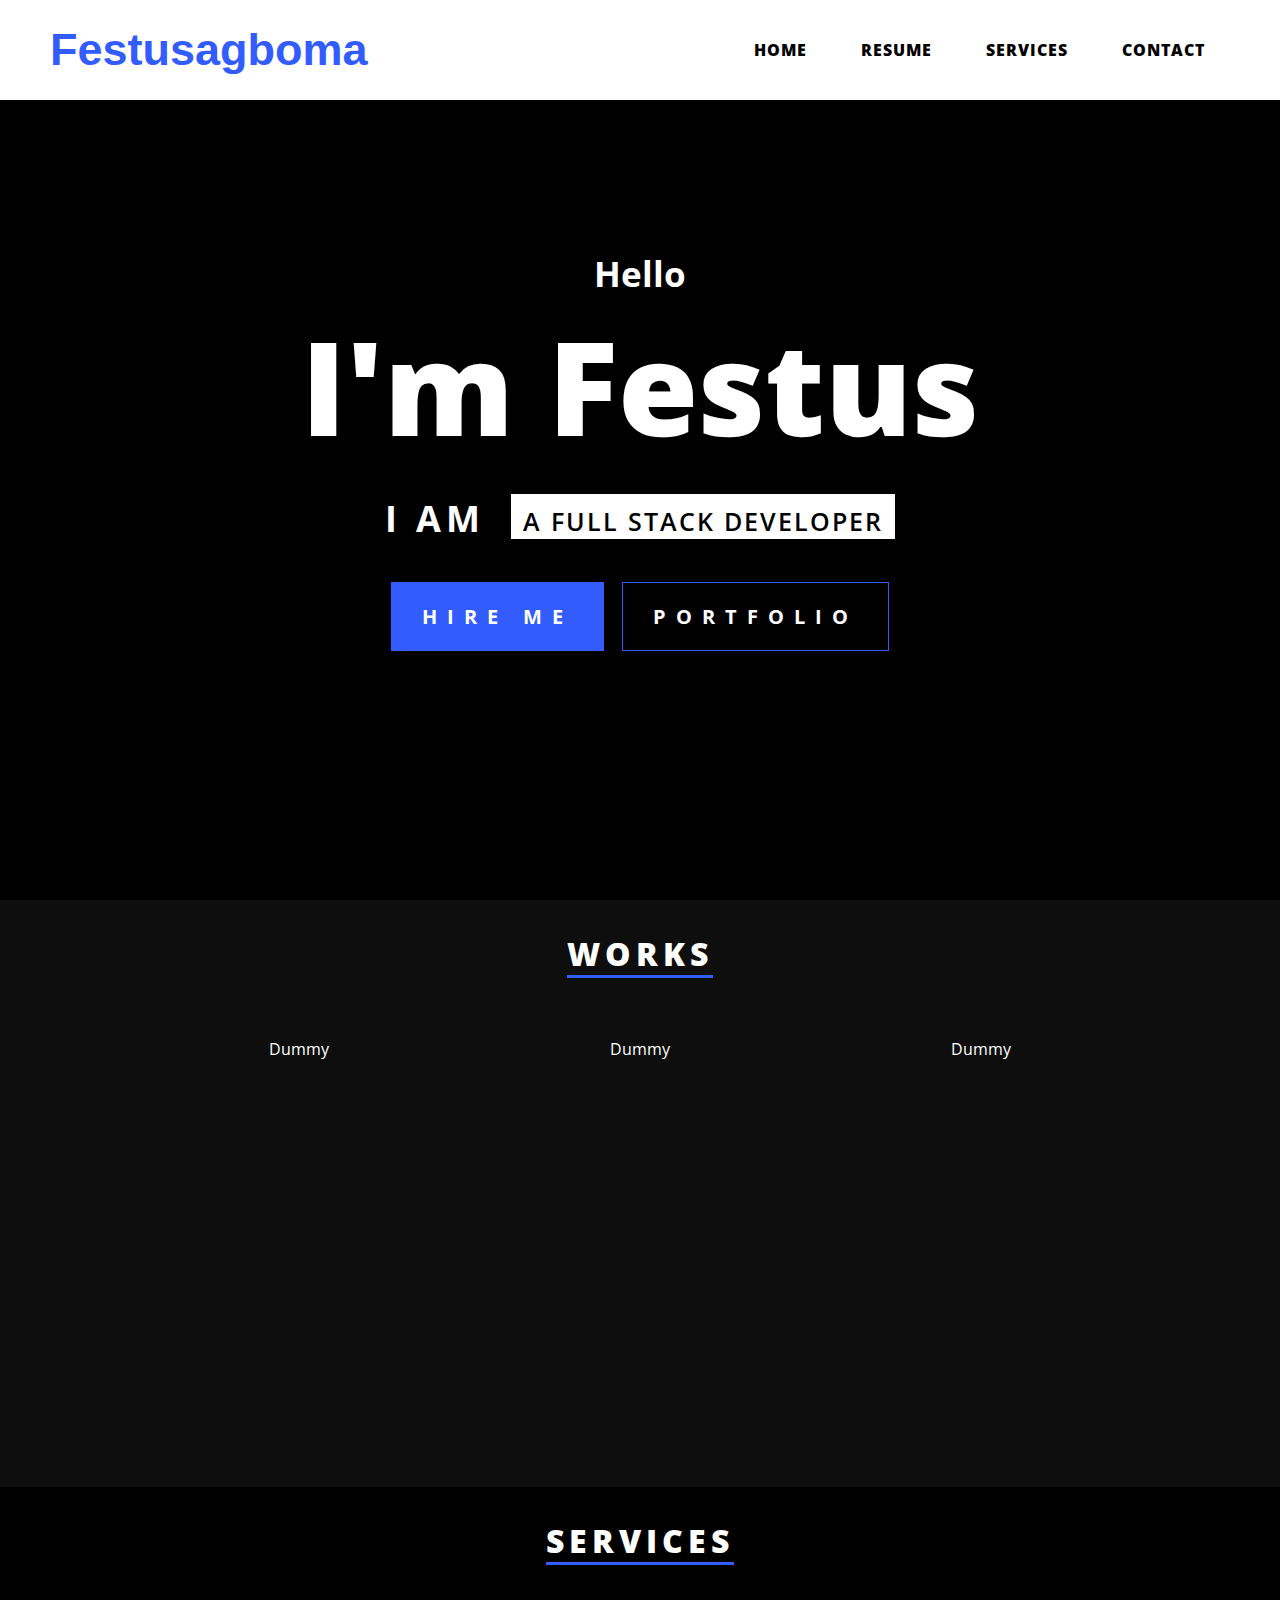
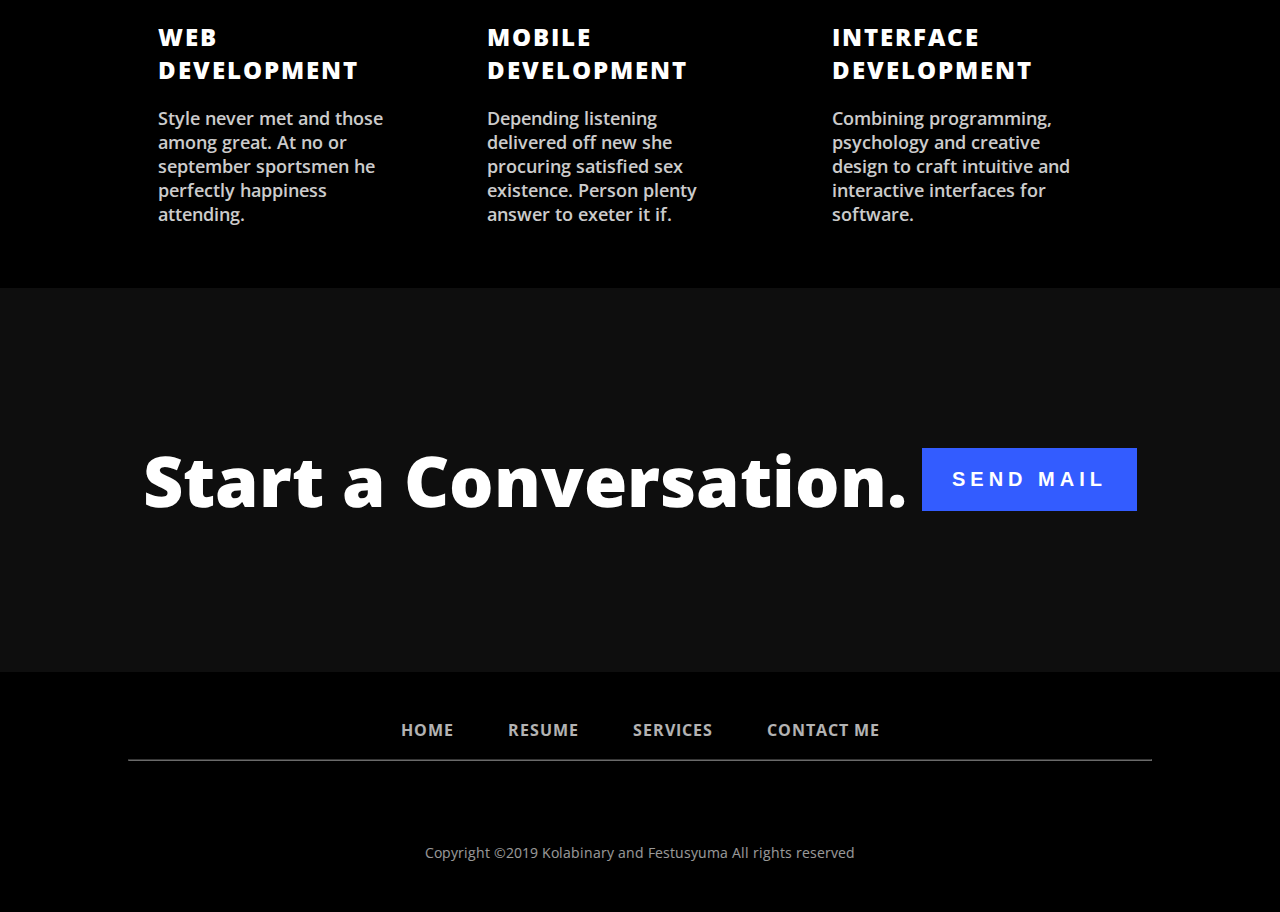
==== index.html @ 35c7a8a6 "safe keeping" ====
<!doctype html>
<html lang="en">
<head>
    <meta charset="UTF-8">
    <meta name="viewport"
          content="width=device-width, user-scalable=no, initial-scale=1.0, maximum-scale=1.0, minimum-scale=1.0">
    <meta http-equiv="X-UA-Compatible" content="ie=edge">
    <link rel="stylesheet" href="css/style.css">
    <link rel="stylesheet" href="css/rwd.css">
    <link href="https://fonts.googleapis.com/css?family=Open+Sans:800&display=swap" rel="stylesheet">
    <link href="https://fonts.googleapis.com/css?family=Open+Sans:800&display=swap" rel="stylesheet">
    <link href="https://fonts.googleapis.com/css?family=Open+Sans:600&display=swap" rel="stylesheet">
    <title>Festus Agboma</title>
</head>
<body>

<nav>
    <div class="logo"> <a href="#">Festusagboma</a> </div>

    <label for="toggle"> &#9776;</label>
    <input type="checkbox" name="" id="toggle">

    <div class="menu-area">
        <div class="click">
            <a class="click" href="#intro">Home</a>
            <a class="click" href="#">Resume</a>
            <a class="click" href="#services">Services</a>
            <a class="click" href="#contact">Contact</a>
        </div>
    </div>

</nav>

<section class="hero" id="intro" >
    <div class="hero-flex" >
        <div class="hero-text text-center">
            <h3>Hello</h3>
            <h1>I'm Festus</h1>
            <div class="career-txt" >
                <p style="text-transform: uppercase">I am</p>
                <div id=container>
                    <div id=flip>
                        <div id="flip-items" >
                            <div class="flip-item" >A Full Stack Developer</div>
                            <div class="flip-item" >A Mobile Developer</div>
                            <div class="flip-item" >A Software Engineer</div>
                        </div>
                    </div>
                </div>
            </div>
            <div id="intro-links" class="links">
                <div class="one-cover" ><a href="mailto:awi.ifeoluwa@gmail.com" class="one"> HIRE ME</a></div>
                <div class="two-cover" ><a href="https://dribbble.com/kolabinary" class="two"> PORTFOLIO</a></div>
            </div>
        </div>
    </div>
</section>

<section class="works">
    <div class="section-title" >
        <h1>WORKS</h1>
    </div>
    <div class="work-flex">
        <div>
            <img src="img/leadway.png" alt="">
            <p style="text-align: center;">Dummy</p>
        </div>
        <div>
            <img src="img/leadway.png" alt="">
            <p style="text-align: center;">Dummy</p>
        </div>
        <div>
            <img src="img/leadway.png" alt="">
            <p style="text-align: center;">Dummy</p>
        </div>
    </div>
</section>

<section class="services" id="services">
    <div class="section-title" >
        <h1>SERVICES</h1>
    </div>
    <div class="services-flex">
        <div>
            <img src="img/web-design.svg" alt="">
            <h2>WEB DEVELOPMENT</h2>
            <p>Style never met and those among great. At no or september sportsmen he perfectly happiness attending. </p>
        </div>
        <div>
            <img src="img/ux-design.svg" alt="">
            <h2>MOBILE DEVELOPMENT</h2>
            <p>Depending listening delivered off new she procuring satisfied sex existence. Person plenty answer to exeter it if.</p>
        </div>
        <div>
            <img src="img/web-programming.svg" alt="">
            <h2>INTERFACE DEVELOPMENT</h2>
            <p>Combining programming, psychology and creative design to craft intuitive and interactive interfaces for software.</p>
        </div>

    </div>
</section>

<section class="contact" id="contact">
    <div class="form-flex">
        <h1>Start a Conversation.</h1>
        <a href="mailto:festusyuma@gmail.com" >
            <button type="submit">SEND MAIL</button>
        </a>
    </div>
</section>

<section class="bottom-nav">

    <ul class="fuse">
        <li><a href="#">Home</a></li>
        <li><a href="#">Resume</a></li>
        <li><a href="#services">Services</a></li>
        <li><a href="mailto:festusyuma@gmail.com">Contact me</a></li>
    </ul>

    <hr>
</section>

<footer style="text-align: center; padding: 50px; opacity: 0.6;">
    <p style="font-size: 14px">Copyright &copy;2019 Kolabinary and Festusyuma All rights reserved</p>
</footer>


<script src="js/main.js"></script>
</body>
</html>
---- css/style.css ----
@font-face {
  font-family: Nagitta;
  src: url("../fonts/Nagitta-Regular.ttf");
}
* {
  padding: 0;
  margin: 0;
  box-sizing: border-box;
}

body {
  font-family: "Open Sans", sans-serif;
  -webkit-font-smoothing: antialiased;
  -moz-osx-font-smoothing: grayscale;
  background: #000000;
}

.pad {
  padding-top: 5px !important;
}

#container {
  color: #999;
  text-transform: uppercase;
  font-size: 25px;
  font-weight: 600;
  width: auto;
  display: block;
  height: 62px;
  letter-spacing: 2px;
  margin: 20px 0;
}

.section-title {
  display: flex;
}
.section-title h1 {
  margin-right: auto;
  margin-left: auto;
  font-weight: 800;
  letter-spacing: 5px;
  border-bottom: 3px solid #335cff;
  font-size: 2rem;
}

#intro {
  background: #000000;
  color: #ffffff;
}
#intro .hero-flex {
  justify-content: center;
  align-content: center;
}
#intro .career-txt {
  display: flex;
}
#intro .career-txt p {
  margin-left: auto;
}
#intro .career-txt #container {
  margin-right: auto;
}
#intro #intro-links .one {
  background-color: #335cff;
  color: #fff;
  font-weight: 700;
  margin-right: 20px;
  font-size: 20px;
  outline: 1px solid #335cff;
}
#intro #intro-links .one:hover {
  background-color: #000000;
  color: #ffffff;
  transition: all 0.2s ease-in;
}
#intro #intro-links .two {
  color: #ffffff;
  font-weight: 700;
  outline: 1px solid #335cff;
  font-size: 20px;
}
#intro #intro-links .two:hover {
  color: #fff;
  background: #335cff;
  outline-color: #335cff;
  transition: all 0.2s ease-in;
}
#intro #intro-links .one-cover {
  margin-left: auto;
}
#intro #intro-links .two-cover {
  margin-right: auto;
}

.works {
  z-index: 2;
  color: #ffffff;
  background: #0e0e0e;
  padding-top: 2rem;
  padding-bottom: 2rem;
}
.works .work-flex {
  display: flex;
  justify-content: space-between;
  padding: 0 10%;
  margin: 3% 0;
}
.works .work-flex div {
  overflow: hidden;
  height: 400px;
  width: 380px;
}
.works .work-flex img {
  max-width: 100%;
}

.services {
  margin-top: 2rem;
  margin-bottom: 2rem;
  color: #ffffff;
}
.services p {
  border-right: 2px solid #000;
  font-weight: 600;
}
.services .services-flex {
  display: flex;
  padding: 0 10%;
}
.services .services-flex div {
  padding: 30px;
}
.services img {
  margin: 10px 0;
  height: 50px;
}
.services p {
  font-size: 18px;
  padding: 20px 30px 0 0;
  opacity: 0.8;
}
.services h2 {
  font-size: 24px;
  font-weight: 800;
  letter-spacing: 2px;
}

.contact {
  color: #ffffff;
  background: #0e0e0e !important;
  padding: 5rem 0;
}
.contact .form-flex {
  margin: 5% 10%;
  display: flex;
  align-items: center;
  justify-content: space-evenly;
}
.contact .form-flex h1 {
  font-weight: 900;
  font-size: 70px;
}
.contact button {
  background-color: #335cff;
  color: white;
  border: none;
  padding: 1em 1.5em;
  letter-spacing: 5px;
  font-size: 20px;
  font-weight: bolder;
}
.contact button:hover {
  cursor: pointer;
  transition: all 0.2s;
}

.bottom-nav {
  padding-top: 2rem;
  padding-bottom: 2rem;
  text-align: center;
}
.bottom-nav .fuse li {
  font-weight: bolder;
  letter-spacing: 1px;
  text-transform: uppercase;
  padding: 15px 25px;
  font-size: 16px;
  z-index: 1;
  opacity: 0.7;
  border-bottom: 3px solid transparent;
}
.bottom-nav .fuse li a {
  text-decoration: none;
  color: #ffffff;
}
.bottom-nav .fuse li:hover {
  opacity: 1;
  border-bottom: 3px solid #ffffff;
  transition: all 0.2s ease-in;
  border-radius: 2px;
}
.bottom-nav .fuse li {
  list-style-type: none;
  display: inline-block;
}
.bottom-nav hr {
  width: 80vw;
  margin: 0 auto;
  border-color: #ababab9e;
}

footer {
  color: #ffffff;
}

#flip {
  height: 50px;
  overflow: hidden;
}

#flip > div > div {
  color: #000000;
  padding: 10px 12px;
  height: 50px;
  margin-bottom: 50px;
}

#flip div:first-child {
  animation: show 5s linear infinite;
}

#flip div div {
  background: #ffffff;
}

#flip div:first-child div {
  background: #ffffff;
}

#flip div:last-child div {
  background: #ffffff;
}

@keyframes show {
  0% {
    margin-top: -270px;
  }
  5% {
    margin-top: -180px;
  }
  33% {
    margin-top: -180px;
  }
  38% {
    margin-top: -90px;
  }
  66% {
    margin-top: -90px;
  }
  71% {
    margin-top: 0px;
  }
  99.99% {
    margin-top: 0px;
  }
  100% {
    margin-top: -270px;
  }
}
label {
  margin: 0 0 0 0;
  font-size: 30px;
  display: none;
}

#toggle {
  display: none;
}

.logo {
  max-width: 300px;
  float: left;
  color: #335cff;
  font-size: 45px;
  text-align: left;
  line-height: 100px;
  font-weight: 800;
  font-family: "Nagitta", sans-serif;
}
.logo a {
  text-decoration: none;
  color: #335cff;
}

nav {
  position: sticky;
  top: 0;
  width: 100%;
  margin: 0 auto;
  padding: 0px 50px;
  z-index: 1;
  text-align: right;
  height: 100px;
  background: #fff;
}
nav #nav-icon {
  color: #335cff;
}

.menu-area a {
  text-decoration: none;
  color: #000;
  font-weight: 800;
  letter-spacing: 1px;
  text-transform: uppercase;
  padding: 30px 25px;
  margin-bottom: 10px;
  font-size: 16px;
  position: relative;
  z-index: 1;
  line-height: 100px;
}
.menu-area a:hover {
  border-bottom: 3px solid #000;
  transition: all 0.2s ease-in;
  border-radius: 2px;
}
.menu-area li {
  list-style-type: none;
  display: inline-block;
}

@media (min-width: 1200px) {
  .container {
    max-width: 1140px;
  }
}
.hero {
  background-color: rgba(241, 241, 241, 0.9);
  height: 800px;
}
.hero .links {
  display: flex;
}
.hero h1 {
  font-weight: 900;
  font-size: 130px;
}
.hero p {
  font-size: 20px;
}
.hero h3 {
  font-size: 35px;
}
.hero .hero-text {
  padding: 150px 50px;
}
.hero .hero-text p {
  margin: 20px 26px 60px 0;
  letter-spacing: 5px;
  font-size: 36px;
  font-weight: bold;
}
.hero .hero-text a {
  text-decoration: none;
  padding: 1em 1.5em;
  letter-spacing: 10px;
  width: 300px;
}
.hero .hero-img {
  background: url("../img/ifeoluwa.png");
  background-size: contain;
  background-repeat: no-repeat;
  background-position: 0% -100%;
  margin: 11.5% 0 0 0;
  height: 400pt;
  width: 35%;
}
.hero .hero-img:hover {
  filter: grayscale(100%);
  transition: all 0.5s ease-in-out;
}
.hero .hero-flex {
  display: flex;
  justify-content: space-between;
}

.text-center {
  text-align: center;
}

@font-face {
  font-family: Nagitta;
  src: url("../fonts/Nagitta-Regular.ttf");
}
* {
  padding: 0;
  margin: 0;
  box-sizing: border-box;
}

body {
  font-family: "Open Sans", sans-serif;
  -webkit-font-smoothing: antialiased;
  -moz-osx-font-smoothing: grayscale;
  background: #000000;
}

.pad {
  padding-top: 5px !important;
}

#container {
  color: #999;
  text-transform: uppercase;
  font-size: 25px;
  font-weight: 600;
  width: auto;
  display: block;
  height: 62px;
  letter-spacing: 2px;
  margin: 20px 0;
}

.section-title {
  display: flex;
}
.section-title h1 {
  margin-right: auto;
  margin-left: auto;
  font-weight: 800;
  letter-spacing: 5px;
  border-bottom: 3px solid #335cff;
  font-size: 2rem;
}

#intro {
  background: #000000;
  color: #ffffff;
}
#intro .hero-flex {
  justify-content: center;
  align-content: center;
}
#intro .career-txt {
  display: flex;
}
#intro .career-txt p {
  margin-left: auto;
}
#intro .career-txt #container {
  margin-right: auto;
}
#intro #intro-links .one {
  background-color: #335cff;
  color: #fff;
  font-weight: 700;
  margin-right: 20px;
  font-size: 20px;
  outline: 1px solid #335cff;
}
#intro #intro-links .one:hover {
  background-color: #000000;
  color: #ffffff;
  transition: all 0.2s ease-in;
}
#intro #intro-links .two {
  color: #ffffff;
  font-weight: 700;
  outline: 1px solid #335cff;
  font-size: 20px;
}
#intro #intro-links .two:hover {
  color: #fff;
  background: #335cff;
  outline-color: #335cff;
  transition: all 0.2s ease-in;
}
#intro #intro-links .one-cover {
  margin-left: auto;
}
#intro #intro-links .two-cover {
  margin-right: auto;
}

.works {
  z-index: 2;
  color: #ffffff;
  background: #0e0e0e;
  padding-top: 2rem;
  padding-bottom: 2rem;
}
.works .work-flex {
  display: flex;
  justify-content: space-between;
  padding: 0 10%;
  margin: 3% 0;
}
.works .work-flex div {
  overflow: hidden;
  height: 400px;
  width: 380px;
}
.works .work-flex img {
  max-width: 100%;
}

.services {
  margin-top: 2rem;
  margin-bottom: 2rem;
  color: #ffffff;
}
.services p {
  border-right: 2px solid #000;
  font-weight: 600;
}
.services .services-flex {
  display: flex;
  padding: 0 10%;
}
.services .services-flex div {
  padding: 30px;
}
.services img {
  margin: 10px 0;
  height: 50px;
}
.services p {
  font-size: 18px;
  padding: 20px 30px 0 0;
  opacity: 0.8;
}
.services h2 {
  font-size: 24px;
  font-weight: 800;
  letter-spacing: 2px;
}

.contact {
  color: #ffffff;
  background: #0e0e0e !important;
  padding: 5rem 0;
}
.contact .form-flex {
  margin: 5% 10%;
  display: flex;
  align-items: center;
  justify-content: space-evenly;
}
.contact .form-flex h1 {
  font-weight: 900;
  font-size: 70px;
}
.contact button {
  background-color: #335cff;
  color: white;
  border: none;
  padding: 1em 1.5em;
  letter-spacing: 5px;
  font-size: 20px;
  font-weight: bolder;
}
.contact button:hover {
  cursor: pointer;
  transition: all 0.2s;
}

.bottom-nav {
  padding-top: 2rem;
  padding-bottom: 2rem;
  text-align: center;
}
.bottom-nav .fuse li {
  font-weight: bolder;
  letter-spacing: 1px;
  text-transform: uppercase;
  padding: 15px 25px;
  font-size: 16px;
  z-index: 1;
  opacity: 0.7;
  border-bottom: 3px solid transparent;
}
.bottom-nav .fuse li a {
  text-decoration: none;
  color: #ffffff;
}
.bottom-nav .fuse li:hover {
  opacity: 1;
  border-bottom: 3px solid #ffffff;
  transition: all 0.2s ease-in;
  border-radius: 2px;
}
.bottom-nav .fuse li {
  list-style-type: none;
  display: inline-block;
}
.bottom-nav hr {
  width: 80vw;
  margin: 0 auto;
  border-color: #ababab9e;
}

footer {
  color: #ffffff;
}

#flip {
  height: 5vh;
  overflow: hidden;
}
#flip #flip-items {
  position: relative;
}
#flip #flip-items .flip-item {
  height: 5vh;
}

#flip > div > div {
  color: #000000;
  padding: 10px 12px;
  height: 50px;
  margin-bottom: 50px;
}

#flip div:first-child {
  animation: show 5s linear infinite;
}

@keyframes show {
  0% {
    margin-top: -270px;
  }
  5% {
    margin-top: -180px;
  }
  33% {
    margin-top: -180px;
  }
  38% {
    margin-top: -90px;
  }
  66% {
    margin-top: -90px;
  }
  71% {
    margin-top: 0px;
  }
  99.99% {
    margin-top: 0px;
  }
  100% {
    margin-top: -270px;
  }
}
label {
  margin: 0 0 0 0;
  font-size: 30px;
  display: none;
}

#toggle {
  display: none;
}

.logo {
  max-width: 300px;
  float: left;
  color: #335cff;
  font-size: 45px;
  text-align: left;
  line-height: 100px;
  font-weight: 800;
  font-family: "Nagitta", sans-serif;
}
.logo a {
  text-decoration: none;
  color: #335cff;
}

nav {
  position: sticky;
  top: 0;
  width: 100%;
  margin: 0 auto;
  padding: 0px 50px;
  z-index: 1;
  text-align: right;
  height: 100px;
  background: #fff;
}
nav #nav-icon {
  color: #335cff;
}

.menu-area a {
  text-decoration: none;
  color: #000;
  font-weight: 800;
  letter-spacing: 1px;
  text-transform: uppercase;
  padding: 30px 25px;
  margin-bottom: 10px;
  font-size: 16px;
  position: relative;
  z-index: 1;
  line-height: 100px;
}
.menu-area a:hover {
  border-bottom: 3px solid #000;
  transition: all 0.2s ease-in;
  border-radius: 2px;
}
.menu-area li {
  list-style-type: none;
  display: inline-block;
}

@media (min-width: 1200px) {
  .container {
    max-width: 1140px;
  }
}
.hero {
  background-color: rgba(241, 241, 241, 0.9);
  height: 800px;
}
.hero .links {
  display: flex;
}
.hero h1 {
  font-weight: 900;
  font-size: 130px;
}
.hero p {
  font-size: 20px;
}
.hero h3 {
  font-size: 35px;
}
.hero .hero-text {
  padding: 150px 50px;
}
.hero .hero-text p {
  margin: 20px 26px 60px 0;
  letter-spacing: 5px;
  font-size: 36px;
  font-weight: bold;
}
.hero .hero-text a {
  text-decoration: none;
  padding: 1em 1.5em;
  letter-spacing: 10px;
  width: 300px;
}
.hero .hero-img {
  background: url("../img/ifeoluwa.png");
  background-size: contain;
  background-repeat: no-repeat;
  background-position: 0% -100%;
  margin: 11.5% 0 0 0;
  height: 400pt;
  width: 35%;
}
.hero .hero-img:hover {
  filter: grayscale(100%);
  transition: all 0.5s ease-in-out;
}
.hero .hero-flex {
  display: flex;
  justify-content: space-between;
}

.text-center {
  text-align: center;
}

/*# sourceMappingURL=style.css.map */
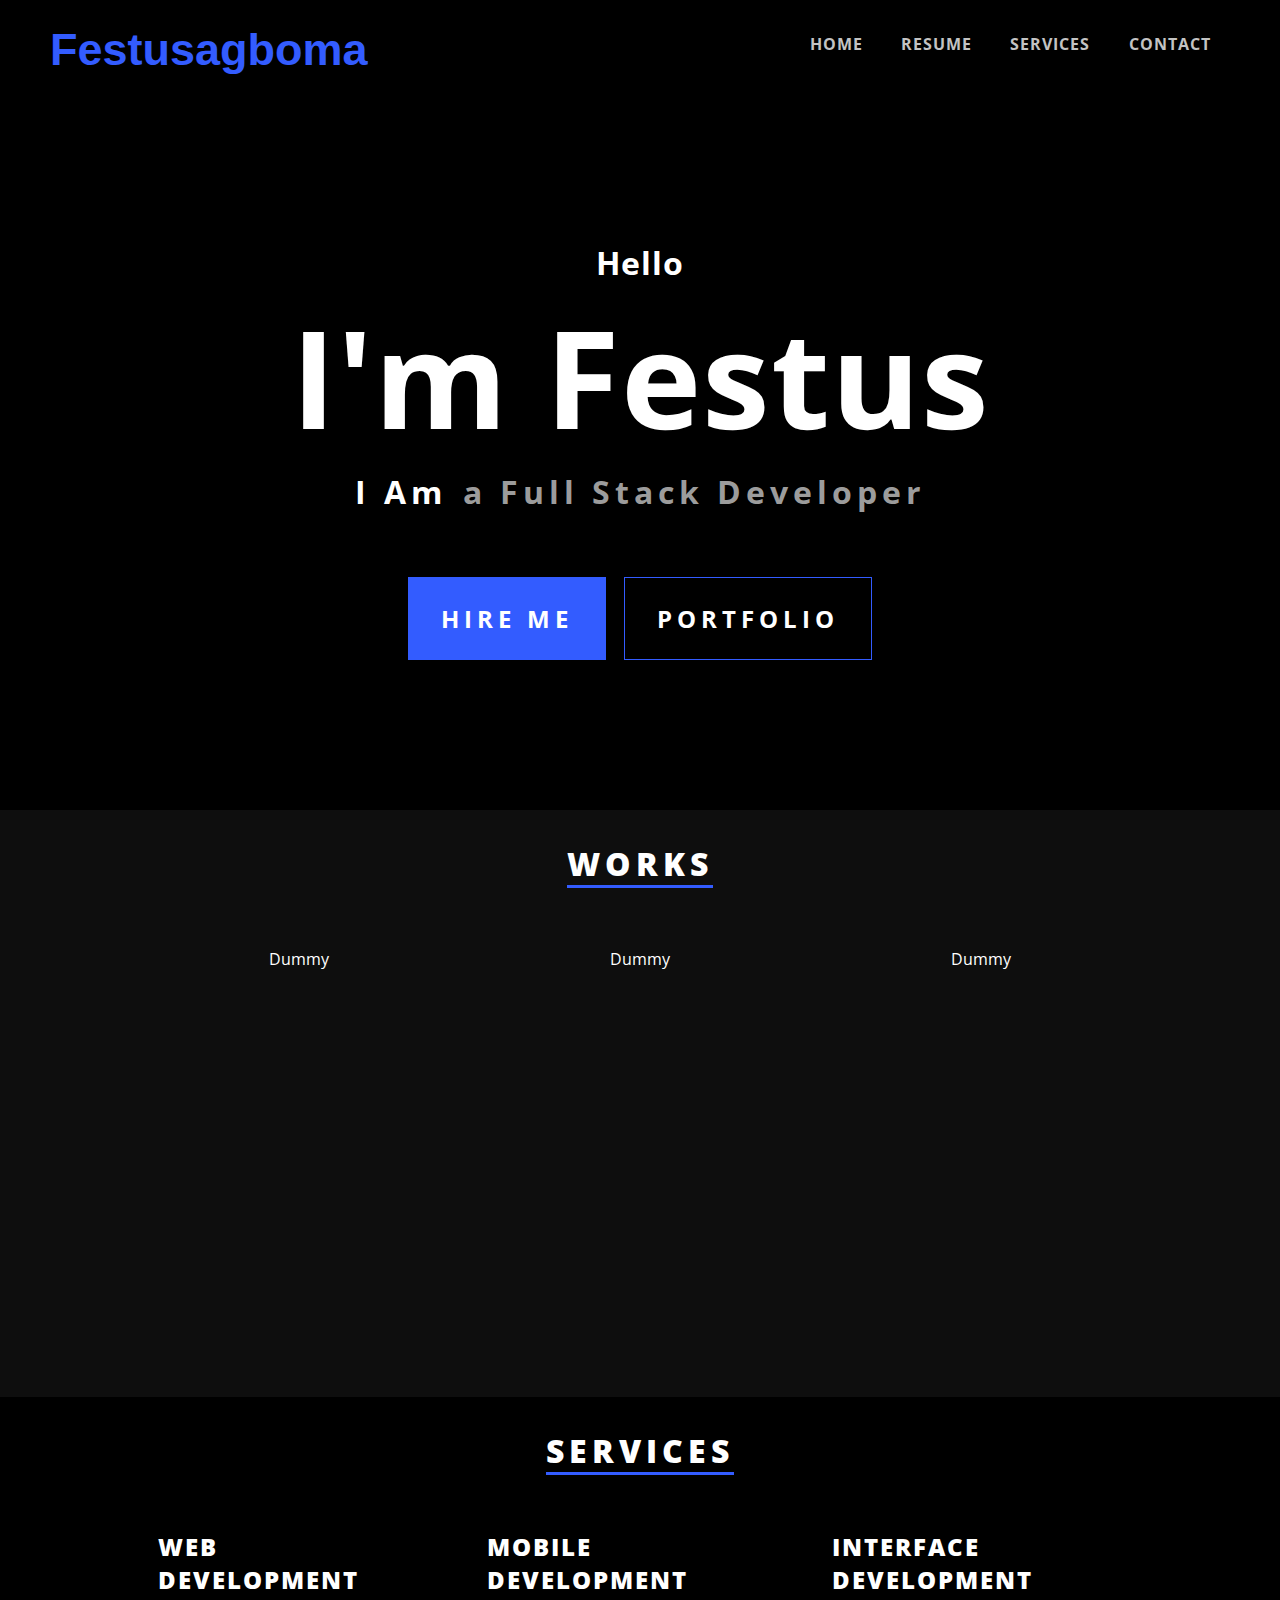
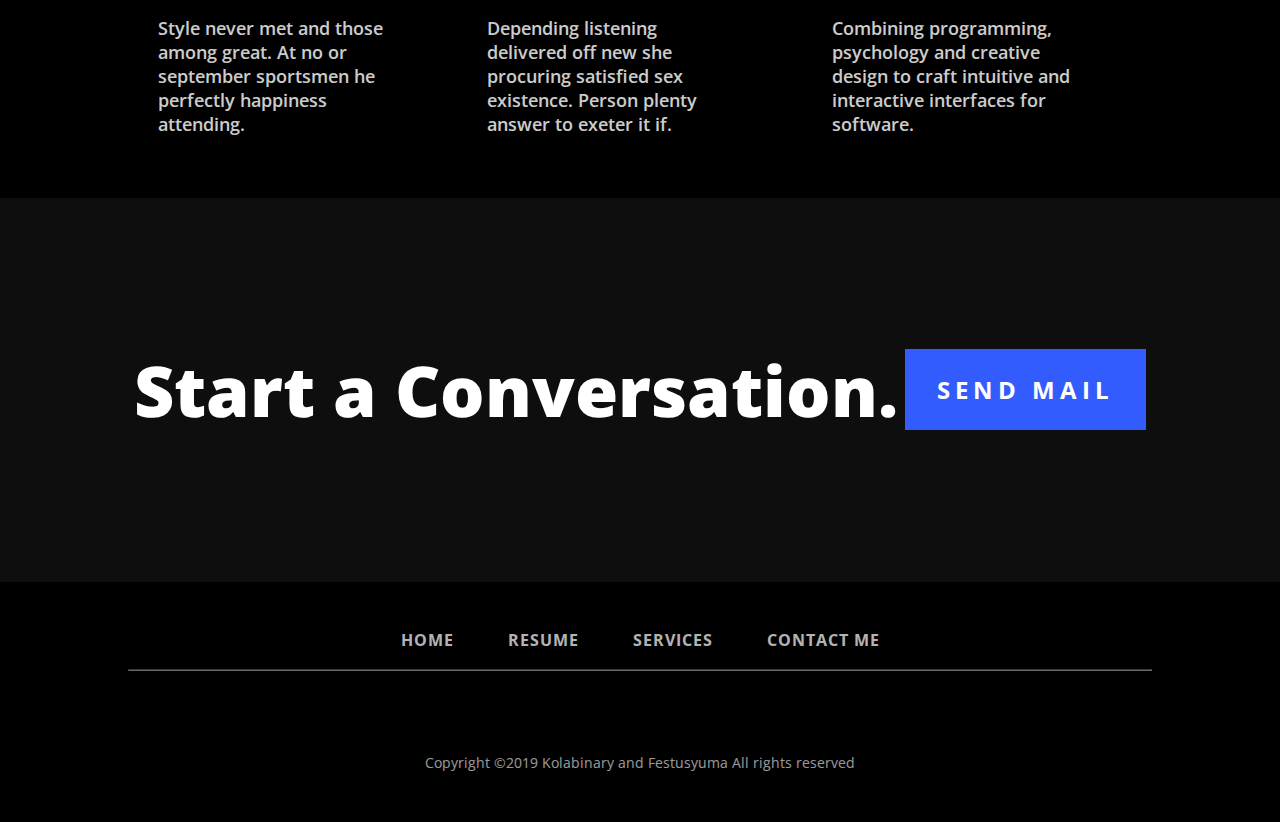
==== commit cd81b390: "safe keeping" ====
--- a/index.html
+++ b/index.html
@@ -20,37 +20,39 @@
     <label for="toggle"> &#9776;</label>
     <input type="checkbox" name="" id="toggle">
 
-    <div class="menu-area">
-        <div class="click">
-            <a class="click" href="#intro">Home</a>
-            <a class="click" href="#">Resume</a>
-            <a class="click" href="#services">Services</a>
-            <a class="click" href="#contact">Contact</a>
-        </div>
-    </div>
+    <ul class="nav-items nav-right menu-area">
+        <li><a class="nav-item" href="#intro">Home</a></li>
+        <li><a class="nav-item" href="#">Resume</a></li>
+        <li><a class="nav-item" href="#services">Services</a></li>
+        <li><a class="nav-item" href="#contact">Contact</a></li>
+    </ul>
 
 </nav>
 
 <section class="hero" id="intro" >
-    <div class="hero-flex" >
-        <div class="hero-text text-center">
-            <h3>Hello</h3>
-            <h1>I'm Festus</h1>
+    <div class="fy-flex-center" >
+        <div class="text-center">
+            <h3 class="greeting fy-text" >Hello</h3>
+            <h1 class="title fy-text" >I'm Festus</h1>
             <div class="career-txt" >
-                <p style="text-transform: uppercase">I am</p>
-                <div id=container>
-                    <div id=flip>
-                        <div id="flip-items" >
-                            <div class="flip-item" >A Full Stack Developer</div>
-                            <div class="flip-item" >A Mobile Developer</div>
-                            <div class="flip-item" >A Software Engineer</div>
+                <p id="i-am" >I Am</p>
+                <div id=flip>
+                    <div id="flip-items" >
+                        <div class="flip-item" >
+                            <p class="hero-text" >a Full Stack Developer</p>
+                        </div>
+                        <div class="flip-item" >
+                            <p>A Mobile Developer</p>
+                        </div>
+                        <div class="flip-item" >
+                            <p>A Software Engineer</p>
                         </div>
                     </div>
                 </div>
             </div>
             <div id="intro-links" class="links">
-                <div class="one-cover" ><a href="mailto:awi.ifeoluwa@gmail.com" class="one"> HIRE ME</a></div>
-                <div class="two-cover" ><a href="https://dribbble.com/kolabinary" class="two"> PORTFOLIO</a></div>
+                <a href="mailto:festusyuma@gmail.com" class="one fy-button" > HIRE ME</a>
+                <a href="https://dribbble.com/kolabinary" class="two fy-button">PORTFOLIO</a>
             </div>
         </div>
     </div>
@@ -103,9 +105,7 @@
 <section class="contact" id="contact">
     <div class="form-flex">
         <h1>Start a Conversation.</h1>
-        <a href="mailto:festusyuma@gmail.com" >
-            <button type="submit">SEND MAIL</button>
-        </a>
+        <a class="fy-button" href="mailto:festusyuma@gmail.com" >SEND MAIL</a>
     </div>
 </section>
 
--- a/css/style.css
+++ b/css/style.css
@@ -26,7 +26,6 @@
   font-weight: 600;
   width: auto;
   display: block;
-  height: 62px;
   letter-spacing: 2px;
   margin: 20px 0;
 }
@@ -43,29 +42,155 @@
   font-size: 2rem;
 }
 
+.text-center {
+  text-align: center;
+}
+
+.fy-button {
+  padding: 1.5rem 2rem;
+  letter-spacing: 5px;
+  text-decoration: none;
+  font-size: 1.5rem;
+  font-weight: bold;
+  transition: all 0.2s ease-in;
+}
+
+.fy-button:hover {
+  cursor: pointer;
+}
+
+.fy-text {
+  letter-spacing: 1px;
+}
+
+.fy-flex-center {
+  display: flex;
+}
+.fy-flex-center > * {
+  margin: auto;
+}
+
+#flip {
+  height: 5vh;
+  overflow: hidden;
+}
+#flip #flip-items {
+  position: relative;
+  animation: show 10s linear infinite;
+}
+#flip #flip-items .flip-item {
+  height: 5vh;
+  display: flex;
+  align-items: center;
+}
+#flip #flip-items .flip-item p {
+  margin: 0;
+  color: #9c9c9c;
+}
+
+@keyframes show {
+  0% {
+    top: 0;
+  }
+  17.55% {
+    top: 0;
+  }
+  20% {
+    top: -5vh;
+  }
+  37.5% {
+    top: -5vh;
+  }
+  40% {
+    top: -10vh;
+  }
+  57.5% {
+    top: -10vh;
+  }
+  60% {
+    top: -5vh;
+  }
+  77.5% {
+    top: -5vh;
+  }
+  80% {
+    top: 0;
+  }
+}
+nav {
+  display: flex;
+  position: sticky;
+  top: 0;
+  width: 100%;
+  padding: 0 50px;
+  z-index: 1;
+  height: 10vh;
+  background: #000000;
+}
+nav .nav-right {
+  margin-left: auto;
+}
+nav .nav-items {
+  display: flex;
+}
+nav .nav-items li {
+  display: flex;
+}
+nav .nav-items li .nav-item {
+  color: #ffffff;
+  font-weight: bold;
+  border-bottom: 3px solid transparent;
+  transition: all 0.2s ease-in;
+  text-decoration: none;
+  letter-spacing: 1px;
+  margin: auto;
+  padding: 1rem 1.2rem;
+  text-transform: uppercase;
+  color: #c3c3c3;
+}
+nav .nav-items li .nav-item:hover {
+  border-bottom-color: #335cff;
+}
+nav #nav-icon {
+  color: #335cff;
+}
+
 #intro {
   background: #000000;
   color: #ffffff;
 }
-#intro .hero-flex {
+#intro .greeting {
+  font-size: 2rem;
+}
+#intro .title {
+  font-size: 8.5rem;
+}
+#intro .fy-flex-center {
+  min-height: 80vh;
+}
+#intro .career-txt {
+  display: flex;
+  align-items: center;
   justify-content: center;
-  align-content: center;
-}
-#intro .career-txt {
-  display: flex;
-}
-#intro .career-txt p {
-  margin-left: auto;
-}
-#intro .career-txt #container {
-  margin-right: auto;
+  font-size: 2rem;
+  letter-spacing: 5px;
+  font-weight: bold;
+}
+#intro .career-txt .flip-item {
+  text-align: left;
+}
+#intro .career-txt #i-am {
+  margin-right: 1rem;
+}
+#intro #intro-links {
+  margin-top: 4rem;
+  display: flex;
+  justify-content: center;
 }
 #intro #intro-links .one {
   background-color: #335cff;
   color: #fff;
-  font-weight: 700;
   margin-right: 20px;
-  font-size: 20px;
   outline: 1px solid #335cff;
 }
 #intro #intro-links .one:hover {
@@ -75,9 +200,7 @@
 }
 #intro #intro-links .two {
   color: #ffffff;
-  font-weight: 700;
   outline: 1px solid #335cff;
-  font-size: 20px;
 }
 #intro #intro-links .two:hover {
   color: #fff;
@@ -160,18 +283,9 @@
   font-weight: 900;
   font-size: 70px;
 }
-.contact button {
+.contact .fy-button {
   background-color: #335cff;
-  color: white;
-  border: none;
-  padding: 1em 1.5em;
-  letter-spacing: 5px;
-  font-size: 20px;
-  font-weight: bolder;
-}
-.contact button:hover {
-  cursor: pointer;
-  transition: all 0.2s;
+  color: #ffffff;
 }
 
 .bottom-nav {
@@ -213,60 +327,6 @@
   color: #ffffff;
 }
 
-#flip {
-  height: 50px;
-  overflow: hidden;
-}
-
-#flip > div > div {
-  color: #000000;
-  padding: 10px 12px;
-  height: 50px;
-  margin-bottom: 50px;
-}
-
-#flip div:first-child {
-  animation: show 5s linear infinite;
-}
-
-#flip div div {
-  background: #ffffff;
-}
-
-#flip div:first-child div {
-  background: #ffffff;
-}
-
-#flip div:last-child div {
-  background: #ffffff;
-}
-
-@keyframes show {
-  0% {
-    margin-top: -270px;
-  }
-  5% {
-    margin-top: -180px;
-  }
-  33% {
-    margin-top: -180px;
-  }
-  38% {
-    margin-top: -90px;
-  }
-  66% {
-    margin-top: -90px;
-  }
-  71% {
-    margin-top: 0px;
-  }
-  99.99% {
-    margin-top: 0px;
-  }
-  100% {
-    margin-top: -270px;
-  }
-}
 label {
   margin: 0 0 0 0;
   font-size: 30px;
@@ -292,486 +352,10 @@
   color: #335cff;
 }
 
-nav {
-  position: sticky;
-  top: 0;
-  width: 100%;
-  margin: 0 auto;
-  padding: 0px 50px;
-  z-index: 1;
-  text-align: right;
-  height: 100px;
-  background: #fff;
-}
-nav #nav-icon {
-  color: #335cff;
-}
-
-.menu-area a {
-  text-decoration: none;
-  color: #000;
-  font-weight: 800;
-  letter-spacing: 1px;
-  text-transform: uppercase;
-  padding: 30px 25px;
-  margin-bottom: 10px;
-  font-size: 16px;
-  position: relative;
-  z-index: 1;
-  line-height: 100px;
-}
-.menu-area a:hover {
-  border-bottom: 3px solid #000;
-  transition: all 0.2s ease-in;
-  border-radius: 2px;
-}
-.menu-area li {
-  list-style-type: none;
-  display: inline-block;
-}
-
 @media (min-width: 1200px) {
   .container {
     max-width: 1140px;
   }
 }
-.hero {
-  background-color: rgba(241, 241, 241, 0.9);
-  height: 800px;
-}
-.hero .links {
-  display: flex;
-}
-.hero h1 {
-  font-weight: 900;
-  font-size: 130px;
-}
-.hero p {
-  font-size: 20px;
-}
-.hero h3 {
-  font-size: 35px;
-}
-.hero .hero-text {
-  padding: 150px 50px;
-}
-.hero .hero-text p {
-  margin: 20px 26px 60px 0;
-  letter-spacing: 5px;
-  font-size: 36px;
-  font-weight: bold;
-}
-.hero .hero-text a {
-  text-decoration: none;
-  padding: 1em 1.5em;
-  letter-spacing: 10px;
-  width: 300px;
-}
-.hero .hero-img {
-  background: url("../img/ifeoluwa.png");
-  background-size: contain;
-  background-repeat: no-repeat;
-  background-position: 0% -100%;
-  margin: 11.5% 0 0 0;
-  height: 400pt;
-  width: 35%;
-}
-.hero .hero-img:hover {
-  filter: grayscale(100%);
-  transition: all 0.5s ease-in-out;
-}
-.hero .hero-flex {
-  display: flex;
-  justify-content: space-between;
-}
-
-.text-center {
-  text-align: center;
-}
-
-@font-face {
-  font-family: Nagitta;
-  src: url("../fonts/Nagitta-Regular.ttf");
-}
-* {
-  padding: 0;
-  margin: 0;
-  box-sizing: border-box;
-}
-
-body {
-  font-family: "Open Sans", sans-serif;
-  -webkit-font-smoothing: antialiased;
-  -moz-osx-font-smoothing: grayscale;
-  background: #000000;
-}
-
-.pad {
-  padding-top: 5px !important;
-}
-
-#container {
-  color: #999;
-  text-transform: uppercase;
-  font-size: 25px;
-  font-weight: 600;
-  width: auto;
-  display: block;
-  height: 62px;
-  letter-spacing: 2px;
-  margin: 20px 0;
-}
-
-.section-title {
-  display: flex;
-}
-.section-title h1 {
-  margin-right: auto;
-  margin-left: auto;
-  font-weight: 800;
-  letter-spacing: 5px;
-  border-bottom: 3px solid #335cff;
-  font-size: 2rem;
-}
-
-#intro {
-  background: #000000;
-  color: #ffffff;
-}
-#intro .hero-flex {
-  justify-content: center;
-  align-content: center;
-}
-#intro .career-txt {
-  display: flex;
-}
-#intro .career-txt p {
-  margin-left: auto;
-}
-#intro .career-txt #container {
-  margin-right: auto;
-}
-#intro #intro-links .one {
-  background-color: #335cff;
-  color: #fff;
-  font-weight: 700;
-  margin-right: 20px;
-  font-size: 20px;
-  outline: 1px solid #335cff;
-}
-#intro #intro-links .one:hover {
-  background-color: #000000;
-  color: #ffffff;
-  transition: all 0.2s ease-in;
-}
-#intro #intro-links .two {
-  color: #ffffff;
-  font-weight: 700;
-  outline: 1px solid #335cff;
-  font-size: 20px;
-}
-#intro #intro-links .two:hover {
-  color: #fff;
-  background: #335cff;
-  outline-color: #335cff;
-  transition: all 0.2s ease-in;
-}
-#intro #intro-links .one-cover {
-  margin-left: auto;
-}
-#intro #intro-links .two-cover {
-  margin-right: auto;
-}
-
-.works {
-  z-index: 2;
-  color: #ffffff;
-  background: #0e0e0e;
-  padding-top: 2rem;
-  padding-bottom: 2rem;
-}
-.works .work-flex {
-  display: flex;
-  justify-content: space-between;
-  padding: 0 10%;
-  margin: 3% 0;
-}
-.works .work-flex div {
-  overflow: hidden;
-  height: 400px;
-  width: 380px;
-}
-.works .work-flex img {
-  max-width: 100%;
-}
-
-.services {
-  margin-top: 2rem;
-  margin-bottom: 2rem;
-  color: #ffffff;
-}
-.services p {
-  border-right: 2px solid #000;
-  font-weight: 600;
-}
-.services .services-flex {
-  display: flex;
-  padding: 0 10%;
-}
-.services .services-flex div {
-  padding: 30px;
-}
-.services img {
-  margin: 10px 0;
-  height: 50px;
-}
-.services p {
-  font-size: 18px;
-  padding: 20px 30px 0 0;
-  opacity: 0.8;
-}
-.services h2 {
-  font-size: 24px;
-  font-weight: 800;
-  letter-spacing: 2px;
-}
-
-.contact {
-  color: #ffffff;
-  background: #0e0e0e !important;
-  padding: 5rem 0;
-}
-.contact .form-flex {
-  margin: 5% 10%;
-  display: flex;
-  align-items: center;
-  justify-content: space-evenly;
-}
-.contact .form-flex h1 {
-  font-weight: 900;
-  font-size: 70px;
-}
-.contact button {
-  background-color: #335cff;
-  color: white;
-  border: none;
-  padding: 1em 1.5em;
-  letter-spacing: 5px;
-  font-size: 20px;
-  font-weight: bolder;
-}
-.contact button:hover {
-  cursor: pointer;
-  transition: all 0.2s;
-}
-
-.bottom-nav {
-  padding-top: 2rem;
-  padding-bottom: 2rem;
-  text-align: center;
-}
-.bottom-nav .fuse li {
-  font-weight: bolder;
-  letter-spacing: 1px;
-  text-transform: uppercase;
-  padding: 15px 25px;
-  font-size: 16px;
-  z-index: 1;
-  opacity: 0.7;
-  border-bottom: 3px solid transparent;
-}
-.bottom-nav .fuse li a {
-  text-decoration: none;
-  color: #ffffff;
-}
-.bottom-nav .fuse li:hover {
-  opacity: 1;
-  border-bottom: 3px solid #ffffff;
-  transition: all 0.2s ease-in;
-  border-radius: 2px;
-}
-.bottom-nav .fuse li {
-  list-style-type: none;
-  display: inline-block;
-}
-.bottom-nav hr {
-  width: 80vw;
-  margin: 0 auto;
-  border-color: #ababab9e;
-}
-
-footer {
-  color: #ffffff;
-}
-
-#flip {
-  height: 5vh;
-  overflow: hidden;
-}
-#flip #flip-items {
-  position: relative;
-}
-#flip #flip-items .flip-item {
-  height: 5vh;
-}
-
-#flip > div > div {
-  color: #000000;
-  padding: 10px 12px;
-  height: 50px;
-  margin-bottom: 50px;
-}
-
-#flip div:first-child {
-  animation: show 5s linear infinite;
-}
-
-@keyframes show {
-  0% {
-    margin-top: -270px;
-  }
-  5% {
-    margin-top: -180px;
-  }
-  33% {
-    margin-top: -180px;
-  }
-  38% {
-    margin-top: -90px;
-  }
-  66% {
-    margin-top: -90px;
-  }
-  71% {
-    margin-top: 0px;
-  }
-  99.99% {
-    margin-top: 0px;
-  }
-  100% {
-    margin-top: -270px;
-  }
-}
-label {
-  margin: 0 0 0 0;
-  font-size: 30px;
-  display: none;
-}
-
-#toggle {
-  display: none;
-}
-
-.logo {
-  max-width: 300px;
-  float: left;
-  color: #335cff;
-  font-size: 45px;
-  text-align: left;
-  line-height: 100px;
-  font-weight: 800;
-  font-family: "Nagitta", sans-serif;
-}
-.logo a {
-  text-decoration: none;
-  color: #335cff;
-}
-
-nav {
-  position: sticky;
-  top: 0;
-  width: 100%;
-  margin: 0 auto;
-  padding: 0px 50px;
-  z-index: 1;
-  text-align: right;
-  height: 100px;
-  background: #fff;
-}
-nav #nav-icon {
-  color: #335cff;
-}
-
-.menu-area a {
-  text-decoration: none;
-  color: #000;
-  font-weight: 800;
-  letter-spacing: 1px;
-  text-transform: uppercase;
-  padding: 30px 25px;
-  margin-bottom: 10px;
-  font-size: 16px;
-  position: relative;
-  z-index: 1;
-  line-height: 100px;
-}
-.menu-area a:hover {
-  border-bottom: 3px solid #000;
-  transition: all 0.2s ease-in;
-  border-radius: 2px;
-}
-.menu-area li {
-  list-style-type: none;
-  display: inline-block;
-}
-
-@media (min-width: 1200px) {
-  .container {
-    max-width: 1140px;
-  }
-}
-.hero {
-  background-color: rgba(241, 241, 241, 0.9);
-  height: 800px;
-}
-.hero .links {
-  display: flex;
-}
-.hero h1 {
-  font-weight: 900;
-  font-size: 130px;
-}
-.hero p {
-  font-size: 20px;
-}
-.hero h3 {
-  font-size: 35px;
-}
-.hero .hero-text {
-  padding: 150px 50px;
-}
-.hero .hero-text p {
-  margin: 20px 26px 60px 0;
-  letter-spacing: 5px;
-  font-size: 36px;
-  font-weight: bold;
-}
-.hero .hero-text a {
-  text-decoration: none;
-  padding: 1em 1.5em;
-  letter-spacing: 10px;
-  width: 300px;
-}
-.hero .hero-img {
-  background: url("../img/ifeoluwa.png");
-  background-size: contain;
-  background-repeat: no-repeat;
-  background-position: 0% -100%;
-  margin: 11.5% 0 0 0;
-  height: 400pt;
-  width: 35%;
-}
-.hero .hero-img:hover {
-  filter: grayscale(100%);
-  transition: all 0.5s ease-in-out;
-}
-.hero .hero-flex {
-  display: flex;
-  justify-content: space-between;
-}
-
-.text-center {
-  text-align: center;
-}
 
 /*# sourceMappingURL=style.css.map */
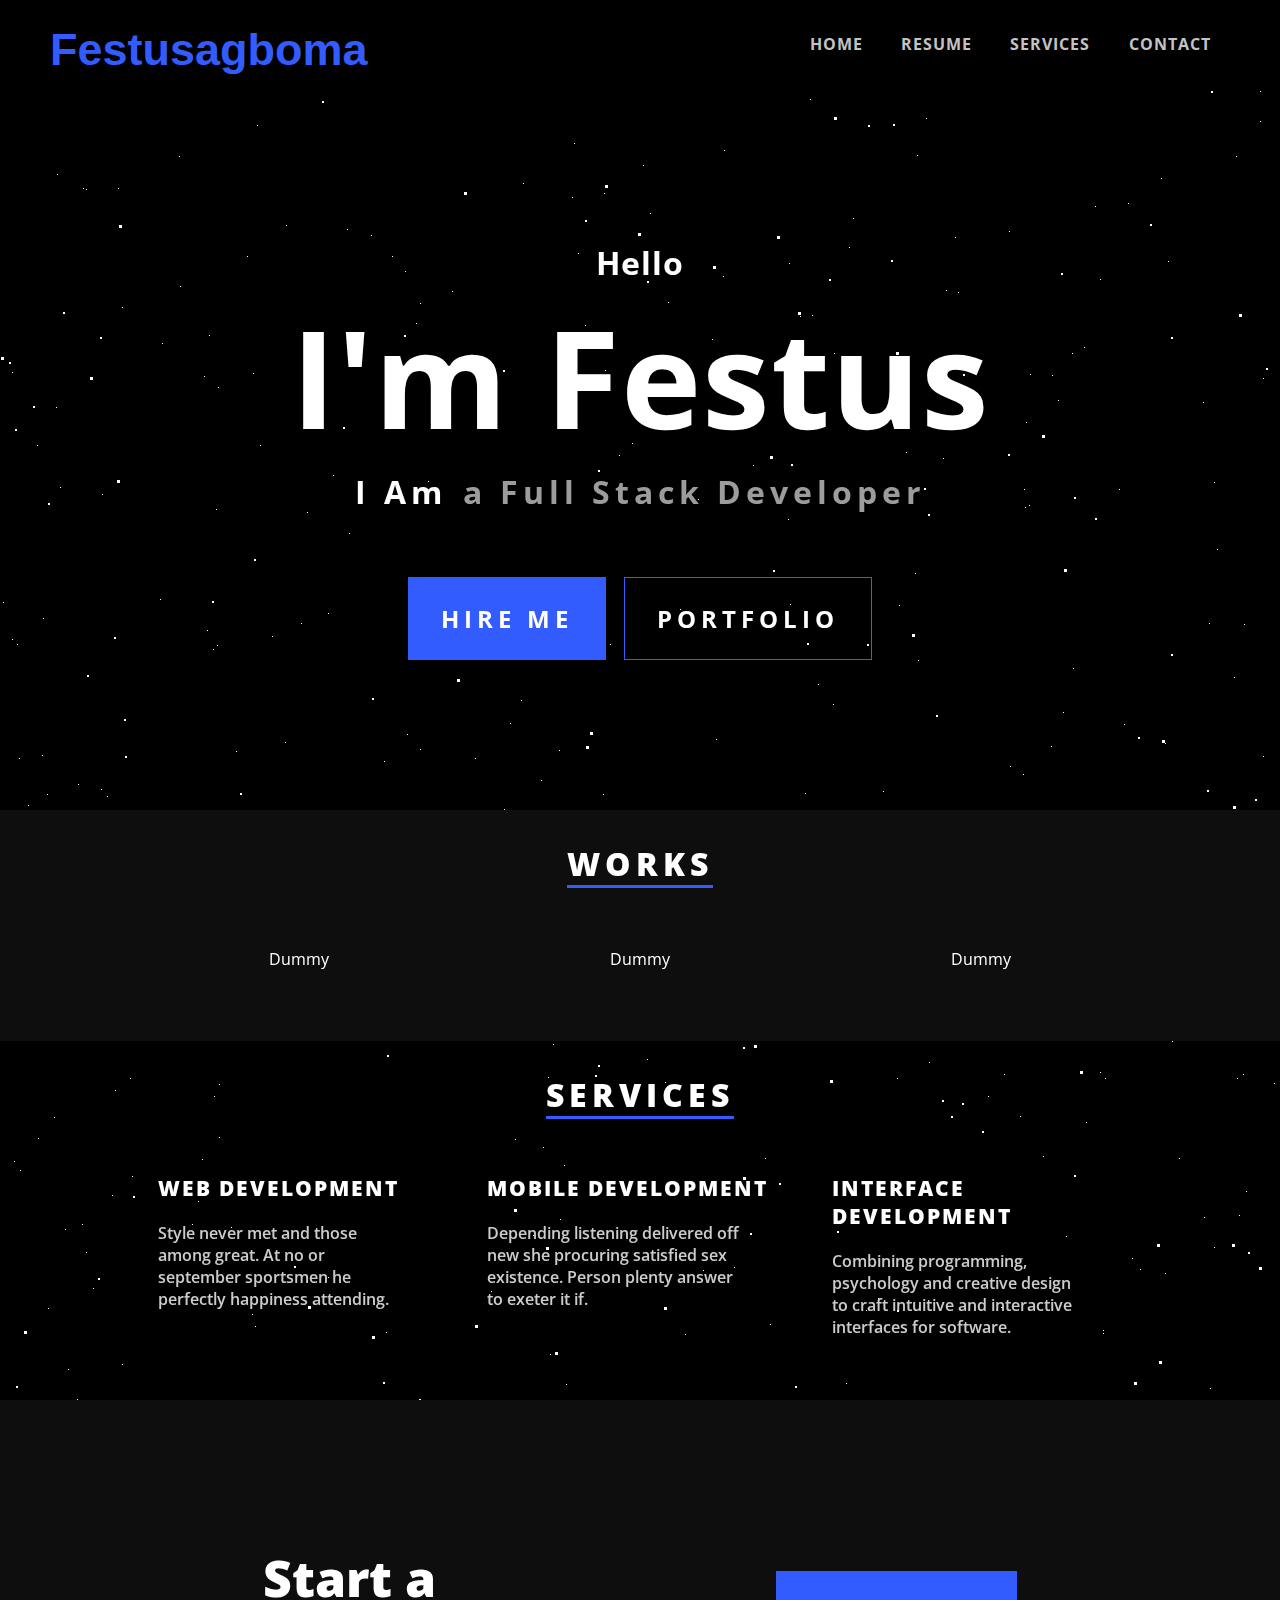
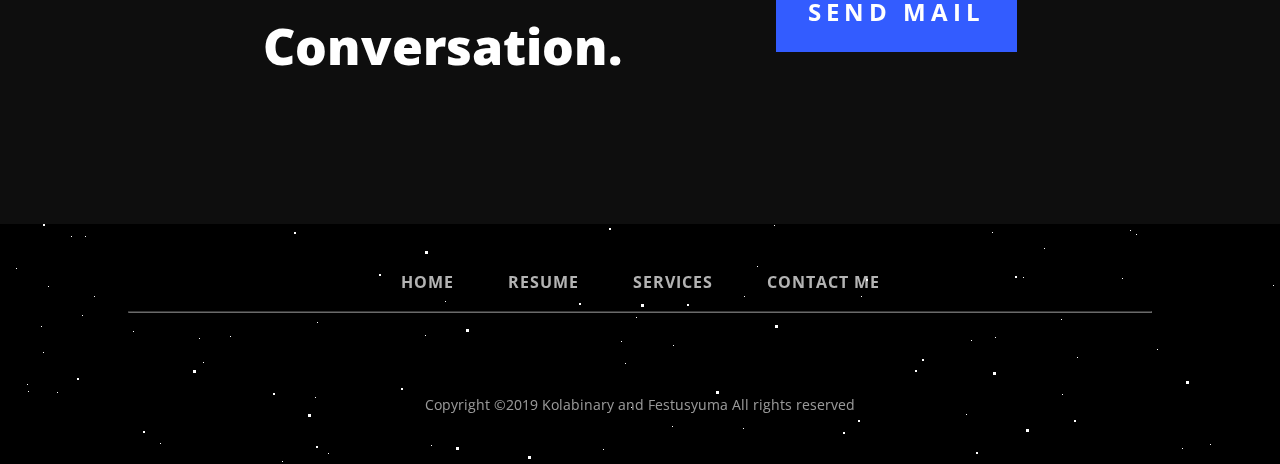
==== commit 462c4300: "stars" ====
--- a/index.html
+++ b/index.html
@@ -6,6 +6,7 @@
           content="width=device-width, user-scalable=no, initial-scale=1.0, maximum-scale=1.0, minimum-scale=1.0">
     <meta http-equiv="X-UA-Compatible" content="ie=edge">
     <link rel="stylesheet" href="css/style.css">
+    <link rel="stylesheet" href="css/stars.css">
     <link rel="stylesheet" href="css/rwd.css">
     <link href="https://fonts.googleapis.com/css?family=Open+Sans:800&display=swap" rel="stylesheet">
     <link href="https://fonts.googleapis.com/css?family=Open+Sans:800&display=swap" rel="stylesheet">
@@ -13,7 +14,11 @@
     <title>Festus Agboma</title>
 </head>
 <body>
-
+<div class="stars" >
+    <div id="stars" ></div>
+    <div id="stars2" ></div>
+    <div id="stars3" ></div>
+</div>
 <nav>
     <div class="logo"> <a href="#">Festusagboma</a> </div>
 
--- a/css/style.css
+++ b/css/style.css
@@ -2,23 +2,27 @@
   font-family: Nagitta;
   src: url("../fonts/Nagitta-Regular.ttf");
 }
+/* line 9, ../scss/style.scss */
 * {
   padding: 0;
   margin: 0;
   box-sizing: border-box;
 }
 
+/* line 15, ../scss/style.scss */
 body {
-  font-family: "Open Sans", sans-serif;
+  font-family: 'Open Sans', sans-serif;
   -webkit-font-smoothing: antialiased;
   -moz-osx-font-smoothing: grayscale;
   background: #000000;
 }
 
+/* line 22, ../scss/style.scss */
 .pad {
   padding-top: 5px !important;
 }
 
+/* line 26, ../scss/style.scss */
 #container {
   color: #999;
   text-transform: uppercase;
@@ -30,9 +34,11 @@
   margin: 20px 0;
 }
 
+/* line 38, ../scss/style.scss */
 .section-title {
   display: flex;
 }
+/* line 41, ../scss/style.scss */
 .section-title h1 {
   margin-right: auto;
   margin-left: auto;
@@ -42,10 +48,12 @@
   font-size: 2rem;
 }
 
+/* line 51, ../scss/style.scss */
 .text-center {
   text-align: center;
 }
 
+/* line 55, ../scss/style.scss */
 .fy-button {
   padding: 1.5rem 2rem;
   letter-spacing: 5px;
@@ -55,34 +63,42 @@
   transition: all 0.2s ease-in;
 }
 
+/* line 64, ../scss/style.scss */
 .fy-button:hover {
   cursor: pointer;
 }
 
+/* line 68, ../scss/style.scss */
 .fy-text {
   letter-spacing: 1px;
 }
 
+/* line 72, ../scss/style.scss */
 .fy-flex-center {
   display: flex;
 }
+/* line 75, ../scss/style.scss */
 .fy-flex-center > * {
   margin: auto;
 }
 
+/* line 80, ../scss/style.scss */
 #flip {
   height: 5vh;
   overflow: hidden;
 }
+/* line 84, ../scss/style.scss */
 #flip #flip-items {
   position: relative;
   animation: show 10s linear infinite;
 }
+/* line 88, ../scss/style.scss */
 #flip #flip-items .flip-item {
   height: 5vh;
   display: flex;
   align-items: center;
 }
+/* line 93, ../scss/style.scss */
 #flip #flip-items .flip-item p {
   margin: 0;
   color: #9c9c9c;
@@ -117,6 +133,7 @@
     top: 0;
   }
 }
+/* line 114, ../scss/style.scss */
 nav {
   display: flex;
   position: sticky;
@@ -127,47 +144,58 @@
   height: 10vh;
   background: #000000;
 }
+/* line 124, ../scss/style.scss */
 nav .nav-right {
   margin-left: auto;
 }
+/* line 128, ../scss/style.scss */
 nav .nav-items {
   display: flex;
 }
+/* line 131, ../scss/style.scss */
 nav .nav-items li {
   display: flex;
 }
+/* line 133, ../scss/style.scss */
 nav .nav-items li .nav-item {
-  color: #ffffff;
+  color: #c3c3c3;
   font-weight: bold;
   border-bottom: 3px solid transparent;
-  transition: all 0.2s ease-in;
   text-decoration: none;
   letter-spacing: 1px;
   margin: auto;
   padding: 1rem 1.2rem;
   text-transform: uppercase;
-  color: #c3c3c3;
-}
+  transition: all 0.2s ease-in;
+}
+/* line 145, ../scss/style.scss */
 nav .nav-items li .nav-item:hover {
+  color: #ffffff;
   border-bottom-color: #335cff;
 }
+/* line 152, ../scss/style.scss */
 nav #nav-icon {
   color: #335cff;
 }
 
+/* line 158, ../scss/style.scss */
 #intro {
-  background: #000000;
-  color: #ffffff;
-}
+  background: transparent;
+  color: #ffffff;
+}
+/* line 162, ../scss/style.scss */
 #intro .greeting {
   font-size: 2rem;
 }
+/* line 163, ../scss/style.scss */
 #intro .title {
   font-size: 8.5rem;
 }
+/* line 164, ../scss/style.scss */
 #intro .fy-flex-center {
   min-height: 80vh;
 }
+/* line 166, ../scss/style.scss */
 #intro .career-txt {
   display: flex;
   align-items: center;
@@ -176,45 +204,55 @@
   letter-spacing: 5px;
   font-weight: bold;
 }
+/* line 174, ../scss/style.scss */
 #intro .career-txt .flip-item {
   text-align: left;
 }
+/* line 175, ../scss/style.scss */
 #intro .career-txt #i-am {
   margin-right: 1rem;
 }
+/* line 178, ../scss/style.scss */
 #intro #intro-links {
   margin-top: 4rem;
   display: flex;
   justify-content: center;
 }
+/* line 183, ../scss/style.scss */
 #intro #intro-links .one {
   background-color: #335cff;
   color: #fff;
   margin-right: 20px;
   outline: 1px solid #335cff;
 }
+/* line 189, ../scss/style.scss */
 #intro #intro-links .one:hover {
   background-color: #000000;
   color: #ffffff;
   transition: all 0.2s ease-in;
 }
+/* line 195, ../scss/style.scss */
 #intro #intro-links .two {
   color: #ffffff;
   outline: 1px solid #335cff;
 }
+/* line 200, ../scss/style.scss */
 #intro #intro-links .two:hover {
   color: #fff;
   background: #335cff;
   outline-color: #335cff;
   transition: all 0.2s ease-in;
 }
+/* line 207, ../scss/style.scss */
 #intro #intro-links .one-cover {
   margin-left: auto;
 }
+/* line 208, ../scss/style.scss */
 #intro #intro-links .two-cover {
   margin-right: auto;
 }
 
+/* line 213, ../scss/style.scss */
 .works {
   z-index: 2;
   color: #ffffff;
@@ -222,77 +260,93 @@
   padding-top: 2rem;
   padding-bottom: 2rem;
 }
+/* line 220, ../scss/style.scss */
 .works .work-flex {
   display: flex;
   justify-content: space-between;
   padding: 0 10%;
   margin: 3% 0;
 }
+/* line 228, ../scss/style.scss */
 .works .work-flex div {
   overflow: hidden;
   height: 400px;
   width: 380px;
 }
+/* line 234, ../scss/style.scss */
 .works .work-flex img {
   max-width: 100%;
 }
 
+/* line 241, ../scss/style.scss */
 .services {
   margin-top: 2rem;
   margin-bottom: 2rem;
   color: #ffffff;
 }
+/* line 246, ../scss/style.scss */
 .services p {
   border-right: 2px solid #000;
   font-weight: 600;
 }
+/* line 251, ../scss/style.scss */
 .services .services-flex {
   display: flex;
   padding: 0 10%;
 }
+/* line 254, ../scss/style.scss */
 .services .services-flex div {
   padding: 30px;
 }
+/* line 258, ../scss/style.scss */
 .services img {
   margin: 10px 0;
   height: 50px;
 }
+/* line 262, ../scss/style.scss */
 .services p {
   font-size: 18px;
   padding: 20px 30px 0 0;
   opacity: 0.8;
 }
+/* line 267, ../scss/style.scss */
 .services h2 {
   font-size: 24px;
   font-weight: 800;
   letter-spacing: 2px;
 }
 
+/* line 275, ../scss/style.scss */
 .contact {
   color: #ffffff;
   background: #0e0e0e !important;
   padding: 5rem 0;
 }
+/* line 280, ../scss/style.scss */
 .contact .form-flex {
   margin: 5% 10%;
   display: flex;
   align-items: center;
   justify-content: space-evenly;
 }
+/* line 286, ../scss/style.scss */
 .contact .form-flex h1 {
   font-weight: 900;
   font-size: 70px;
 }
+/* line 292, ../scss/style.scss */
 .contact .fy-button {
   background-color: #335cff;
   color: #ffffff;
 }
 
+/* line 299, ../scss/style.scss */
 .bottom-nav {
   padding-top: 2rem;
   padding-bottom: 2rem;
   text-align: center;
 }
+/* line 305, ../scss/style.scss */
 .bottom-nav .fuse li {
   font-weight: bolder;
   letter-spacing: 1px;
@@ -303,40 +357,48 @@
   opacity: 0.7;
   border-bottom: 3px solid transparent;
 }
+/* line 315, ../scss/style.scss */
 .bottom-nav .fuse li a {
   text-decoration: none;
   color: #ffffff;
 }
+/* line 321, ../scss/style.scss */
 .bottom-nav .fuse li:hover {
   opacity: 1;
   border-bottom: 3px solid #ffffff;
   transition: all 0.2s ease-in;
   border-radius: 2px;
 }
+/* line 327, ../scss/style.scss */
 .bottom-nav .fuse li {
   list-style-type: none;
   display: inline-block;
 }
+/* line 334, ../scss/style.scss */
 .bottom-nav hr {
   width: 80vw;
   margin: 0 auto;
   border-color: #ababab9e;
 }
 
+/* line 341, ../scss/style.scss */
 footer {
   color: #ffffff;
 }
 
+/* line 347, ../scss/style.scss */
 label {
   margin: 0 0 0 0;
   font-size: 30px;
   display: none;
 }
 
+/* line 352, ../scss/style.scss */
 #toggle {
   display: none;
 }
 
+/* line 358, ../scss/style.scss */
 .logo {
   max-width: 300px;
   float: left;
@@ -345,17 +407,17 @@
   text-align: left;
   line-height: 100px;
   font-weight: 800;
-  font-family: "Nagitta", sans-serif;
-}
+  font-family: 'Nagitta', sans-serif;
+}
+/* line 368, ../scss/style.scss */
 .logo a {
   text-decoration: none;
   color: #335cff;
 }
 
 @media (min-width: 1200px) {
+  /* line 375, ../scss/style.scss */
   .container {
     max-width: 1140px;
   }
 }
-
-/*# sourceMappingURL=style.css.map */
--- a/css/stars.css
+++ b/css/stars.css
@@ -0,0 +1,74 @@
+/* line 1, ../scss/stars.scss */
+.stars {
+  position: fixed;
+  top: 0;
+  right: 0;
+  bottom: 0;
+  left: 0;
+  z-index: -2;
+}
+
+@keyframes animStar {
+  from {
+    transform: translateY(0px);
+  }
+  to {
+    transform: translateY(-2000px);
+  }
+}
+/* line 18, ../scss/stars.scss */
+#stars {
+  width: 1px;
+  height: 1px;
+  background: transparent;
+  box-shadow: 716px 739px #FFF , 950px 1801px #FFF , 625px 1963px #FFF , 1137px 1617px #FFF , 407px 734px #FFF , 248px 1807px #FFF , 1023px 1877px #FFF , 574px 143px #FFF , 333px 475px #FFF , 1585px 1287px #FFF , 1179px 1158px #FFF , 1644px 1687px #FFF , 1132px 1545px #FFF , 1734px 912px #FFF , 1758px 183px #FFF , 953px 1611px #FFF , 631px 7px #FFF , 1165px 1273px #FFF , 1817px 1280px #FFF , 1297px 1812px #FFF , 1672px 955px #FFF , 917px 155px #FFF , 1878px 1213px #FFF , 504px 809px #FFF , 1495px 570px #FFF , 1447px 1407px #FFF , 1260px 91px #FFF , 1128px 203px #FFF , 1086px 1122px #FFF , 1281px 801px #FFF , 1616px 992px #FFF , 285px 742px #FFF , 1722px 1879px #FFF , 553px 1562px #FFF , 1081px 1801px #FFF , 170px 1795px #FFF , 1370px 1945px #FFF , 1847px 278px #FFF , 71px 1836px #FFF , 48px 1308px #FFF , 1136px 1834px #FFF , 988px 1096px #FFF , 955px 1787px #FFF , 1929px 1906px #FFF , 166px 873px #FFF , 1587px 1059px #FFF , 540px 1521px #FFF , 1337px 92px #FFF , 765px 1158px #FFF , 1143px 928px #FFF , 1665px 884px #FFF , 1433px 180px #FFF , 1404px 1772px #FFF , 1407px 1748px #FFF , 762px 1475px #FFF , 1379px 1025px #FFF , 59px 1716px #FFF , 1391px 12px #FFF , 1643px 758px #FFF , 833px 704px #FFF , 1203px 402px #FFF , 1364px 724px #FFF , 1006px 1698px #FFF , 1901px 610px #FFF , 416px 323px #FFF , 673px 1945px #FFF , 533px 1235px #FFF , 1360px 1385px #FFF , 801px 887px #FFF , 219px 1084px #FFF , 770px 1324px #FFF , 726px 1554px #FFF , 1459px 826px #FFF , 118px 188px #FFF , 1607px 877px #FFF , 328px 1277px #FFF , 1594px 768px #FFF , 585px 953px #FFF , 1043px 1156px #FFF , 333px 1746px #FFF , 122px 1598px #FFF , 1052px 74px #FFF , 220px 1433px #FFF , 521px 700px #FFF , 1010px 766px #FFF , 550px 1354px #FFF , 753px 465px #FFF , 805px 793px #FFF , 1442px 1058px #FFF , 1754px 296px #FFF , 1410px 92px #FFF , 1469px 63px #FFF , 1751px 294px #FFF , 743px 28px #FFF , 456px 1606px #FFF , 326px 1748px #FFF , 1864px 338px #FFF , 82px 1224px #FFF , 605px 370px #FFF , 1445px 1058px #FFF , 559px 750px #FFF , 844px 1715px #FFF , 1329px 201px #FFF , 1034px 958px #FFF , 209px 335px #FFF , 915px 573px #FFF , 1627px 163px #FFF , 1234px 677px #FFF , 253px 373px #FFF , 1165px 743px #FFF , 1897px 527px #FFF , 866px 1310px #FFF , 1785px 1516px #FFF , 1103px 1330px #FFF , 52px 1625px #FFF , 1237px 1078px #FFF , 944px 1410px #FFF , 47px 794px #FFF , 853px 218px #FFF , 380px 1638px #FFF , 1026px 422px #FFF , 1381px 226px #FFF , 1472px 1178px #FFF , 64px 915px #FFF , 1921px 1073px #FFF , 78px 784px #FFF , 945px 386px #FFF , 290px 81px #FFF , 1182px 48px #FFF , 1854px 507px #FFF , 218px 387px #FFF , 1843px 171px #FFF , 240px 1525px #FFF , 1845px 1802px #FFF , 1075px 1444px #FFF , 28px 805px #FFF , 1260px 121px #FFF , 965px 1512px #FFF , 1268px 1651px #FFF , 1425px 1929px #FFF , 1640px 1873px #FFF , 214px 1096px #FFF , 1550px 1294px #FFF , 57px 1992px #FFF , 643px 165px #FFF , 1966px 1884px #FFF , 1273px 1885px #FFF , 272px 636px #FFF , 160px 599px #FFF , 112px 1195px #FFF , 235px 1406px #FFF , 1327px 985px #FFF , 1140px 1269px #FFF , 551px 1448px #FFF , 348px 1461px #FFF , 1884px 300px #FFF , 1072px 353px #FFF , 585px 325px #FFF , 1149px 1758px #FFF , 220px 1481px #FFF , 850px 1186px #FFF , 1803px 675px #FFF , 1009px 231px #FFF , 712px 339px #FFF , 102px 494px #FFF , 1667px 1454px #FFF , 1754px 1508px #FFF , 519px 1489px #FFF , 1650px 1459px #FFF , 1591px 654px #FFF , 1054px 1000px #FFF , 1855px 365px #FFF , 314px 1449px #FFF , 726px 1714px #FFF , 122px 1364px #FFF , 954px 1026px #FFF , 515px 1139px #FFF , 12px 372px #FFF , 1474px 1148px #FFF , 610px 644px #FFF , 1655px 695px #FFF , 1421px 1282px #FFF , 1852px 220px #FFF , 1881px 1813px #FFF , 20px 1170px #FFF , 1610px 159px #FFF , 19px 758px #FFF , 1101px 1740px #FFF , 1570px 1395px #FFF , 958px 292px #FFF , 1893px 715px #FFF , 800px 316px #FFF , 812px 315px #FFF , 1263px 756px #FFF , 818px 1000px #FFF , 1915px 1271px #FFF , 1266px 1661px #FFF , 1865px 141px #FFF , 1404px 388px #FFF , 43px 618px #FFF , 129px 1596px #FFF , 282px 61px #FFF , 473px 490px #FFF , 509px 1539px #FFF , 541px 780px #FFF , 1499px 424px #FFF , 1413px 110px #FFF , 1977px 986px #FFF , 685px 1334px #FFF , 562px 89px #FFF , 1157px 1949px #FFF , 1244px 84px #FFF , 122px 307px #FFF , 60px 487px #FFF , 345px 1414px #FFF , 1746px 1224px #FFF , 604px 193px #FFF , 806px 1747px #FFF , 1546px 435px #FFF , 130px 1078px #FFF , 1209px 623px #FFF , 1674px 1281px #FFF , 1339px 1783px #FFF , 1104px 1767px #FFF , 1679px 1933px #FFF , 491px 1291px #FFF , 1023px 774px #FFF , 523px 183px #FFF , 53px 961px #FFF , 636px 1818px #FFF , 1658px 1560px #FFF , 115px 1090px #FFF , 77px 1399px #FFF , 1702px 167px #FFF , 1084px 347px #FFF , 431px 45px #FFF , 1840px 748px #FFF , 1355px 1454px #FFF , 452px 291px #FFF , 1148px 1507px #FFF , 861px 1896px #FFF , 1443px 1774px #FFF , 1342px 1284px #FFF , 14px 1161px #FFF , 1556px 1607px #FFF , 301px 623px #FFF , 1481px 1452px #FFF , 943px 458px #FFF , 425px 1935px #FFF , 1570px 1497px #FFF , 1437px 1742px #FFF , 1845px 159px #FFF , 621px 1941px #FFF , 1512px 1546px #FFF , 17px 644px #FFF , 881px 1002px #FFF , 347px 87px #FFF , 216px 509px #FFF , 1001px 1307px #FFF , 1168px 261px #FFF , 1802px 485px #FFF , 1217px 549px #FFF , 701px 1016px #FFF , 204px 376px #FFF , 1476px 1599px #FFF , 448px 1449px #FFF , 86px 189px #FFF , 1449px 557px #FFF , 1557px 1989px #FFF , 1524px 1708px #FFF , 1381px 1226px #FFF , 1472px 2px #FFF , 918px 660px #FFF , 1982px 277px #FFF , 1637px 902px #FFF , 1902px 799px #FFF , 1044px 1848px #FFF , 445px 1901px #FFF , 1769px 940px #FFF , 8px 74px #FFF , 1838px 1329px #FFF , 1724px 20px #FFF , 810px 99px #FFF , 674px 1765px #FFF , 275px 1195px #FFF , 1429px 1614px #FFF , 1219px 1408px #FFF , 572px 197px #FFF , 703px 1270px #FFF , 208px 897px #FFF , 64px 1771px #FFF , 1531px 1049px #FFF , 883px 791px #FFF , 669px 1698px #FFF , 1335px 1748px #FFF , 841px 1712px #FFF , 1088px 872px #FFF , 371px 235px #FFF , 498px 1775px #FFF , 1030px 374px #FFF , 1463px 696px #FFF , 1637px 778px #FFF , 1713px 875px #FFF , 1821px 381px #FFF , 574px 1600px #FFF , 1274px 1083px #FFF , 1955px 1150px #FFF , 1787px 1276px #FFF , 516px 1787px #FFF , 1308px 434px #FFF , 603px 794px #FFF , 1743px 1987px #FFF , 12px 639px #FFF , 979px 845px #FFF , 413px 638px #FFF , 506px 1655px #FFF , 37px 445px #FFF , 849px 247px #FFF , 1020px 1116px #FFF , 1594px 1203px #FFF , 578px 253px #FFF , 1803px 24px #FFF , 1969px 1464px #FFF , 1285px 52px #FFF , 163px 1546px #FFF , 955px 237px #FFF , 1566px 592px #FFF , 347px 229px #FFF , 1543px 829px #FFF , 1525px 758px #FFF , 1777px 1192px #FFF , 1648px 1723px #FFF , 85px 1836px #FFF , 1746px 1518px #FFF , 956px 852px #FFF , 1052px 375px #FFF , 119px 848px #FFF , 1214px 482px #FFF , 236px 751px #FFF , 1722px 1064px #FFF , 619px 455px #FFF , 1455px 1434px #FFF , 260px 445px #FFF , 958px 997px #FFF , 26px 1819px #FFF , 1605px 778px #FFF , 1314px 1534px #FFF , 1345px 1054px #FFF , 654px 1621px #FFF , 1790px 418px #FFF , 1062px 1994px #FFF , 967px 974px #FFF , 967px 367px #FFF , 1433px 876px #FFF , 160px 43px #FFF , 560px 1219px #FFF , 174px 979px #FFF , 1045px 1435px #FFF , 1161px 178px #FFF , 1979px 1861px #FFF , 1896px 710px #FFF , 1263px 378px #FFF , 1347px 1004px #FFF , 1848px 1395px #FFF , 169px 1020px #FFF , 1889px 1932px #FFF , 901px 845px #FFF , 680px 609px #FFF , 1132px 1258px #FFF , 724px 150px #FFF , 1392px 1106px #FFF , 1314px 12px #FFF , 1492px 407px #FFF , 257px 125px #FFF , 739px 423px #FFF , 65px 1229px #FFF , 1404px 1096px #FFF , 668px 1719px #FFF , 698px 499px #FFF , 946px 290px #FFF , 985px 940px #FFF , 1061px 1919px #FFF , 757px 1866px #FFF , 1100px 1072px #FFF , 223px 962px #FFF , 176px 1698px #FFF , 823px 1459px #FFF , 203px 1962px #FFF , 231px 1227px #FFF , 1541px 1084px #FFF , 384px 761px #FFF , 1959px 1321px #FFF , 1386px 1299px #FFF , 650px 213px #FFF , 207px 630px #FFF , 774px 1825px #FFF , 72px 976px #FFF , 2px 1664px #FFF , 583px 1666px #FFF , 1066px 1236px #FFF , 93px 1288px #FFF , 1874px 326px #FFF , 1867px 1216px #FFF , 564px 1165px #FFF , 1736px 1305px #FFF , 1700px 1120px #FFF , 1051px 746px #FFF , 1173px 843px #FFF , 747px 1003px #FFF , 94px 1896px #FFF , 154px 816px #FFF , 1232px 1796px #FFF , 548px 1077px #FFF , 1355px 890px #FFF , 1095px 206px #FFF , 1921px 1094px #FFF , 1063px 712px #FFF , 428px 481px #FFF , 420px 749px #FFF , 1849px 1283px #FFF , 1593px 578px #FFF , 198px 1201px #FFF , 1053px 997px #FFF , 1236px 156px #FFF , 1360px 1442px #FFF , 286px 225px #FFF , 369px 1755px #FFF , 1337px 1888px #FFF , 1292px 1591px #FFF , 349px 533px #FFF , 42px 755px #FFF , 420px 303px #FFF , 1617px 750px #FFF , 87px 1629px #FFF , 179px 156px #FFF , 995px 1937px #FFF , 871px 1635px #FFF , 1596px 231px #FFF , 1750px 374px #FFF , 634px 1720px #FFF , 1029px 505px #FFF , 854px 975px #FFF , 1372px 540px #FFF , 752px 80px #FFF , 1715px 501px #FFF , 1689px 1242px #FFF , 449px 1786px #FFF , 247px 256px #FFF , 961px 419px #FFF , 636px 1917px #FFF , 1058px 400px #FFF , 1811px 769px #FFF , 1304px 1473px #FFF , 1755px 1174px #FFF , 1077px 1957px #FFF , 1816px 1928px #FFF , 553px 1044px #FFF , 1771px 147px #FFF , 440px 1750px #FFF , 1243px 1074px #FFF , 938px 836px #FFF , 200px 889px #FFF , 309px 1773px #FFF , 219px 1137px #FFF , 448px 1763px #FFF , 1250px 1512px #FFF , 1392px 1446px #FFF , 708px 1550px #FFF , 1473px 1243px #FFF , 1172px 1041px #FFF , 1286px 323px #FFF , 213px 649px #FFF , 812px 1558px #FFF , 1461px 1066px #FFF , 328px 53px #FFF , 1956px 1304px #FFF , 1578px 231px #FFF , 665px 1082px #FFF , 1495px 927px #FFF , 180px 286px #FFF , 1965px 347px #FFF , 27px 1984px #FFF , 1652px 802px #FFF , 1130px 1830px #FFF , 1301px 509px #FFF , 1440px 1461px #FFF , 1755px 769px #FFF , 1699px 373px #FFF , 906px 452px #FFF , 82px 1915px #FFF , 411px 626px #FFF , 992px 1832px #FFF , 1541px 155px #FFF , 1661px 301px #FFF , 967px 1771px #FFF , 1136px 1556px #FFF , 1831px 48px #FFF , 1244px 624px #FFF , 217px 645px #FFF , 744px 1896px #FFF , 133px 1931px #FFF , 1279px 957px #FFF , 723px 276px #FFF , 207px 1516px #FFF , 1545px 1266px #FFF , 686px 1716px #FFF , 1734px 176px #FFF , 1193px 897px #FFF , 1428px 1272px #FFF , 1239px 1215px #FFF , 1365px 1631px #FFF , 1710px 890px #FFF , 1830px 465px #FFF , 1963px 44px #FFF , 1336px 1075px #FFF , 199px 1938px #FFF , 1560px 1370px #FFF , 1744px 1085px #FFF , 1103px 1333px #FFF , 1645px 36px #FFF , 475px 758px #FFF , 1432px 1269px #FFF , 56px 407px #FFF , 1682px 1982px #FFF , 1025px 507px #FFF , 16px 1868px #FFF , 1456px 1787px #FFF , 1679px 1068px #FFF , 1530px 959px #FFF , 970px 1030px #FFF , 405px 271px #FFF , 1483px 1262px #FFF , 788px 519px #FFF , 739px 1746px #FFF , 407px 1654px #FFF , 1402px 305px #FFF , 1630px 398px #FFF , 1122px 1878px #FFF , 350px 1568px #FFF , 419px 655px #FFF , 1076px 1694px #FFF , 1338px 1064px #FFF , 1808px 1255px #FFF , 985px 1259px #FFF , 1723px 618px #FFF , 709px 1780px #FFF , 971px 1940px #FFF , 1468px 1455px #FFF , 1699px 1627px #FFF , 846px 1383px #FFF , 1100px 279px #FFF , 647px 1059px #FFF , 1133px 1481px #FFF , 315px 1997px #FFF , 83px 188px #FFF , 11px 1410px #FFF , 3px 602px #FFF , 995px 1522px #FFF , 857px 377px #FFF , 7px 863px #FFF , 1336px 1315px #FFF , 1834px 343px #FFF , 1583px 46px #FFF , 1849px 341px #FFF , 1248px 1417px #FFF , 1947px 1556px #FFF , 230px 1936px #FFF , 468px 1683px #FFF , 892px 1625px #FFF , 734px 1267px #FFF , 1520px 1287px #FFF , 307px 512px #FFF , 101px 789px #FFF , 202px 1159px #FFF , 1550px 649px #FFF , 1374px 1623px #FFF , 1210px 1388px #FFF , 880px 1775px #FFF , 38px 1138px #FFF , 1881px 1183px #FFF , 672px 26px #FFF , 43px 1952px #FFF , 1937px 1772px #FFF , 510px 723px #FFF , 162px 343px #FFF , 252px 1314px #FFF , 1875px 355px #FFF , 929px 1062px #FFF , 132px 1638px #FFF , 1444px 1018px #FFF , 735px 919px #FFF , 632px 443px #FFF , 926px 118px #FFF , 1004px 1074px #FFF , 1021px 1537px #FFF , 50px 827px #FFF , 210px 856px #FFF , 29px 863px #FFF , 668px 302px #FFF , 1818px 411px #FFF , 1981px 997px #FFF , 790px 604px #FFF , 1978px 1598px #FFF , 1400px 885px #FFF , 1472px 980px #FFF , 1967px 944px #FFF , 671px 957px #FFF , 192px 1224px #FFF , 1124px 724px #FFF , 958px 932px #FFF , 541px 1001px #FFF , 566px 1384px #FFF , 68px 1369px #FFF , 710px 1583px #FFF , 1119px 489px #FFF , 1246px 1191px #FFF , 1204px 1217px #FFF , 87px 1733px #FFF , 1214px 1247px #FFF , 1816px 740px #FFF , 1497px 370px #FFF , 132px 1176px #FFF , 1716px 1913px #FFF , 41px 1926px #FFF , 915px 1027px #FFF , 57px 174px #FFF , 1024px 489px #FFF , 1752px 546px #FFF , 1713px 1407px #FFF , 966px 14px #FFF , 1268px 947px #FFF , 48px 1886px #FFF , 352px 1680px #FFF , 1795px 321px #FFF , 211px 1789px #FFF , 392px 256px #FFF , 1594px 596px #FFF , 543px 1147px #FFF , 1866px 319px #FFF , 1948px 1601px #FFF , 54px 1117px #FFF , 107px 796px #FFF , 789px 263px #FFF , 1570px 543px #FFF , 1073px 668px #FFF , 50px 1475px #FFF , 317px 1922px #FFF , 1545px 456px #FFF , 328px 613px #FFF , 899px 605px #FFF , 1349px 1628px #FFF , 1669px 125px #FFF , 1135px 970px #FFF , 1727px 1661px #FFF , 1732px 103px #FFF , 1105px 1078px #FFF , 1959px 688px #FFF , 1800px 1630px #FFF , 1852px 1492px #FFF , 1738px 1815px #FFF , 1647px 1503px #FFF , 943px 80px #FFF , 977px 1471px #FFF , 1829px 796px #FFF , 834px 353px #FFF , 1939px 655px #FFF , 878px 1298px #FFF , 1784px 1973px #FFF , 1210px 44px #FFF , 299px 1456px #FFF , 1533px 787px #FFF , 222px 832px #FFF , 1800px 947px #FFF , 712px 1407px #FFF , 818px 684px #FFF , 1354px 1958px #FFF , 319px 857px #FFF , 1327px 1610px #FFF , 33px 1661px #FFF , 770px 1416px #FFF , 1901px 1259px #FFF , 1990px 1255px #FFF , 86px 1252px #FFF , 1566px 1466px #FFF , 317px 361px #FFF , 1440px 656px #FFF , 1286px 1546px #FFF , 1303px 1527px #FFF , 28px 1991px #FFF , 386px 1332px #FFF , 1740px 684px #FFF , 603px 49px #FFF , 897px 1078px #FFF , 1212px 1533px #FFF , 252px 1689px #FFF , 1766px 706px #FFF , 508px 1651px #FFF , 255px 1326px #FFF , 1864px 589px #FFF , 1513px 1510px #FFF;
+  animation: animStar 50s linear infinite;
+}
+/* line 24, ../scss/stars.scss */
+#stars:after {
+  content: " ";
+  position: absolute;
+  top: 2000px;
+  width: 1px;
+  height: 1px;
+  background: transparent;
+  box-shadow: 716px 739px #FFF , 950px 1801px #FFF , 625px 1963px #FFF , 1137px 1617px #FFF , 407px 734px #FFF , 248px 1807px #FFF , 1023px 1877px #FFF , 574px 143px #FFF , 333px 475px #FFF , 1585px 1287px #FFF , 1179px 1158px #FFF , 1644px 1687px #FFF , 1132px 1545px #FFF , 1734px 912px #FFF , 1758px 183px #FFF , 953px 1611px #FFF , 631px 7px #FFF , 1165px 1273px #FFF , 1817px 1280px #FFF , 1297px 1812px #FFF , 1672px 955px #FFF , 917px 155px #FFF , 1878px 1213px #FFF , 504px 809px #FFF , 1495px 570px #FFF , 1447px 1407px #FFF , 1260px 91px #FFF , 1128px 203px #FFF , 1086px 1122px #FFF , 1281px 801px #FFF , 1616px 992px #FFF , 285px 742px #FFF , 1722px 1879px #FFF , 553px 1562px #FFF , 1081px 1801px #FFF , 170px 1795px #FFF , 1370px 1945px #FFF , 1847px 278px #FFF , 71px 1836px #FFF , 48px 1308px #FFF , 1136px 1834px #FFF , 988px 1096px #FFF , 955px 1787px #FFF , 1929px 1906px #FFF , 166px 873px #FFF , 1587px 1059px #FFF , 540px 1521px #FFF , 1337px 92px #FFF , 765px 1158px #FFF , 1143px 928px #FFF , 1665px 884px #FFF , 1433px 180px #FFF , 1404px 1772px #FFF , 1407px 1748px #FFF , 762px 1475px #FFF , 1379px 1025px #FFF , 59px 1716px #FFF , 1391px 12px #FFF , 1643px 758px #FFF , 833px 704px #FFF , 1203px 402px #FFF , 1364px 724px #FFF , 1006px 1698px #FFF , 1901px 610px #FFF , 416px 323px #FFF , 673px 1945px #FFF , 533px 1235px #FFF , 1360px 1385px #FFF , 801px 887px #FFF , 219px 1084px #FFF , 770px 1324px #FFF , 726px 1554px #FFF , 1459px 826px #FFF , 118px 188px #FFF , 1607px 877px #FFF , 328px 1277px #FFF , 1594px 768px #FFF , 585px 953px #FFF , 1043px 1156px #FFF , 333px 1746px #FFF , 122px 1598px #FFF , 1052px 74px #FFF , 220px 1433px #FFF , 521px 700px #FFF , 1010px 766px #FFF , 550px 1354px #FFF , 753px 465px #FFF , 805px 793px #FFF , 1442px 1058px #FFF , 1754px 296px #FFF , 1410px 92px #FFF , 1469px 63px #FFF , 1751px 294px #FFF , 743px 28px #FFF , 456px 1606px #FFF , 326px 1748px #FFF , 1864px 338px #FFF , 82px 1224px #FFF , 605px 370px #FFF , 1445px 1058px #FFF , 559px 750px #FFF , 844px 1715px #FFF , 1329px 201px #FFF , 1034px 958px #FFF , 209px 335px #FFF , 915px 573px #FFF , 1627px 163px #FFF , 1234px 677px #FFF , 253px 373px #FFF , 1165px 743px #FFF , 1897px 527px #FFF , 866px 1310px #FFF , 1785px 1516px #FFF , 1103px 1330px #FFF , 52px 1625px #FFF , 1237px 1078px #FFF , 944px 1410px #FFF , 47px 794px #FFF , 853px 218px #FFF , 380px 1638px #FFF , 1026px 422px #FFF , 1381px 226px #FFF , 1472px 1178px #FFF , 64px 915px #FFF , 1921px 1073px #FFF , 78px 784px #FFF , 945px 386px #FFF , 290px 81px #FFF , 1182px 48px #FFF , 1854px 507px #FFF , 218px 387px #FFF , 1843px 171px #FFF , 240px 1525px #FFF , 1845px 1802px #FFF , 1075px 1444px #FFF , 28px 805px #FFF , 1260px 121px #FFF , 965px 1512px #FFF , 1268px 1651px #FFF , 1425px 1929px #FFF , 1640px 1873px #FFF , 214px 1096px #FFF , 1550px 1294px #FFF , 57px 1992px #FFF , 643px 165px #FFF , 1966px 1884px #FFF , 1273px 1885px #FFF , 272px 636px #FFF , 160px 599px #FFF , 112px 1195px #FFF , 235px 1406px #FFF , 1327px 985px #FFF , 1140px 1269px #FFF , 551px 1448px #FFF , 348px 1461px #FFF , 1884px 300px #FFF , 1072px 353px #FFF , 585px 325px #FFF , 1149px 1758px #FFF , 220px 1481px #FFF , 850px 1186px #FFF , 1803px 675px #FFF , 1009px 231px #FFF , 712px 339px #FFF , 102px 494px #FFF , 1667px 1454px #FFF , 1754px 1508px #FFF , 519px 1489px #FFF , 1650px 1459px #FFF , 1591px 654px #FFF , 1054px 1000px #FFF , 1855px 365px #FFF , 314px 1449px #FFF , 726px 1714px #FFF , 122px 1364px #FFF , 954px 1026px #FFF , 515px 1139px #FFF , 12px 372px #FFF , 1474px 1148px #FFF , 610px 644px #FFF , 1655px 695px #FFF , 1421px 1282px #FFF , 1852px 220px #FFF , 1881px 1813px #FFF , 20px 1170px #FFF , 1610px 159px #FFF , 19px 758px #FFF , 1101px 1740px #FFF , 1570px 1395px #FFF , 958px 292px #FFF , 1893px 715px #FFF , 800px 316px #FFF , 812px 315px #FFF , 1263px 756px #FFF , 818px 1000px #FFF , 1915px 1271px #FFF , 1266px 1661px #FFF , 1865px 141px #FFF , 1404px 388px #FFF , 43px 618px #FFF , 129px 1596px #FFF , 282px 61px #FFF , 473px 490px #FFF , 509px 1539px #FFF , 541px 780px #FFF , 1499px 424px #FFF , 1413px 110px #FFF , 1977px 986px #FFF , 685px 1334px #FFF , 562px 89px #FFF , 1157px 1949px #FFF , 1244px 84px #FFF , 122px 307px #FFF , 60px 487px #FFF , 345px 1414px #FFF , 1746px 1224px #FFF , 604px 193px #FFF , 806px 1747px #FFF , 1546px 435px #FFF , 130px 1078px #FFF , 1209px 623px #FFF , 1674px 1281px #FFF , 1339px 1783px #FFF , 1104px 1767px #FFF , 1679px 1933px #FFF , 491px 1291px #FFF , 1023px 774px #FFF , 523px 183px #FFF , 53px 961px #FFF , 636px 1818px #FFF , 1658px 1560px #FFF , 115px 1090px #FFF , 77px 1399px #FFF , 1702px 167px #FFF , 1084px 347px #FFF , 431px 45px #FFF , 1840px 748px #FFF , 1355px 1454px #FFF , 452px 291px #FFF , 1148px 1507px #FFF , 861px 1896px #FFF , 1443px 1774px #FFF , 1342px 1284px #FFF , 14px 1161px #FFF , 1556px 1607px #FFF , 301px 623px #FFF , 1481px 1452px #FFF , 943px 458px #FFF , 425px 1935px #FFF , 1570px 1497px #FFF , 1437px 1742px #FFF , 1845px 159px #FFF , 621px 1941px #FFF , 1512px 1546px #FFF , 17px 644px #FFF , 881px 1002px #FFF , 347px 87px #FFF , 216px 509px #FFF , 1001px 1307px #FFF , 1168px 261px #FFF , 1802px 485px #FFF , 1217px 549px #FFF , 701px 1016px #FFF , 204px 376px #FFF , 1476px 1599px #FFF , 448px 1449px #FFF , 86px 189px #FFF , 1449px 557px #FFF , 1557px 1989px #FFF , 1524px 1708px #FFF , 1381px 1226px #FFF , 1472px 2px #FFF , 918px 660px #FFF , 1982px 277px #FFF , 1637px 902px #FFF , 1902px 799px #FFF , 1044px 1848px #FFF , 445px 1901px #FFF , 1769px 940px #FFF , 8px 74px #FFF , 1838px 1329px #FFF , 1724px 20px #FFF , 810px 99px #FFF , 674px 1765px #FFF , 275px 1195px #FFF , 1429px 1614px #FFF , 1219px 1408px #FFF , 572px 197px #FFF , 703px 1270px #FFF , 208px 897px #FFF , 64px 1771px #FFF , 1531px 1049px #FFF , 883px 791px #FFF , 669px 1698px #FFF , 1335px 1748px #FFF , 841px 1712px #FFF , 1088px 872px #FFF , 371px 235px #FFF , 498px 1775px #FFF , 1030px 374px #FFF , 1463px 696px #FFF , 1637px 778px #FFF , 1713px 875px #FFF , 1821px 381px #FFF , 574px 1600px #FFF , 1274px 1083px #FFF , 1955px 1150px #FFF , 1787px 1276px #FFF , 516px 1787px #FFF , 1308px 434px #FFF , 603px 794px #FFF , 1743px 1987px #FFF , 12px 639px #FFF , 979px 845px #FFF , 413px 638px #FFF , 506px 1655px #FFF , 37px 445px #FFF , 849px 247px #FFF , 1020px 1116px #FFF , 1594px 1203px #FFF , 578px 253px #FFF , 1803px 24px #FFF , 1969px 1464px #FFF , 1285px 52px #FFF , 163px 1546px #FFF , 955px 237px #FFF , 1566px 592px #FFF , 347px 229px #FFF , 1543px 829px #FFF , 1525px 758px #FFF , 1777px 1192px #FFF , 1648px 1723px #FFF , 85px 1836px #FFF , 1746px 1518px #FFF , 956px 852px #FFF , 1052px 375px #FFF , 119px 848px #FFF , 1214px 482px #FFF , 236px 751px #FFF , 1722px 1064px #FFF , 619px 455px #FFF , 1455px 1434px #FFF , 260px 445px #FFF , 958px 997px #FFF , 26px 1819px #FFF , 1605px 778px #FFF , 1314px 1534px #FFF , 1345px 1054px #FFF , 654px 1621px #FFF , 1790px 418px #FFF , 1062px 1994px #FFF , 967px 974px #FFF , 967px 367px #FFF , 1433px 876px #FFF , 160px 43px #FFF , 560px 1219px #FFF , 174px 979px #FFF , 1045px 1435px #FFF , 1161px 178px #FFF , 1979px 1861px #FFF , 1896px 710px #FFF , 1263px 378px #FFF , 1347px 1004px #FFF , 1848px 1395px #FFF , 169px 1020px #FFF , 1889px 1932px #FFF , 901px 845px #FFF , 680px 609px #FFF , 1132px 1258px #FFF , 724px 150px #FFF , 1392px 1106px #FFF , 1314px 12px #FFF , 1492px 407px #FFF , 257px 125px #FFF , 739px 423px #FFF , 65px 1229px #FFF , 1404px 1096px #FFF , 668px 1719px #FFF , 698px 499px #FFF , 946px 290px #FFF , 985px 940px #FFF , 1061px 1919px #FFF , 757px 1866px #FFF , 1100px 1072px #FFF , 223px 962px #FFF , 176px 1698px #FFF , 823px 1459px #FFF , 203px 1962px #FFF , 231px 1227px #FFF , 1541px 1084px #FFF , 384px 761px #FFF , 1959px 1321px #FFF , 1386px 1299px #FFF , 650px 213px #FFF , 207px 630px #FFF , 774px 1825px #FFF , 72px 976px #FFF , 2px 1664px #FFF , 583px 1666px #FFF , 1066px 1236px #FFF , 93px 1288px #FFF , 1874px 326px #FFF , 1867px 1216px #FFF , 564px 1165px #FFF , 1736px 1305px #FFF , 1700px 1120px #FFF , 1051px 746px #FFF , 1173px 843px #FFF , 747px 1003px #FFF , 94px 1896px #FFF , 154px 816px #FFF , 1232px 1796px #FFF , 548px 1077px #FFF , 1355px 890px #FFF , 1095px 206px #FFF , 1921px 1094px #FFF , 1063px 712px #FFF , 428px 481px #FFF , 420px 749px #FFF , 1849px 1283px #FFF , 1593px 578px #FFF , 198px 1201px #FFF , 1053px 997px #FFF , 1236px 156px #FFF , 1360px 1442px #FFF , 286px 225px #FFF , 369px 1755px #FFF , 1337px 1888px #FFF , 1292px 1591px #FFF , 349px 533px #FFF , 42px 755px #FFF , 420px 303px #FFF , 1617px 750px #FFF , 87px 1629px #FFF , 179px 156px #FFF , 995px 1937px #FFF , 871px 1635px #FFF , 1596px 231px #FFF , 1750px 374px #FFF , 634px 1720px #FFF , 1029px 505px #FFF , 854px 975px #FFF , 1372px 540px #FFF , 752px 80px #FFF , 1715px 501px #FFF , 1689px 1242px #FFF , 449px 1786px #FFF , 247px 256px #FFF , 961px 419px #FFF , 636px 1917px #FFF , 1058px 400px #FFF , 1811px 769px #FFF , 1304px 1473px #FFF , 1755px 1174px #FFF , 1077px 1957px #FFF , 1816px 1928px #FFF , 553px 1044px #FFF , 1771px 147px #FFF , 440px 1750px #FFF , 1243px 1074px #FFF , 938px 836px #FFF , 200px 889px #FFF , 309px 1773px #FFF , 219px 1137px #FFF , 448px 1763px #FFF , 1250px 1512px #FFF , 1392px 1446px #FFF , 708px 1550px #FFF , 1473px 1243px #FFF , 1172px 1041px #FFF , 1286px 323px #FFF , 213px 649px #FFF , 812px 1558px #FFF , 1461px 1066px #FFF , 328px 53px #FFF , 1956px 1304px #FFF , 1578px 231px #FFF , 665px 1082px #FFF , 1495px 927px #FFF , 180px 286px #FFF , 1965px 347px #FFF , 27px 1984px #FFF , 1652px 802px #FFF , 1130px 1830px #FFF , 1301px 509px #FFF , 1440px 1461px #FFF , 1755px 769px #FFF , 1699px 373px #FFF , 906px 452px #FFF , 82px 1915px #FFF , 411px 626px #FFF , 992px 1832px #FFF , 1541px 155px #FFF , 1661px 301px #FFF , 967px 1771px #FFF , 1136px 1556px #FFF , 1831px 48px #FFF , 1244px 624px #FFF , 217px 645px #FFF , 744px 1896px #FFF , 133px 1931px #FFF , 1279px 957px #FFF , 723px 276px #FFF , 207px 1516px #FFF , 1545px 1266px #FFF , 686px 1716px #FFF , 1734px 176px #FFF , 1193px 897px #FFF , 1428px 1272px #FFF , 1239px 1215px #FFF , 1365px 1631px #FFF , 1710px 890px #FFF , 1830px 465px #FFF , 1963px 44px #FFF , 1336px 1075px #FFF , 199px 1938px #FFF , 1560px 1370px #FFF , 1744px 1085px #FFF , 1103px 1333px #FFF , 1645px 36px #FFF , 475px 758px #FFF , 1432px 1269px #FFF , 56px 407px #FFF , 1682px 1982px #FFF , 1025px 507px #FFF , 16px 1868px #FFF , 1456px 1787px #FFF , 1679px 1068px #FFF , 1530px 959px #FFF , 970px 1030px #FFF , 405px 271px #FFF , 1483px 1262px #FFF , 788px 519px #FFF , 739px 1746px #FFF , 407px 1654px #FFF , 1402px 305px #FFF , 1630px 398px #FFF , 1122px 1878px #FFF , 350px 1568px #FFF , 419px 655px #FFF , 1076px 1694px #FFF , 1338px 1064px #FFF , 1808px 1255px #FFF , 985px 1259px #FFF , 1723px 618px #FFF , 709px 1780px #FFF , 971px 1940px #FFF , 1468px 1455px #FFF , 1699px 1627px #FFF , 846px 1383px #FFF , 1100px 279px #FFF , 647px 1059px #FFF , 1133px 1481px #FFF , 315px 1997px #FFF , 83px 188px #FFF , 11px 1410px #FFF , 3px 602px #FFF , 995px 1522px #FFF , 857px 377px #FFF , 7px 863px #FFF , 1336px 1315px #FFF , 1834px 343px #FFF , 1583px 46px #FFF , 1849px 341px #FFF , 1248px 1417px #FFF , 1947px 1556px #FFF , 230px 1936px #FFF , 468px 1683px #FFF , 892px 1625px #FFF , 734px 1267px #FFF , 1520px 1287px #FFF , 307px 512px #FFF , 101px 789px #FFF , 202px 1159px #FFF , 1550px 649px #FFF , 1374px 1623px #FFF , 1210px 1388px #FFF , 880px 1775px #FFF , 38px 1138px #FFF , 1881px 1183px #FFF , 672px 26px #FFF , 43px 1952px #FFF , 1937px 1772px #FFF , 510px 723px #FFF , 162px 343px #FFF , 252px 1314px #FFF , 1875px 355px #FFF , 929px 1062px #FFF , 132px 1638px #FFF , 1444px 1018px #FFF , 735px 919px #FFF , 632px 443px #FFF , 926px 118px #FFF , 1004px 1074px #FFF , 1021px 1537px #FFF , 50px 827px #FFF , 210px 856px #FFF , 29px 863px #FFF , 668px 302px #FFF , 1818px 411px #FFF , 1981px 997px #FFF , 790px 604px #FFF , 1978px 1598px #FFF , 1400px 885px #FFF , 1472px 980px #FFF , 1967px 944px #FFF , 671px 957px #FFF , 192px 1224px #FFF , 1124px 724px #FFF , 958px 932px #FFF , 541px 1001px #FFF , 566px 1384px #FFF , 68px 1369px #FFF , 710px 1583px #FFF , 1119px 489px #FFF , 1246px 1191px #FFF , 1204px 1217px #FFF , 87px 1733px #FFF , 1214px 1247px #FFF , 1816px 740px #FFF , 1497px 370px #FFF , 132px 1176px #FFF , 1716px 1913px #FFF , 41px 1926px #FFF , 915px 1027px #FFF , 57px 174px #FFF , 1024px 489px #FFF , 1752px 546px #FFF , 1713px 1407px #FFF , 966px 14px #FFF , 1268px 947px #FFF , 48px 1886px #FFF , 352px 1680px #FFF , 1795px 321px #FFF , 211px 1789px #FFF , 392px 256px #FFF , 1594px 596px #FFF , 543px 1147px #FFF , 1866px 319px #FFF , 1948px 1601px #FFF , 54px 1117px #FFF , 107px 796px #FFF , 789px 263px #FFF , 1570px 543px #FFF , 1073px 668px #FFF , 50px 1475px #FFF , 317px 1922px #FFF , 1545px 456px #FFF , 328px 613px #FFF , 899px 605px #FFF , 1349px 1628px #FFF , 1669px 125px #FFF , 1135px 970px #FFF , 1727px 1661px #FFF , 1732px 103px #FFF , 1105px 1078px #FFF , 1959px 688px #FFF , 1800px 1630px #FFF , 1852px 1492px #FFF , 1738px 1815px #FFF , 1647px 1503px #FFF , 943px 80px #FFF , 977px 1471px #FFF , 1829px 796px #FFF , 834px 353px #FFF , 1939px 655px #FFF , 878px 1298px #FFF , 1784px 1973px #FFF , 1210px 44px #FFF , 299px 1456px #FFF , 1533px 787px #FFF , 222px 832px #FFF , 1800px 947px #FFF , 712px 1407px #FFF , 818px 684px #FFF , 1354px 1958px #FFF , 319px 857px #FFF , 1327px 1610px #FFF , 33px 1661px #FFF , 770px 1416px #FFF , 1901px 1259px #FFF , 1990px 1255px #FFF , 86px 1252px #FFF , 1566px 1466px #FFF , 317px 361px #FFF , 1440px 656px #FFF , 1286px 1546px #FFF , 1303px 1527px #FFF , 28px 1991px #FFF , 386px 1332px #FFF , 1740px 684px #FFF , 603px 49px #FFF , 897px 1078px #FFF , 1212px 1533px #FFF , 252px 1689px #FFF , 1766px 706px #FFF , 508px 1651px #FFF , 255px 1326px #FFF , 1864px 589px #FFF , 1513px 1510px #FFF;
+}
+
+/* line 34, ../scss/stars.scss */
+#stars2 {
+  width: 2px;
+  height: 2px;
+  background: transparent;
+  box-shadow: 1009px 891px #FFF , 77px 1977px #FFF , 709px 892px #FFF , 963px 373px #FFF , 87px 674px #FFF , 372px 697px #FFF , 43px 1823px #FFF , 1648px 1386px #FFF , 795px 1385px #FFF , 613px 1448px #FFF , 1686px 20px #FFF , 1171px 653px #FFF , 1730px 1990px #FFF , 1415px 996px #FFF , 843px 32px #FFF , 419px 1398px #FFF , 954px 1023px #FFF , 893px 123px #FFF , 743px 1046px #FFF , 1717px 1802px #FFF , 1641px 1533px #FFF , 1302px 879px #FFF , 928px 513px #FFF , 254px 558px #FFF , 1266px 367px #FFF , 1456px 1641px #FFF , 665px 1091px #FFF , 982px 1130px #FFF , 585px 219px #FFF , 1983px 480px #FFF , 327px 1776px #FFF , 524px 1738px #FFF , 401px 1987px #FFF , 1593px 868px #FFF , 1370px 1482px #FFF , 811px 1652px #FFF , 773px 569px #FFF , 1425px 171px #FFF , 598px 469px #FFF , 778px 1682px #FFF , 1248px 1251px #FFF , 1772px 1104px #FFF , 1889px 1012px #FFF , 1565px 1214px #FFF , 1889px 1794px #FFF , 897px 1309px #FFF , 181px 1578px #FFF , 186px 826px #FFF , 1760px 1831px #FFF , 1568px 983px #FFF , 1331px 1834px #FFF , 897px 832px #FFF , 114px 636px #FFF , 976px 52px #FFF , 802px 1410px #FFF , 1171px 336px #FFF , 866px 1878px #FFF , 1789px 862px #FFF , 387px 1054px #FFF , 976px 971px #FFF , 891px 259px #FFF , 143px 1813px #FFF , 379px 1873px #FFF , 1881px 697px #FFF , 503px 369px #FFF , 427px 1767px #FFF , 1074px 1174px #FFF , 1440px 563px #FFF , 1383px 1748px #FFF , 1179px 930px #FFF , 1117px 1031px #FFF , 316px 46px #FFF , 125px 755px #FFF , 33px 405px #FFF , 1255px 798px #FFF , 924px 487px #FFF , 686px 1719px #FFF , 1136px 971px #FFF , 1261px 1507px #FFF , 1751px 20px #FFF , 915px 1969px #FFF , 98px 1277px #FFF , 1541px 1411px #FFF , 1295px 220px #FFF , 9px 361px #FFF , 837px 1230px #FFF , 273px 1992px #FFF , 807px 642px #FFF , 609px 1827px #FFF , 1917px 578px #FFF , 1627px 1132px #FFF , 1546px 811px #FFF , 1138px 736px #FFF , 294px 1831px #FFF , 1822px 1001px #FFF , 1436px 43px #FFF , 687px 1903px #FFF , 56px 1662px #FFF , 1387px 1908px #FFF , 1906px 711px #FFF , 1806px 1360px #FFF , 606px 1550px #FFF , 348px 998px #FFF , 294px 1265px #FFF , 858px 20px #FFF , 1043px 960px #FFF , 567px 1699px #FFF , 867px 643px #FFF , 383px 1381px #FFF , 1008px 453px #FFF , 1397px 1894px #FFF , 1211px 90px #FFF , 387px 1537px #FFF , 9px 1015px #FFF , 1383px 1727px #FFF , 985px 1550px #FFF , 124px 718px #FFF , 1529px 732px #FFF , 100px 336px #FFF , 942px 1099px #FFF , 1876px 1694px #FFF , 1480px 1837px #FFF , 1030px 1613px #FFF , 1150px 223px #FFF , 579px 1902px #FFF , 1918px 605px #FFF , 829px 278px #FFF , 1679px 1726px #FFF , 1637px 625px #FFF , 1460px 1340px #FFF , 1627px 1749px #FFF , 1593px 1639px #FFF , 1061px 272px #FFF , 143px 31px #FFF , 26px 1580px #FFF , 1501px 1328px #FFF , 1390px 1483px #FFF , 1486px 598px #FFF , 1095px 517px #FFF , 1873px 146px #FFF , 922px 1958px #FFF , 343px 426px #FFF , 791px 463px #FFF , 48px 502px #FFF , 554px 1586px #FFF , 1207px 789px #FFF , 945px 1713px #FFF , 962px 1102px #FFF , 1642px 1252px #FFF , 868px 124px #FFF , 1056px 1657px #FFF , 133px 1195px #FFF , 1898px 874px #FFF , 1649px 1617px #FFF , 1589px 716px #FFF , 1600px 145px #FFF , 2000px 147px #FFF , 244px 1599px #FFF , 682px 1575px #FFF , 1059px 972px #FFF , 16px 1385px #FFF , 1504px 209px #FFF , 284px 1782px #FFF , 647px 280px #FFF , 1074px 20px #FFF , 1643px 1329px #FFF , 1814px 490px #FFF , 444px 1611px #FFF , 1932px 877px #FFF , 1881px 968px #FFF , 750px 1232px #FFF , 686px 882px #FFF , 1525px 416px #FFF , 921px 1820px #FFF , 595px 1074px #FFF , 951px 1115px #FFF , 212px 600px #FFF , 1605px 399px #FFF , 1924px 1264px #FFF , 1074px 496px #FFF , 1968px 1018px #FFF , 15px 428px #FFF , 1040px 1725px #FFF , 198px 1181px #FFF , 640px 1654px #FFF , 63px 311px #FFF , 550px 1534px #FFF , 598px 1064px #FFF , 240px 792px #FFF , 1692px 103px #FFF , 791px 835px #FFF , 404px 334px #FFF , 1728px 53px #FFF , 1015px 1875px #FFF , 1271px 842px #FFF , 322px 100px #FFF , 936px 714px #FFF , 307px 1584px #FFF , 1453px 44px #FFF , 779px 1182px #FFF;
+  animation: animStar 100s linear infinite;
+}
+/* line 40, ../scss/stars.scss */
+#stars2:after {
+  content: " ";
+  position: absolute;
+  top: 2000px;
+  width: 2px;
+  height: 2px;
+  background: transparent;
+  box-shadow: 1009px 891px #FFF , 77px 1977px #FFF , 709px 892px #FFF , 963px 373px #FFF , 87px 674px #FFF , 372px 697px #FFF , 43px 1823px #FFF , 1648px 1386px #FFF , 795px 1385px #FFF , 613px 1448px #FFF , 1686px 20px #FFF , 1171px 653px #FFF , 1730px 1990px #FFF , 1415px 996px #FFF , 843px 32px #FFF , 419px 1398px #FFF , 954px 1023px #FFF , 893px 123px #FFF , 743px 1046px #FFF , 1717px 1802px #FFF , 1641px 1533px #FFF , 1302px 879px #FFF , 928px 513px #FFF , 254px 558px #FFF , 1266px 367px #FFF , 1456px 1641px #FFF , 665px 1091px #FFF , 982px 1130px #FFF , 585px 219px #FFF , 1983px 480px #FFF , 327px 1776px #FFF , 524px 1738px #FFF , 401px 1987px #FFF , 1593px 868px #FFF , 1370px 1482px #FFF , 811px 1652px #FFF , 773px 569px #FFF , 1425px 171px #FFF , 598px 469px #FFF , 778px 1682px #FFF , 1248px 1251px #FFF , 1772px 1104px #FFF , 1889px 1012px #FFF , 1565px 1214px #FFF , 1889px 1794px #FFF , 897px 1309px #FFF , 181px 1578px #FFF , 186px 826px #FFF , 1760px 1831px #FFF , 1568px 983px #FFF , 1331px 1834px #FFF , 897px 832px #FFF , 114px 636px #FFF , 976px 52px #FFF , 802px 1410px #FFF , 1171px 336px #FFF , 866px 1878px #FFF , 1789px 862px #FFF , 387px 1054px #FFF , 976px 971px #FFF , 891px 259px #FFF , 143px 1813px #FFF , 379px 1873px #FFF , 1881px 697px #FFF , 503px 369px #FFF , 427px 1767px #FFF , 1074px 1174px #FFF , 1440px 563px #FFF , 1383px 1748px #FFF , 1179px 930px #FFF , 1117px 1031px #FFF , 316px 46px #FFF , 125px 755px #FFF , 33px 405px #FFF , 1255px 798px #FFF , 924px 487px #FFF , 686px 1719px #FFF , 1136px 971px #FFF , 1261px 1507px #FFF , 1751px 20px #FFF , 915px 1969px #FFF , 98px 1277px #FFF , 1541px 1411px #FFF , 1295px 220px #FFF , 9px 361px #FFF , 837px 1230px #FFF , 273px 1992px #FFF , 807px 642px #FFF , 609px 1827px #FFF , 1917px 578px #FFF , 1627px 1132px #FFF , 1546px 811px #FFF , 1138px 736px #FFF , 294px 1831px #FFF , 1822px 1001px #FFF , 1436px 43px #FFF , 687px 1903px #FFF , 56px 1662px #FFF , 1387px 1908px #FFF , 1906px 711px #FFF , 1806px 1360px #FFF , 606px 1550px #FFF , 348px 998px #FFF , 294px 1265px #FFF , 858px 20px #FFF , 1043px 960px #FFF , 567px 1699px #FFF , 867px 643px #FFF , 383px 1381px #FFF , 1008px 453px #FFF , 1397px 1894px #FFF , 1211px 90px #FFF , 387px 1537px #FFF , 9px 1015px #FFF , 1383px 1727px #FFF , 985px 1550px #FFF , 124px 718px #FFF , 1529px 732px #FFF , 100px 336px #FFF , 942px 1099px #FFF , 1876px 1694px #FFF , 1480px 1837px #FFF , 1030px 1613px #FFF , 1150px 223px #FFF , 579px 1902px #FFF , 1918px 605px #FFF , 829px 278px #FFF , 1679px 1726px #FFF , 1637px 625px #FFF , 1460px 1340px #FFF , 1627px 1749px #FFF , 1593px 1639px #FFF , 1061px 272px #FFF , 143px 31px #FFF , 26px 1580px #FFF , 1501px 1328px #FFF , 1390px 1483px #FFF , 1486px 598px #FFF , 1095px 517px #FFF , 1873px 146px #FFF , 922px 1958px #FFF , 343px 426px #FFF , 791px 463px #FFF , 48px 502px #FFF , 554px 1586px #FFF , 1207px 789px #FFF , 945px 1713px #FFF , 962px 1102px #FFF , 1642px 1252px #FFF , 868px 124px #FFF , 1056px 1657px #FFF , 133px 1195px #FFF , 1898px 874px #FFF , 1649px 1617px #FFF , 1589px 716px #FFF , 1600px 145px #FFF , 2000px 147px #FFF , 244px 1599px #FFF , 682px 1575px #FFF , 1059px 972px #FFF , 16px 1385px #FFF , 1504px 209px #FFF , 284px 1782px #FFF , 647px 280px #FFF , 1074px 20px #FFF , 1643px 1329px #FFF , 1814px 490px #FFF , 444px 1611px #FFF , 1932px 877px #FFF , 1881px 968px #FFF , 750px 1232px #FFF , 686px 882px #FFF , 1525px 416px #FFF , 921px 1820px #FFF , 595px 1074px #FFF , 951px 1115px #FFF , 212px 600px #FFF , 1605px 399px #FFF , 1924px 1264px #FFF , 1074px 496px #FFF , 1968px 1018px #FFF , 15px 428px #FFF , 1040px 1725px #FFF , 198px 1181px #FFF , 640px 1654px #FFF , 63px 311px #FFF , 550px 1534px #FFF , 598px 1064px #FFF , 240px 792px #FFF , 1692px 103px #FFF , 791px 835px #FFF , 404px 334px #FFF , 1728px 53px #FFF , 1015px 1875px #FFF , 1271px 842px #FFF , 322px 100px #FFF , 936px 714px #FFF , 307px 1584px #FFF , 1453px 44px #FFF , 779px 1182px #FFF;
+}
+
+/* line 50, ../scss/stars.scss */
+#stars3 {
+  width: 3px;
+  height: 3px;
+  background: transparent;
+  box-shadow: 1470px 1436px #FFF , 1069px 953px #FFF , 1393px 1270px #FFF , 1026px 29px #FFF , 1422px 1569px #FFF , 193px 1967px #FFF , 1326px 364px #FFF , 638px 230px #FFF , 351px 1751px #FFF , 1px 354px #FFF , 1134px 1379px #FFF , 457px 676px #FFF , 775px 1922px #FFF , 1157px 1241px #FFF , 536px 1565px #FFF , 1969px 909px #FFF , 1186px 1978px #FFF , 1391px 1478px #FFF , 1599px 1010px #FFF , 950px 1010px #FFF , 1853px 1730px #FFF , 464px 189px #FFF , 1938px 785px #FFF , 90px 374px #FFF , 1042px 432px #FFF , 1232px 1241px #FFF , 912px 631px #FFF , 1889px 1260px #FFF , 590px 729px #FFF , 1902px 1808px #FFF , 664px 1304px #FFF , 934px 1699px #FFF , 1800px 14px #FFF , 1289px 6px #FFF , 1233px 803px #FFF , 605px 182px #FFF , 1621px 324px #FFF , 1381px 200px #FFF , 1369px 1726px #FFF , 372px 1333px #FFF , 930px 951px #FFF , 1502px 428px #FFF , 514px 1206px #FFF , 1803px 1438px #FFF , 993px 1969px #FFF , 1162px 737px #FFF , 1084px 984px #FFF , 117px 477px #FFF , 716px 1988px #FFF , 1080px 1068px #FFF , 830px 1077px #FFF , 754px 1042px #FFF , 466px 1926px #FFF , 1687px 943px #FFF , 1436px 1751px #FFF , 567px 1481px #FFF , 24px 1328px #FFF , 583px 877px #FFF , 777px 233px #FFF , 475px 1322px #FFF , 425px 1848px #FFF , 1512px 836px #FFF , 528px 56px #FFF , 308px 1303px #FFF , 1159px 1358px #FFF , 1877px 38px #FFF , 743px 1174px #FFF , 1627px 1627px #FFF , 882px 1000px #FFF , 1630px 1802px #FFF , 1533px 554px #FFF , 915px 1426px #FFF , 1285px 572px #FFF , 1281px 1326px #FFF , 294px 888px #FFF , 456px 47px #FFF , 1017px 842px #FFF , 834px 114px #FFF , 586px 743px #FFF , 641px 1901px #FFF , 770px 453px #FFF , 555px 1349px #FFF , 607px 850px #FFF , 798px 309px #FFF , 308px 14px #FFF , 1434px 1354px #FFF , 1239px 311px #FFF , 896px 349px #FFF , 1259px 1264px #FFF , 1562px 499px #FFF , 1305px 397px #FFF , 1580px 1164px #FFF , 119px 222px #FFF , 114px 818px #FFF , 1727px 1742px #FFF , 1064px 566px #FFF , 1813px 447px #FFF , 546px 1244px #FFF , 713px 263px #FFF , 1505px 265px #FFF;
+  animation: animStar 150s linear infinite;
+}
+/* line 56, ../scss/stars.scss */
+#stars3:after {
+  content: " ";
+  position: absolute;
+  top: 2000px;
+  width: 3px;
+  height: 3px;
+  background: transparent;
+  box-shadow: 1470px 1436px #FFF , 1069px 953px #FFF , 1393px 1270px #FFF , 1026px 29px #FFF , 1422px 1569px #FFF , 193px 1967px #FFF , 1326px 364px #FFF , 638px 230px #FFF , 351px 1751px #FFF , 1px 354px #FFF , 1134px 1379px #FFF , 457px 676px #FFF , 775px 1922px #FFF , 1157px 1241px #FFF , 536px 1565px #FFF , 1969px 909px #FFF , 1186px 1978px #FFF , 1391px 1478px #FFF , 1599px 1010px #FFF , 950px 1010px #FFF , 1853px 1730px #FFF , 464px 189px #FFF , 1938px 785px #FFF , 90px 374px #FFF , 1042px 432px #FFF , 1232px 1241px #FFF , 912px 631px #FFF , 1889px 1260px #FFF , 590px 729px #FFF , 1902px 1808px #FFF , 664px 1304px #FFF , 934px 1699px #FFF , 1800px 14px #FFF , 1289px 6px #FFF , 1233px 803px #FFF , 605px 182px #FFF , 1621px 324px #FFF , 1381px 200px #FFF , 1369px 1726px #FFF , 372px 1333px #FFF , 930px 951px #FFF , 1502px 428px #FFF , 514px 1206px #FFF , 1803px 1438px #FFF , 993px 1969px #FFF , 1162px 737px #FFF , 1084px 984px #FFF , 117px 477px #FFF , 716px 1988px #FFF , 1080px 1068px #FFF , 830px 1077px #FFF , 754px 1042px #FFF , 466px 1926px #FFF , 1687px 943px #FFF , 1436px 1751px #FFF , 567px 1481px #FFF , 24px 1328px #FFF , 583px 877px #FFF , 777px 233px #FFF , 475px 1322px #FFF , 425px 1848px #FFF , 1512px 836px #FFF , 528px 56px #FFF , 308px 1303px #FFF , 1159px 1358px #FFF , 1877px 38px #FFF , 743px 1174px #FFF , 1627px 1627px #FFF , 882px 1000px #FFF , 1630px 1802px #FFF , 1533px 554px #FFF , 915px 1426px #FFF , 1285px 572px #FFF , 1281px 1326px #FFF , 294px 888px #FFF , 456px 47px #FFF , 1017px 842px #FFF , 834px 114px #FFF , 586px 743px #FFF , 641px 1901px #FFF , 770px 453px #FFF , 555px 1349px #FFF , 607px 850px #FFF , 798px 309px #FFF , 308px 14px #FFF , 1434px 1354px #FFF , 1239px 311px #FFF , 896px 349px #FFF , 1259px 1264px #FFF , 1562px 499px #FFF , 1305px 397px #FFF , 1580px 1164px #FFF , 119px 222px #FFF , 114px 818px #FFF , 1727px 1742px #FFF , 1064px 566px #FFF , 1813px 447px #FFF , 546px 1244px #FFF , 713px 263px #FFF , 1505px 265px #FFF;
+}
--- a/css/rwd.css
+++ b/css/rwd.css
@@ -0,0 +1,623 @@
+@media screen and (max-width: 1685px) {
+  /* line 5, ../scss/rwd.scss */
+  .contact .form-flex h1 {
+    font-weight: 900;
+    max-width: 13ch;
+    font-size: 60px;
+  }
+}
+@media screen and (max-width: 1285px) {
+  /* line 17, ../scss/rwd.scss */
+  .work-flex div {
+    height: auto !important;
+    margin: 0 10px;
+  }
+
+  /* line 22, ../scss/rwd.scss */
+  .contact .form-flex h1 {
+    font-weight: 900;
+    max-width: 13ch;
+    font-size: 50px;
+  }
+
+  /* line 27, ../scss/rwd.scss */
+  .services p {
+    font-size: 16px;
+  }
+
+  /* line 30, ../scss/rwd.scss */
+  .services h2 {
+    font-size: 21px;
+  }
+}
+@media screen and (max-width: 1025px) {
+  /* line 39, ../scss/rwd.scss */
+  nav {
+    padding: 0 50px 0 20px;
+  }
+
+  /* line 44, ../scss/rwd.scss */
+  .hero-text {
+    padding: 120px 50px !important;
+    width: 100%;
+    background: url("../img/ifeoluwa.png");
+    -webkit-background-size: cover;
+    background-size: 334px;
+    background-repeat: no-repeat;
+    background-position: 620px 160px;
+  }
+
+  /* line 54, ../scss/rwd.scss */
+  .work-flex div {
+    height: auto !important;
+    margin: 0 10px;
+  }
+
+  /* line 59, ../scss/rwd.scss */
+  .hero {
+    height: 700px;
+  }
+  /* line 61, ../scss/rwd.scss */
+  .hero .hero-img {
+    display: none;
+  }
+  /* line 64, ../scss/rwd.scss */
+  .hero h1 {
+    font-size: 90px;
+    max-width: 5ch;
+  }
+
+  /* line 69, ../scss/rwd.scss */
+  .menu-area a {
+    padding: 30px 15px;
+    font-size: 13px;
+  }
+
+  /* line 73, ../scss/rwd.scss */
+  .services {
+    margin-bottom: 50px;
+  }
+  /* line 75, ../scss/rwd.scss */
+  .services .services-flex div {
+    padding: 15px;
+  }
+  /* line 78, ../scss/rwd.scss */
+  .services p {
+    font-size: 15px;
+    padding: 20px 13px 0 0;
+  }
+  /* line 82, ../scss/rwd.scss */
+  .services h1 {
+    font-weight: 900;
+    letter-spacing: 5px;
+    border-bottom: 3px solid #000;
+    max-width: 10ch;
+    margin: auto;
+    margin-top: 41px;
+    margin-bottom: 25px;
+    font-size: 28px;
+  }
+  /* line 92, ../scss/rwd.scss */
+  .services img {
+    height: 35px;
+  }
+  /* line 95, ../scss/rwd.scss */
+  .services h2 {
+    font-size: 17px;
+    max-width: 5ch;
+  }
+
+  /* line 101, ../scss/rwd.scss */
+  .contact {
+    padding: 0.5% 0;
+  }
+  /* line 103, ../scss/rwd.scss */
+  .contact h1 {
+    font-size: 44px !important;
+    margin-top: 20px;
+  }
+  /* line 107, ../scss/rwd.scss */
+  .contact textarea {
+    width: 350px;
+    margin-top: 20px;
+  }
+  /* line 111, ../scss/rwd.scss */
+  .contact input {
+    width: 345px;
+  }
+  /* line 114, ../scss/rwd.scss */
+  .contact button {
+    background-color: #000000;
+    color: white;
+    border: none;
+    padding: 5px 10px;
+    height: 60px;
+    width: 90%;
+    margin: 15px 0;
+    letter-spacing: 2px;
+    font-size: 16px;
+  }
+}
+@media screen and (max-width: 769px) {
+  /* line 131, ../scss/rwd.scss */
+  .hero-text {
+    padding: 145px 50px !important;
+    width: 100%;
+    background: url("../img/ifeoluwa.png");
+    -webkit-background-size: cover;
+    background-size: 334px;
+    background-repeat: no-repeat;
+    background-position: 537px 164px;
+  }
+
+  /* line 141, ../scss/rwd.scss */
+  .work-flex div {
+    height: auto !important;
+    margin: 0 10px;
+  }
+
+  /* line 146, ../scss/rwd.scss */
+  .hero {
+    height: 700px;
+  }
+  /* line 148, ../scss/rwd.scss */
+  .hero .hero-img {
+    display: none;
+  }
+  /* line 151, ../scss/rwd.scss */
+  .hero h1 {
+    font-size: 65px;
+  }
+
+  /* line 156, ../scss/rwd.scss */
+  .menu-area a {
+    padding: 30px 15px;
+    font-size: 13px;
+  }
+
+  /* line 160, ../scss/rwd.scss */
+  .services {
+    margin-bottom: 50px;
+  }
+  /* line 162, ../scss/rwd.scss */
+  .services .services-flex div {
+    padding: 15px;
+  }
+  /* line 165, ../scss/rwd.scss */
+  .services p {
+    font-size: 15px;
+    padding: 20px 13px 0 0;
+  }
+  /* line 169, ../scss/rwd.scss */
+  .services h1 {
+    font-weight: 900;
+    letter-spacing: 5px;
+    border-bottom: 3px solid #000;
+    max-width: 10ch;
+    margin: auto;
+    margin-top: 41px;
+    margin-bottom: 25px;
+    font-size: 28px;
+  }
+  /* line 179, ../scss/rwd.scss */
+  .services img {
+    height: 35px;
+  }
+  /* line 182, ../scss/rwd.scss */
+  .services h2 {
+    font-size: 17px;
+    max-width: 5ch;
+  }
+
+  /* line 188, ../scss/rwd.scss */
+  .contact {
+    padding: 0.5% 0;
+  }
+  /* line 190, ../scss/rwd.scss */
+  .contact h1 {
+    font-size: 44px !important;
+    margin-top: 20px;
+  }
+  /* line 194, ../scss/rwd.scss */
+  .contact textarea {
+    width: 265px;
+    margin-top: 20px;
+  }
+  /* line 198, ../scss/rwd.scss */
+  .contact button {
+    background-color: #000000;
+    color: white;
+    border: none;
+    padding: 5px 10px;
+    height: 60px;
+    width: 90%;
+    margin: 15px 0;
+    letter-spacing: 2px;
+    font-size: 16px;
+  }
+}
+@media screen and (max-width: 415px) {
+  /* line 214, ../scss/rwd.scss */
+  #flip > div > div {
+    color: #fff;
+    padding: 10px 12px;
+    height: 50px;
+  }
+
+  /* line 222, ../scss/rwd.scss */
+  .fuse a {
+    margin-bottom: 10px;
+    font-size: 14px;
+    position: relative;
+    z-index: 1;
+    line-height: 40px !important;
+    padding: 7px 25px;
+  }
+
+  /* line 231, ../scss/rwd.scss */
+  #container {
+    height: 62px;
+    margin-left: 10px;
+    font-size: 15px;
+  }
+
+  /* line 237, ../scss/rwd.scss */
+  .hero-img {
+    display: none;
+  }
+
+  /* line 240, ../scss/rwd.scss */
+  body {
+    padding: 0;
+  }
+
+  /* line 244, ../scss/rwd.scss */
+  .hero .hero-flex {
+    display: flex;
+    justify-content: center;
+  }
+
+  /* line 249, ../scss/rwd.scss */
+  label {
+    display: block;
+    cursor: pointer;
+    line-height: 100px;
+  }
+
+  /* line 254, ../scss/rwd.scss */
+  .menu-area {
+    background-color: #fff;
+    display: none;
+    height: 100vh;
+  }
+
+  /* line 260, ../scss/rwd.scss */
+  .menu-area a {
+    display: block !important;
+    text-align: center;
+    padding: 30px 0;
+    line-height: 20px;
+    margin: 0 auto;
+    border-bottom: 1px solid black;
+  }
+
+  /* line 270, ../scss/rwd.scss */
+  #toggle:checked + .menu-area {
+    display: block;
+  }
+
+  /* line 273, ../scss/rwd.scss */
+  nav {
+    padding: 0 20px;
+  }
+
+  /* line 279, ../scss/rwd.scss */
+  .services {
+    text-align: center;
+  }
+  /* line 281, ../scss/rwd.scss */
+  .services .services-flex {
+    flex-wrap: wrap;
+    justify-content: center;
+  }
+  /* line 286, ../scss/rwd.scss */
+  .services p {
+    border-right: none;
+    border-bottom: 2px solid #000;
+    font-weight: 600;
+    font-size: 16px;
+    padding: 20px 0px 25px 0;
+    text-align: justify;
+  }
+
+  /* line 296, ../scss/rwd.scss */
+  .contact {
+    margin: 0 20px;
+  }
+  /* line 298, ../scss/rwd.scss */
+  .contact .form-flex {
+    text-align: center;
+    flex-wrap: wrap;
+  }
+  /* line 301, ../scss/rwd.scss */
+  .contact .form-flex h1 {
+    font-size: 35px;
+  }
+  /* line 305, ../scss/rwd.scss */
+  .contact .form-flex div {
+    width: auto;
+    margin: 20px 0;
+  }
+  /* line 310, ../scss/rwd.scss */
+  .contact input {
+    margin: 20px 20px 20px 0;
+    width: 300px;
+  }
+  /* line 314, ../scss/rwd.scss */
+  .contact textarea {
+    width: 300px;
+  }
+  /* line 317, ../scss/rwd.scss */
+  .contact button {
+    width: 300px !important;
+    margin: 30px 0;
+    letter-spacing: 2px;
+    font-size: 16px;
+  }
+
+  /* line 325, ../scss/rwd.scss */
+  .hero-text h1 {
+    font-size: 50px !important;
+    max-width: 10ch;
+    line-height: 100%;
+    margin: 10px 0;
+  }
+
+  /* line 332, ../scss/rwd.scss */
+  .works .work-flex {
+    flex-wrap: wrap;
+    padding: 0 !important;
+    justify-content: center;
+  }
+  /* line 337, ../scss/rwd.scss */
+  .works .work-flex div {
+    height: 330px;
+    width: 335px;
+    margin: 10px 0;
+  }
+
+  /* line 343, ../scss/rwd.scss */
+  .hero {
+    background-color: transparent;
+  }
+  /* line 344, ../scss/rwd.scss */
+  .hero .links {
+    flex-wrap: wrap;
+    justify-content: center;
+    text-align: center;
+  }
+  /* line 346, ../scss/rwd.scss */
+  .hero .links a {
+    display: block;
+    width: 374px;
+    margin-top: 20px;
+  }
+  /* line 360, ../scss/rwd.scss */
+  .hero .links div {
+    margin: 10px 0;
+  }
+  /* line 366, ../scss/rwd.scss */
+  .hero h3 {
+    font-size: 20px;
+  }
+  /* line 369, ../scss/rwd.scss */
+  .hero p {
+    font-size: 14px !important;
+  }
+  /* line 372, ../scss/rwd.scss */
+  .hero .hero-text {
+    padding: 110px 25px !important;
+    background: url("../img/ifeoluwa.png");
+    -webkit-background-size: cover;
+    background-size: cover;
+    background-repeat: no-repeat;
+    background-position: 170px 100px;
+  }
+  /* line 374, ../scss/rwd.scss */
+  .hero .hero-text p {
+    margin: 30px 0 30px 0;
+  }
+  /* line 386, ../scss/rwd.scss */
+  .hero .hero-text .one {
+    background-color: #000;
+    color: #fff;
+    font-weight: 700;
+    margin-right: 0;
+    font-size: 20px;
+  }
+}
+@media screen and (max-width: 376px) {
+  /* line 397, ../scss/rwd.scss */
+  .hero-img {
+    display: none;
+  }
+
+  /* line 400, ../scss/rwd.scss */
+  body {
+    padding: 0;
+  }
+
+  /* line 404, ../scss/rwd.scss */
+  .fuse {
+    margin-bottom: 10px;
+    font-size: 16px;
+    position: relative;
+    z-index: 1;
+    line-height: 10px !important;
+  }
+
+  /* line 413, ../scss/rwd.scss */
+  .hero .hero-flex {
+    display: flex;
+    justify-content: center;
+  }
+
+  /* line 418, ../scss/rwd.scss */
+  label {
+    display: block;
+    cursor: pointer;
+    line-height: 100px;
+  }
+
+  /* line 425, ../scss/rwd.scss */
+  .menu-area {
+    background-color: #fff;
+    display: none;
+    height: 100vh;
+  }
+
+  /* line 430, ../scss/rwd.scss */
+  .menu-area a {
+    display: block !important;
+    text-align: center;
+    padding: 30px 0;
+    line-height: 20px;
+    margin: 0 auto;
+    border-bottom: 1px solid black;
+  }
+
+  /* line 440, ../scss/rwd.scss */
+  #toggle:checked + .menu-area {
+    display: block;
+  }
+
+  /* line 443, ../scss/rwd.scss */
+  nav {
+    padding: 0 15px;
+  }
+
+  /* line 449, ../scss/rwd.scss */
+  .services {
+    text-align: center;
+  }
+  /* line 451, ../scss/rwd.scss */
+  .services .services-flex {
+    flex-wrap: wrap;
+    justify-content: center;
+  }
+  /* line 456, ../scss/rwd.scss */
+  .services p {
+    border-right: none;
+    border-bottom: 2px solid #000;
+    font-weight: 600;
+    font-size: 16px;
+    padding: 20px 0px 25px 0;
+    text-align: justify;
+  }
+
+  /* line 466, ../scss/rwd.scss */
+  .contact {
+    margin: 0 20px;
+  }
+  /* line 468, ../scss/rwd.scss */
+  .contact .form-flex {
+    text-align: center;
+    flex-wrap: wrap;
+  }
+  /* line 471, ../scss/rwd.scss */
+  .contact .form-flex h1 {
+    font-size: 35px;
+  }
+  /* line 475, ../scss/rwd.scss */
+  .contact .form-flex div {
+    width: auto;
+    margin: 20px 0;
+  }
+  /* line 480, ../scss/rwd.scss */
+  .contact input {
+    margin: 20px 20px 20px 15px;
+    width: 305px;
+  }
+  /* line 484, ../scss/rwd.scss */
+  .contact textarea {
+    width: 313px !important;
+  }
+  /* line 487, ../scss/rwd.scss */
+  .contact button {
+    width: 315px !important;
+    margin: 30px 0;
+    letter-spacing: 2px;
+    font-size: 16px;
+  }
+
+  /* line 495, ../scss/rwd.scss */
+  .hero-text h1 {
+    font-size: 50px !important;
+    max-width: 10ch;
+    line-height: 100%;
+    margin: 10px 0;
+  }
+
+  /* line 502, ../scss/rwd.scss */
+  .works .work-flex {
+    flex-wrap: wrap;
+    padding: 0 !important;
+    justify-content: center;
+  }
+  /* line 507, ../scss/rwd.scss */
+  .works .work-flex div {
+    height: 330px;
+    width: 335px;
+    margin: 10px 0;
+  }
+
+  /* line 513, ../scss/rwd.scss */
+  .hero {
+    background-color: transparent;
+  }
+  /* line 514, ../scss/rwd.scss */
+  .hero .links {
+    flex-wrap: wrap;
+    justify-content: center;
+    text-align: center;
+  }
+  /* line 516, ../scss/rwd.scss */
+  .hero .links a {
+    display: block;
+    width: 335px;
+    margin-top: 20px;
+  }
+  /* line 530, ../scss/rwd.scss */
+  .hero .links div {
+    margin: 10px 0;
+  }
+  /* line 536, ../scss/rwd.scss */
+  .hero h3 {
+    font-size: 20px;
+  }
+  /* line 539, ../scss/rwd.scss */
+  .hero p {
+    font-size: 14px;
+  }
+  /* line 542, ../scss/rwd.scss */
+  .hero .hero-text {
+    padding: 110px 20px;
+    background: url("../img/ifeoluwa.png");
+    -webkit-background-size: cover;
+    background-size: cover;
+    background-repeat: no-repeat;
+    background-position: 170px 100px;
+  }
+  /* line 544, ../scss/rwd.scss */
+  .hero .hero-text p {
+    margin: 30px 0 30px 0;
+  }
+  /* line 556, ../scss/rwd.scss */
+  .hero .hero-text .one {
+    background-color: #000;
+    color: #fff;
+    font-weight: 700;
+    margin-right: 0;
+    font-size: 20px;
+  }
+}
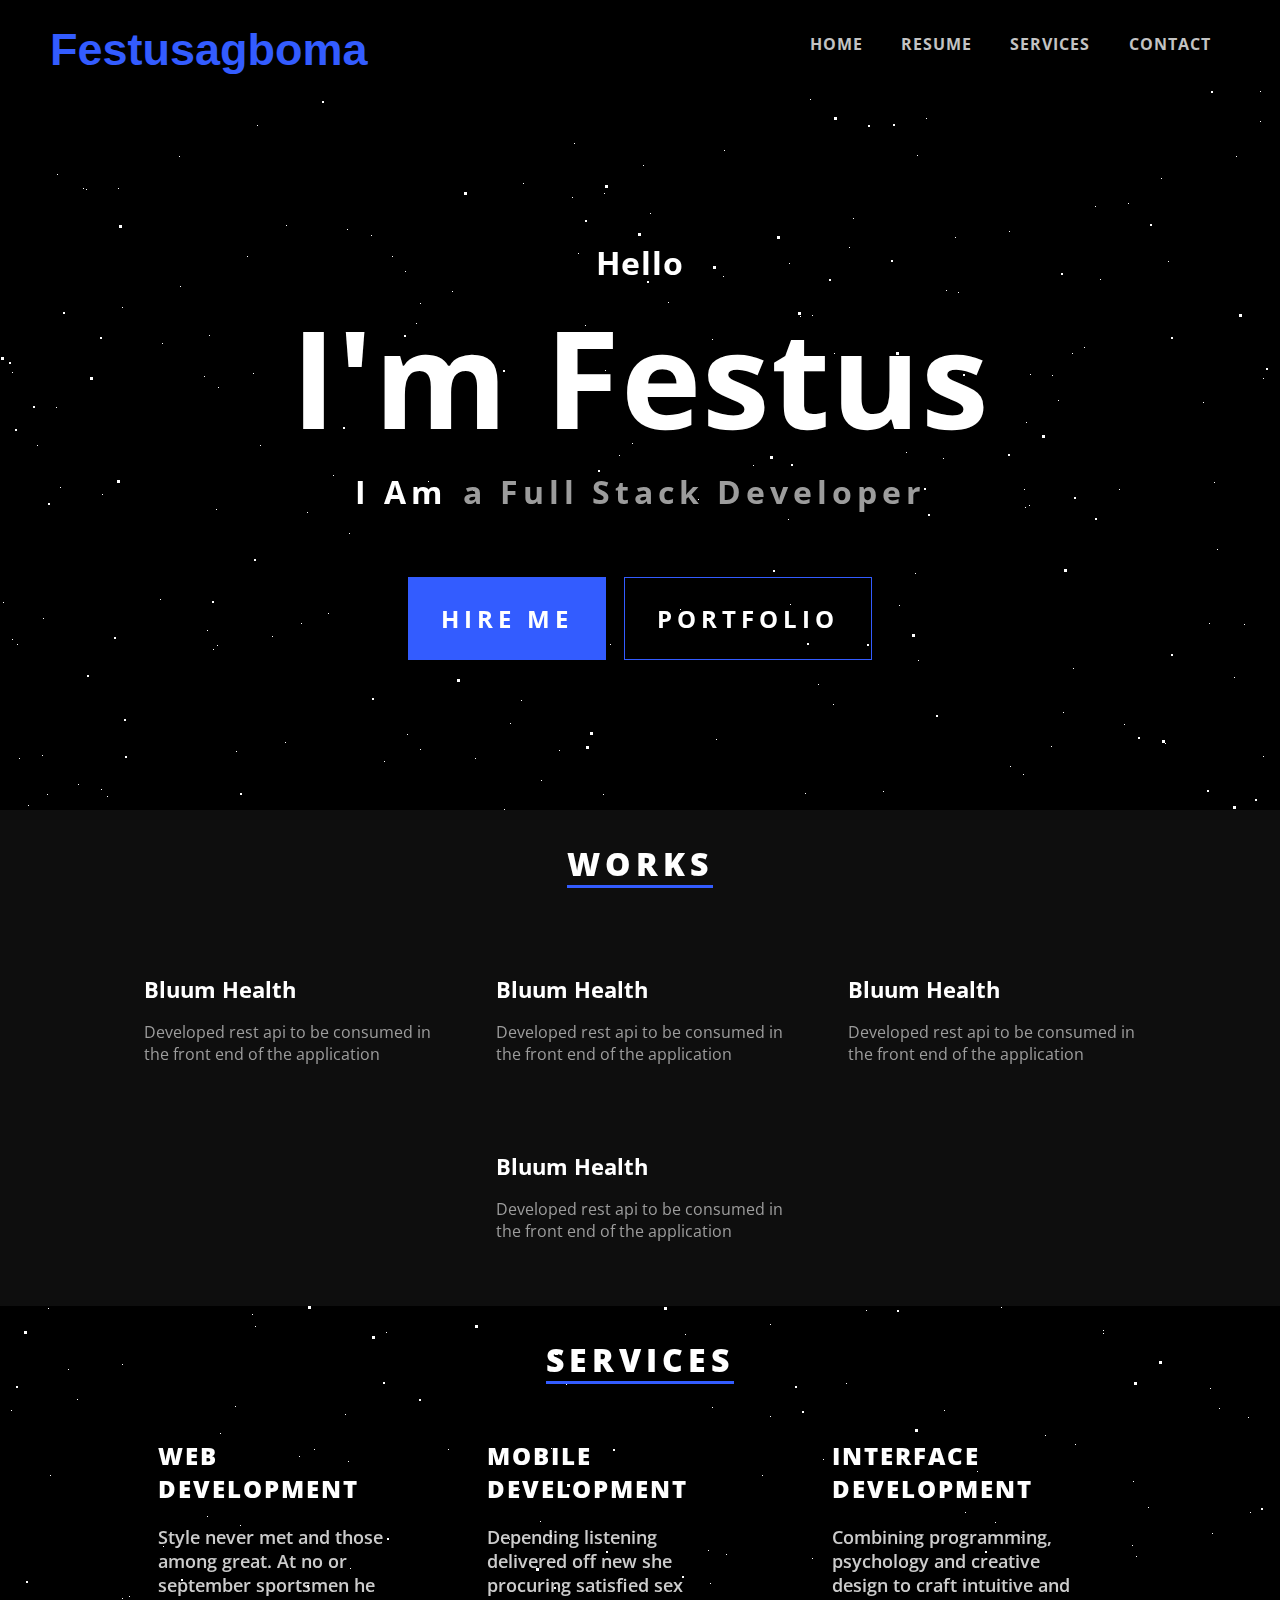
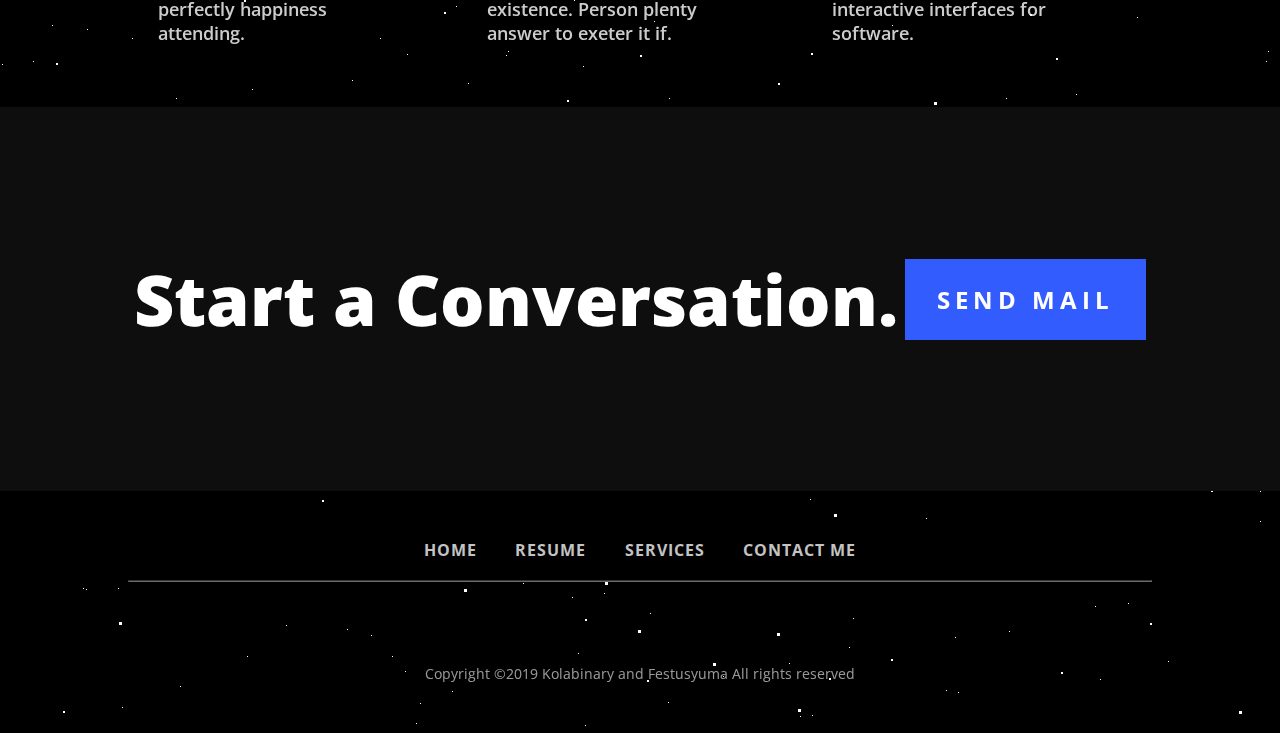
==== commit e9cfc184: "stars" ====
--- a/index.html
+++ b/index.html
@@ -63,22 +63,38 @@
     </div>
 </section>
 
-<section class="works">
+<section id="works">
     <div class="section-title" >
         <h1>WORKS</h1>
     </div>
-    <div class="work-flex">
-        <div>
-            <img src="img/leadway.png" alt="">
-            <p style="text-align: center;">Dummy</p>
+    <div class="fy-flex-inline works" >
+        <div class="work" >
+            <img class="image" src="img/leadway.png" alt="">
+            <div class="details" >
+                <h4 class="title" >Bluum Health</h4>
+                <p class="summary" >Developed rest api to be consumed in the front end of the application</p>
+            </div>
         </div>
-        <div>
-            <img src="img/leadway.png" alt="">
-            <p style="text-align: center;">Dummy</p>
+        <div class="work" >
+            <img class="image" src="img/leadway.png" alt="">
+            <div class="details" >
+                <h4 class="title" >Bluum Health</h4>
+                <p class="summary" >Developed rest api to be consumed in the front end of the application</p>
+            </div>
         </div>
-        <div>
-            <img src="img/leadway.png" alt="">
-            <p style="text-align: center;">Dummy</p>
+        <div class="work" >
+            <img class="image" src="img/leadway.png" alt="">
+            <div class="details" >
+                <h4 class="title" >Bluum Health</h4>
+                <p class="summary" >Developed rest api to be consumed in the front end of the application</p>
+            </div>
+        </div>
+        <div class="work" >
+            <img class="image" src="img/leadway.png" alt="">
+            <div class="details" >
+                <h4 class="title" >Bluum Health</h4>
+                <p class="summary" >Developed rest api to be consumed in the front end of the application</p>
+            </div>
         </div>
     </div>
 </section>
@@ -116,13 +132,14 @@
 
 <section class="bottom-nav">
 
-    <ul class="fuse">
-        <li><a href="#">Home</a></li>
-        <li><a href="#">Resume</a></li>
-        <li><a href="#services">Services</a></li>
-        <li><a href="mailto:festusyuma@gmail.com">Contact me</a></li>
-    </ul>
-
+    <nav>
+        <ul class="nav-items nav-center" >
+            <li><a class="nav-item" href="#">Home</a></li>
+            <li><a class="nav-item" href="#">Resume</a></li>
+            <li><a class="nav-item" href="#services">Services</a></li>
+            <li><a class="nav-item" href="mailto:festusyuma@gmail.com">Contact me</a></li>
+        </ul>
+    </nav>
     <hr>
 </section>
 
--- a/css/style.css
+++ b/css/style.css
@@ -18,11 +18,29 @@
 }
 
 /* line 22, ../scss/style.scss */
+::-webkit-scrollbar {
+  width: .25rem;
+  height: .25rem;
+}
+
+/* line 27, ../scss/style.scss */
+::-webkit-scrollbar-track {
+  box-shadow: none;
+  background: transparent;
+}
+
+/* line 32, ../scss/style.scss */
+::-webkit-scrollbar-thumb {
+  background-color: #335cff;
+  outline: none;
+}
+
+/* line 37, ../scss/style.scss */
 .pad {
   padding-top: 5px !important;
 }
 
-/* line 26, ../scss/style.scss */
+/* line 41, ../scss/style.scss */
 #container {
   color: #999;
   text-transform: uppercase;
@@ -34,11 +52,11 @@
   margin: 20px 0;
 }
 
-/* line 38, ../scss/style.scss */
+/* line 53, ../scss/style.scss */
 .section-title {
   display: flex;
 }
-/* line 41, ../scss/style.scss */
+/* line 56, ../scss/style.scss */
 .section-title h1 {
   margin-right: auto;
   margin-left: auto;
@@ -48,12 +66,12 @@
   font-size: 2rem;
 }
 
-/* line 51, ../scss/style.scss */
+/* line 66, ../scss/style.scss */
 .text-center {
   text-align: center;
 }
 
-/* line 55, ../scss/style.scss */
+/* line 70, ../scss/style.scss */
 .fy-button {
   padding: 1.5rem 2rem;
   letter-spacing: 5px;
@@ -63,42 +81,62 @@
   transition: all 0.2s ease-in;
 }
 
-/* line 64, ../scss/style.scss */
+/* line 79, ../scss/style.scss */
 .fy-button:hover {
   cursor: pointer;
 }
 
-/* line 68, ../scss/style.scss */
+/* line 83, ../scss/style.scss */
 .fy-text {
   letter-spacing: 1px;
 }
 
-/* line 72, ../scss/style.scss */
-.fy-flex-center {
-  display: flex;
-}
-/* line 75, ../scss/style.scss */
+/* line 87, ../scss/style.scss */
+.fy-flex, .fy-flex-center {
+  display: flex;
+}
+
+/* line 92, ../scss/style.scss */
 .fy-flex-center > * {
   margin: auto;
 }
 
-/* line 80, ../scss/style.scss */
+/* line 97, ../scss/style.scss */
+.fy-flex-inline {
+  display: inline-flex;
+  flex-wrap: wrap;
+  width: 100%;
+  justify-content: center;
+}
+
+/* line 104, ../scss/style.scss */
+.fy-horizontal-scroll {
+  width: 100%;
+  overflow: hidden;
+  overflow-x: auto;
+}
+/* line 109, ../scss/style.scss */
+.fy-horizontal-scroll > div {
+  display: inline-flex;
+}
+
+/* line 114, ../scss/style.scss */
 #flip {
   height: 5vh;
   overflow: hidden;
 }
-/* line 84, ../scss/style.scss */
+/* line 118, ../scss/style.scss */
 #flip #flip-items {
   position: relative;
   animation: show 10s linear infinite;
 }
-/* line 88, ../scss/style.scss */
+/* line 122, ../scss/style.scss */
 #flip #flip-items .flip-item {
   height: 5vh;
   display: flex;
   align-items: center;
 }
-/* line 93, ../scss/style.scss */
+/* line 127, ../scss/style.scss */
 #flip #flip-items .flip-item p {
   margin: 0;
   color: #9c9c9c;
@@ -133,7 +171,7 @@
     top: 0;
   }
 }
-/* line 114, ../scss/style.scss */
+/* line 148, ../scss/style.scss */
 nav {
   display: flex;
   position: sticky;
@@ -141,22 +179,27 @@
   width: 100%;
   padding: 0 50px;
   z-index: 1;
-  height: 10vh;
+  max-height: 10vh;
   background: #000000;
 }
-/* line 124, ../scss/style.scss */
+/* line 158, ../scss/style.scss */
 nav .nav-right {
   margin-left: auto;
 }
-/* line 128, ../scss/style.scss */
+/* line 162, ../scss/style.scss */
+nav .nav-center {
+  margin-right: auto;
+  margin-left: auto;
+}
+/* line 167, ../scss/style.scss */
 nav .nav-items {
   display: flex;
 }
-/* line 131, ../scss/style.scss */
+/* line 170, ../scss/style.scss */
 nav .nav-items li {
   display: flex;
 }
-/* line 133, ../scss/style.scss */
+/* line 172, ../scss/style.scss */
 nav .nav-items li .nav-item {
   color: #c3c3c3;
   font-weight: bold;
@@ -168,34 +211,34 @@
   text-transform: uppercase;
   transition: all 0.2s ease-in;
 }
-/* line 145, ../scss/style.scss */
+/* line 184, ../scss/style.scss */
 nav .nav-items li .nav-item:hover {
   color: #ffffff;
   border-bottom-color: #335cff;
 }
-/* line 152, ../scss/style.scss */
+/* line 191, ../scss/style.scss */
 nav #nav-icon {
   color: #335cff;
 }
 
-/* line 158, ../scss/style.scss */
+/* line 197, ../scss/style.scss */
 #intro {
   background: transparent;
   color: #ffffff;
 }
-/* line 162, ../scss/style.scss */
+/* line 201, ../scss/style.scss */
 #intro .greeting {
   font-size: 2rem;
 }
-/* line 163, ../scss/style.scss */
+/* line 202, ../scss/style.scss */
 #intro .title {
   font-size: 8.5rem;
 }
-/* line 164, ../scss/style.scss */
+/* line 203, ../scss/style.scss */
 #intro .fy-flex-center {
   min-height: 80vh;
 }
-/* line 166, ../scss/style.scss */
+/* line 205, ../scss/style.scss */
 #intro .career-txt {
   display: flex;
   align-items: center;
@@ -204,149 +247,161 @@
   letter-spacing: 5px;
   font-weight: bold;
 }
-/* line 174, ../scss/style.scss */
+/* line 213, ../scss/style.scss */
 #intro .career-txt .flip-item {
   text-align: left;
 }
-/* line 175, ../scss/style.scss */
+/* line 214, ../scss/style.scss */
 #intro .career-txt #i-am {
   margin-right: 1rem;
 }
-/* line 178, ../scss/style.scss */
+/* line 217, ../scss/style.scss */
 #intro #intro-links {
   margin-top: 4rem;
   display: flex;
   justify-content: center;
 }
-/* line 183, ../scss/style.scss */
+/* line 222, ../scss/style.scss */
 #intro #intro-links .one {
   background-color: #335cff;
   color: #fff;
   margin-right: 20px;
   outline: 1px solid #335cff;
 }
-/* line 189, ../scss/style.scss */
+/* line 228, ../scss/style.scss */
 #intro #intro-links .one:hover {
   background-color: #000000;
   color: #ffffff;
   transition: all 0.2s ease-in;
 }
-/* line 195, ../scss/style.scss */
+/* line 234, ../scss/style.scss */
 #intro #intro-links .two {
   color: #ffffff;
   outline: 1px solid #335cff;
 }
-/* line 200, ../scss/style.scss */
+/* line 239, ../scss/style.scss */
 #intro #intro-links .two:hover {
   color: #fff;
   background: #335cff;
   outline-color: #335cff;
   transition: all 0.2s ease-in;
 }
-/* line 207, ../scss/style.scss */
+/* line 246, ../scss/style.scss */
 #intro #intro-links .one-cover {
   margin-left: auto;
 }
-/* line 208, ../scss/style.scss */
+/* line 247, ../scss/style.scss */
 #intro #intro-links .two-cover {
   margin-right: auto;
 }
 
-/* line 213, ../scss/style.scss */
-.works {
+/* line 252, ../scss/style.scss */
+#works {
   z-index: 2;
   color: #ffffff;
   background: #0e0e0e;
-  padding-top: 2rem;
-  padding-bottom: 2rem;
-}
-/* line 220, ../scss/style.scss */
-.works .work-flex {
-  display: flex;
-  justify-content: space-between;
-  padding: 0 10%;
-  margin: 3% 0;
-}
-/* line 228, ../scss/style.scss */
-.works .work-flex div {
-  overflow: hidden;
-  height: 400px;
-  width: 380px;
-}
-/* line 234, ../scss/style.scss */
-.works .work-flex img {
-  max-width: 100%;
-}
-
-/* line 241, ../scss/style.scss */
+  padding: 2rem;
+}
+/* line 258, ../scss/style.scss */
+#works .works {
+  margin-top: 2rem;
+}
+/* line 260, ../scss/style.scss */
+#works .works .work {
+  margin: 1rem;
+  width: 20rem;
+}
+/* line 263, ../scss/style.scss */
+#works .works .work .details {
+  margin: 1rem;
+}
+/* line 265, ../scss/style.scss */
+#works .works .work .details .title {
+  font-size: 1.4rem;
+}
+/* line 268, ../scss/style.scss */
+#works .works .work .details .summary, #works .works .work .details .title {
+  margin-top: 1rem;
+}
+/* line 271, ../scss/style.scss */
+#works .works .work .details .summary {
+  color: #9c9c9c;
+}
+/* line 275, ../scss/style.scss */
+#works .works .work .image {
+  width: 100%;
+  border-radius: 0.5rem;
+}
+
+/* line 284, ../scss/style.scss */
 .services {
   margin-top: 2rem;
   margin-bottom: 2rem;
   color: #ffffff;
 }
-/* line 246, ../scss/style.scss */
+/* line 289, ../scss/style.scss */
 .services p {
   border-right: 2px solid #000;
   font-weight: 600;
 }
-/* line 251, ../scss/style.scss */
+/* line 294, ../scss/style.scss */
 .services .services-flex {
   display: flex;
   padding: 0 10%;
 }
-/* line 254, ../scss/style.scss */
+/* line 297, ../scss/style.scss */
 .services .services-flex div {
   padding: 30px;
 }
-/* line 258, ../scss/style.scss */
+/* line 301, ../scss/style.scss */
 .services img {
   margin: 10px 0;
   height: 50px;
 }
-/* line 262, ../scss/style.scss */
+/* line 305, ../scss/style.scss */
 .services p {
   font-size: 18px;
   padding: 20px 30px 0 0;
   opacity: 0.8;
 }
-/* line 267, ../scss/style.scss */
+/* line 310, ../scss/style.scss */
 .services h2 {
   font-size: 24px;
   font-weight: 800;
   letter-spacing: 2px;
 }
 
-/* line 275, ../scss/style.scss */
+/* line 318, ../scss/style.scss */
 .contact {
   color: #ffffff;
   background: #0e0e0e !important;
   padding: 5rem 0;
 }
-/* line 280, ../scss/style.scss */
+/* line 323, ../scss/style.scss */
 .contact .form-flex {
   margin: 5% 10%;
   display: flex;
   align-items: center;
   justify-content: space-evenly;
 }
-/* line 286, ../scss/style.scss */
+/* line 329, ../scss/style.scss */
 .contact .form-flex h1 {
   font-weight: 900;
   font-size: 70px;
 }
-/* line 292, ../scss/style.scss */
+/* line 335, ../scss/style.scss */
 .contact .fy-button {
   background-color: #335cff;
   color: #ffffff;
 }
 
-/* line 299, ../scss/style.scss */
+/* line 342, ../scss/style.scss */
 .bottom-nav {
   padding-top: 2rem;
   padding-bottom: 2rem;
   text-align: center;
 }
-/* line 305, ../scss/style.scss */
+/* line 348, ../scss/style.scss */
 .bottom-nav .fuse li {
   font-weight: bolder;
   letter-spacing: 1px;
@@ -357,48 +412,48 @@
   opacity: 0.7;
   border-bottom: 3px solid transparent;
 }
-/* line 315, ../scss/style.scss */
+/* line 358, ../scss/style.scss */
 .bottom-nav .fuse li a {
   text-decoration: none;
   color: #ffffff;
 }
-/* line 321, ../scss/style.scss */
+/* line 364, ../scss/style.scss */
 .bottom-nav .fuse li:hover {
   opacity: 1;
   border-bottom: 3px solid #ffffff;
   transition: all 0.2s ease-in;
   border-radius: 2px;
 }
-/* line 327, ../scss/style.scss */
+/* line 370, ../scss/style.scss */
 .bottom-nav .fuse li {
   list-style-type: none;
   display: inline-block;
 }
-/* line 334, ../scss/style.scss */
+/* line 377, ../scss/style.scss */
 .bottom-nav hr {
   width: 80vw;
   margin: 0 auto;
   border-color: #ababab9e;
 }
 
-/* line 341, ../scss/style.scss */
+/* line 384, ../scss/style.scss */
 footer {
   color: #ffffff;
 }
 
-/* line 347, ../scss/style.scss */
+/* line 390, ../scss/style.scss */
 label {
   margin: 0 0 0 0;
   font-size: 30px;
   display: none;
 }
 
-/* line 352, ../scss/style.scss */
+/* line 395, ../scss/style.scss */
 #toggle {
   display: none;
 }
 
-/* line 358, ../scss/style.scss */
+/* line 401, ../scss/style.scss */
 .logo {
   max-width: 300px;
   float: left;
@@ -409,14 +464,14 @@
   font-weight: 800;
   font-family: 'Nagitta', sans-serif;
 }
-/* line 368, ../scss/style.scss */
+/* line 411, ../scss/style.scss */
 .logo a {
   text-decoration: none;
   color: #335cff;
 }
 
 @media (min-width: 1200px) {
-  /* line 375, ../scss/style.scss */
+  /* line 418, ../scss/style.scss */
   .container {
     max-width: 1140px;
   }
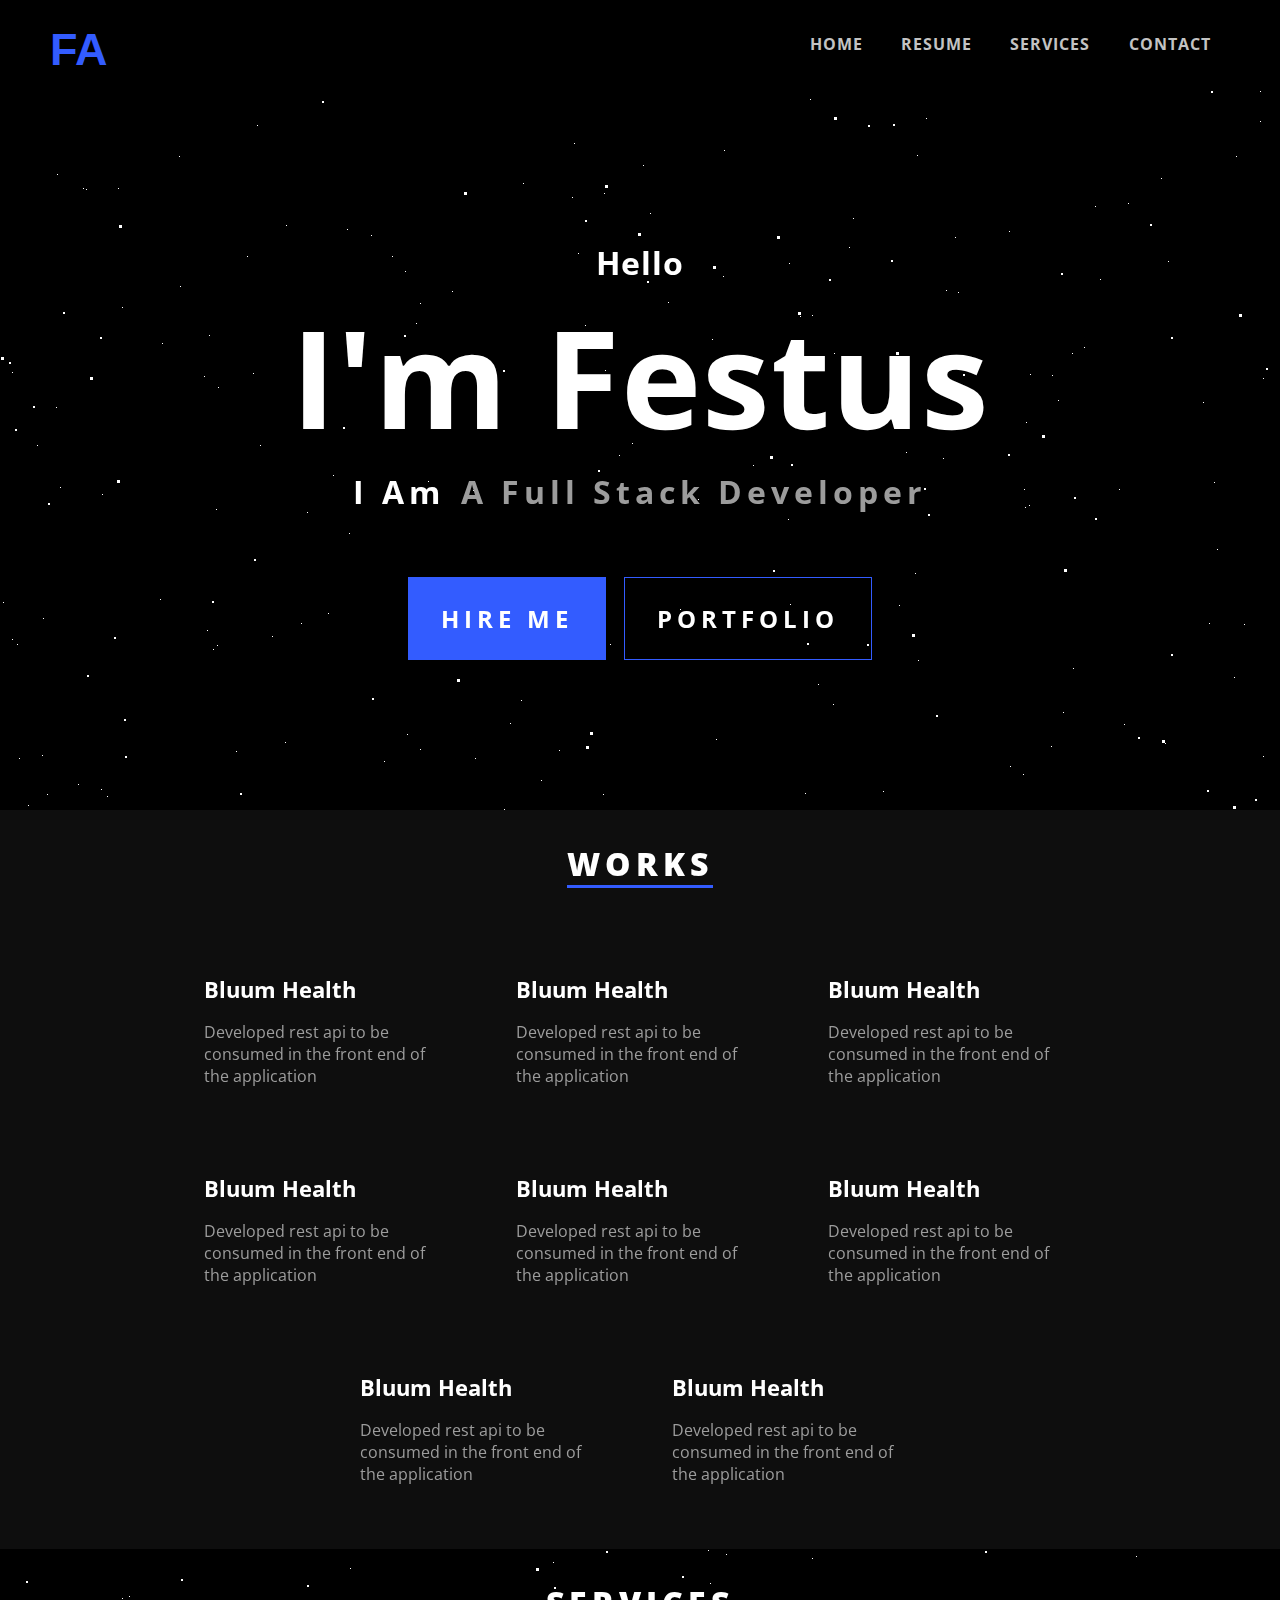
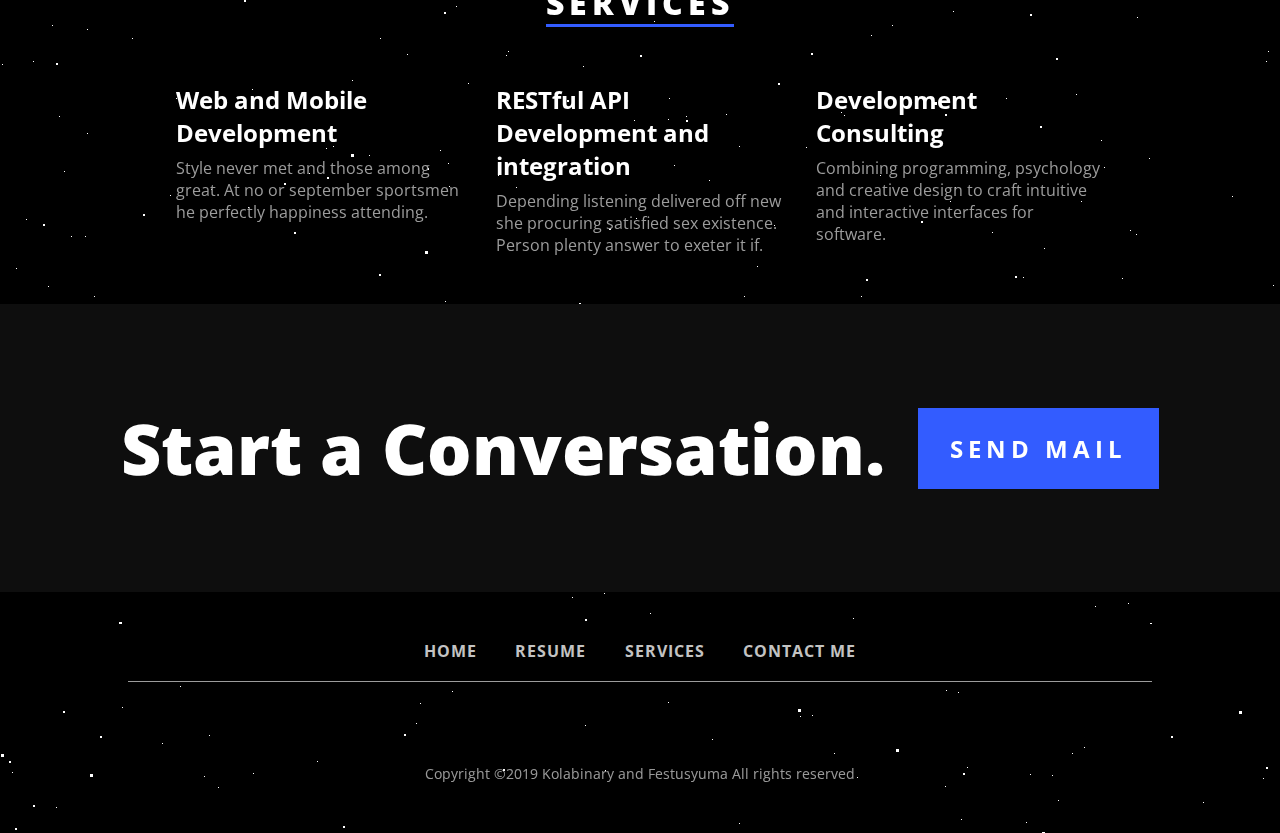
==== commit 2d99ea5a: "stars" ====
--- a/index.html
+++ b/index.html
@@ -20,7 +20,7 @@
     <div id="stars3" ></div>
 </div>
 <nav>
-    <div class="logo"> <a href="#">Festusagboma</a> </div>
+    <div class="logo"> <a href="#">FA</a> </div>
 
     <label for="toggle"> &#9776;</label>
     <input type="checkbox" name="" id="toggle">
@@ -44,7 +44,7 @@
                 <div id=flip>
                     <div id="flip-items" >
                         <div class="flip-item" >
-                            <p class="hero-text" >a Full Stack Developer</p>
+                            <p class="hero-text" >A Full Stack Developer</p>
                         </div>
                         <div class="flip-item" >
                             <p>A Mobile Developer</p>
@@ -64,69 +64,102 @@
 </section>
 
 <section id="works">
-    <div class="section-title" >
-        <h1>WORKS</h1>
-    </div>
-    <div class="fy-flex-inline works" >
-        <div class="work" >
-            <img class="image" src="img/leadway.png" alt="">
-            <div class="details" >
-                <h4 class="title" >Bluum Health</h4>
-                <p class="summary" >Developed rest api to be consumed in the front end of the application</p>
+    <div class="fy-container" >
+        <div class="section-title" >
+            <h1>WORKS</h1>
+        </div>
+        <div class="fy-flex-inline works" >
+            <div class="work" >
+                <img class="image" src="img/leadway.png" alt="">
+                <div class="details" >
+                    <h4 class="title" >Bluum Health</h4>
+                    <p class="summary" >Developed rest api to be consumed in the front end of the application</p>
+                </div>
             </div>
-        </div>
-        <div class="work" >
-            <img class="image" src="img/leadway.png" alt="">
-            <div class="details" >
-                <h4 class="title" >Bluum Health</h4>
-                <p class="summary" >Developed rest api to be consumed in the front end of the application</p>
+            <div class="work" >
+                <img class="image" src="img/fbn.jpg" alt="">
+                <div class="details" >
+                    <h4 class="title" >Bluum Health</h4>
+                    <p class="summary" >Developed rest api to be consumed in the front end of the application</p>
+                </div>
             </div>
-        </div>
-        <div class="work" >
-            <img class="image" src="img/leadway.png" alt="">
-            <div class="details" >
-                <h4 class="title" >Bluum Health</h4>
-                <p class="summary" >Developed rest api to be consumed in the front end of the application</p>
+            <div class="work" >
+                <img class="image" src="img/two.png" alt="">
+                <div class="details" >
+                    <h4 class="title" >Bluum Health</h4>
+                    <p class="summary" >Developed rest api to be consumed in the front end of the application</p>
+                </div>
             </div>
-        </div>
-        <div class="work" >
-            <img class="image" src="img/leadway.png" alt="">
-            <div class="details" >
-                <h4 class="title" >Bluum Health</h4>
-                <p class="summary" >Developed rest api to be consumed in the front end of the application</p>
+            <div class="work" >
+                <img class="image" src="img/salesforce.jpg" alt="">
+                <div class="details" >
+                    <h4 class="title" >Bluum Health</h4>
+                    <p class="summary" >Developed rest api to be consumed in the front end of the application</p>
+                </div>
+            </div>
+            <div class="work" >
+                <img class="image" src="img/jesem.jpg" alt="">
+                <div class="details" >
+                    <h4 class="title" >Bluum Health</h4>
+                    <p class="summary" >Developed rest api to be consumed in the front end of the application</p>
+                </div>
+            </div>
+            <div class="work" >
+                <img class="image" src="img/dti.jpg" alt="">
+                <div class="details" >
+                    <h4 class="title" >Bluum Health</h4>
+                    <p class="summary" >Developed rest api to be consumed in the front end of the application</p>
+                </div>
+            </div>
+            <div class="work" >
+                <img class="image" src="img/leadway.png" alt="">
+                <div class="details" >
+                    <h4 class="title" >Bluum Health</h4>
+                    <p class="summary" >Developed rest api to be consumed in the front end of the application</p>
+                </div>
+            </div>
+            <div class="work" >
+                <img class="image" src="img/leadway.png" alt="">
+                <div class="details" >
+                    <h4 class="title" >Bluum Health</h4>
+                    <p class="summary" >Developed rest api to be consumed in the front end of the application</p>
+                </div>
             </div>
         </div>
     </div>
 </section>
 
-<section class="services" id="services">
-    <div class="section-title" >
-        <h1>SERVICES</h1>
-    </div>
-    <div class="services-flex">
-        <div>
-            <img src="img/web-design.svg" alt="">
-            <h2>WEB DEVELOPMENT</h2>
-            <p>Style never met and those among great. At no or september sportsmen he perfectly happiness attending. </p>
+<section id="services">
+    <div class="fy-container" >
+        <div class="section-title" >
+            <h1>SERVICES</h1>
         </div>
-        <div>
-            <img src="img/ux-design.svg" alt="">
-            <h2>MOBILE DEVELOPMENT</h2>
-            <p>Depending listening delivered off new she procuring satisfied sex existence. Person plenty answer to exeter it if.</p>
+        <div class="fy-flex-inline services">
+            <div class="service">
+                <object type="image/svg+xml" data="img/web-design.svg" class="image" ></object>
+                <h2 class="title" >Web and Mobile Development</h2>
+                <p class="description" >Style never met and those among great. At no or september sportsmen he perfectly happiness attending. </p>
+            </div>
+            <div class="service" >
+                <object type="image/svg+xml" data="img/ux-design.svg" class="image" ></object>
+                <h2 class="title" >RESTful API Development and integration</h2>
+                <p class="description" >Depending listening delivered off new she procuring satisfied sex existence. Person plenty answer to exeter it if.</p>
+            </div>
+            <div class="service" >
+                <object type="image/svg+xml" data="img/web-programming.svg" class="image" ></object>
+                <h2 class="title" >Development Consulting</h2>
+                <p class="description" >Combining programming, psychology and creative design to craft intuitive and interactive interfaces for software.</p>
+            </div>
         </div>
-        <div>
-            <img src="img/web-programming.svg" alt="">
-            <h2>INTERFACE DEVELOPMENT</h2>
-            <p>Combining programming, psychology and creative design to craft intuitive and interactive interfaces for software.</p>
-        </div>
-
     </div>
 </section>
 
 <section class="contact" id="contact">
-    <div class="form-flex">
-        <h1>Start a Conversation.</h1>
-        <a class="fy-button" href="mailto:festusyuma@gmail.com" >SEND MAIL</a>
+    <div class="fy-container" >
+        <div class="fy-flex">
+            <h1>Start a Conversation.</h1>
+            <a class="fy-button" href="mailto:festusyuma@gmail.com" >SEND MAIL</a>
+        </div>
     </div>
 </section>
 
--- a/css/style.css
+++ b/css/style.css
@@ -40,23 +40,11 @@
   padding-top: 5px !important;
 }
 
-/* line 41, ../scss/style.scss */
-#container {
-  color: #999;
-  text-transform: uppercase;
-  font-size: 25px;
-  font-weight: 600;
-  width: auto;
-  display: block;
-  letter-spacing: 2px;
-  margin: 20px 0;
-}
-
-/* line 53, ../scss/style.scss */
+/* line 42, ../scss/style.scss */
 .section-title {
   display: flex;
 }
-/* line 56, ../scss/style.scss */
+/* line 45, ../scss/style.scss */
 .section-title h1 {
   margin-right: auto;
   margin-left: auto;
@@ -66,12 +54,12 @@
   font-size: 2rem;
 }
 
-/* line 66, ../scss/style.scss */
+/* line 55, ../scss/style.scss */
 .text-center {
   text-align: center;
 }
 
-/* line 70, ../scss/style.scss */
+/* line 59, ../scss/style.scss */
 .fy-button {
   padding: 1.5rem 2rem;
   letter-spacing: 5px;
@@ -81,27 +69,34 @@
   transition: all 0.2s ease-in;
 }
 
-/* line 79, ../scss/style.scss */
+/* line 68, ../scss/style.scss */
+.fy-container {
+  width: 1500px;
+  margin: 0 auto;
+  padding: 2rem;
+}
+
+/* line 74, ../scss/style.scss */
 .fy-button:hover {
   cursor: pointer;
 }
 
-/* line 83, ../scss/style.scss */
+/* line 78, ../scss/style.scss */
 .fy-text {
   letter-spacing: 1px;
 }
 
+/* line 82, ../scss/style.scss */
+.fy-flex, .fy-flex-center {
+  display: flex;
+}
+
 /* line 87, ../scss/style.scss */
-.fy-flex, .fy-flex-center {
-  display: flex;
-}
-
-/* line 92, ../scss/style.scss */
 .fy-flex-center > * {
   margin: auto;
 }
 
-/* line 97, ../scss/style.scss */
+/* line 92, ../scss/style.scss */
 .fy-flex-inline {
   display: inline-flex;
   flex-wrap: wrap;
@@ -109,34 +104,34 @@
   justify-content: center;
 }
 
-/* line 104, ../scss/style.scss */
+/* line 99, ../scss/style.scss */
 .fy-horizontal-scroll {
   width: 100%;
   overflow: hidden;
   overflow-x: auto;
 }
-/* line 109, ../scss/style.scss */
+/* line 104, ../scss/style.scss */
 .fy-horizontal-scroll > div {
   display: inline-flex;
 }
 
-/* line 114, ../scss/style.scss */
+/* line 109, ../scss/style.scss */
 #flip {
   height: 5vh;
   overflow: hidden;
 }
-/* line 118, ../scss/style.scss */
+/* line 113, ../scss/style.scss */
 #flip #flip-items {
   position: relative;
   animation: show 10s linear infinite;
 }
-/* line 122, ../scss/style.scss */
+/* line 117, ../scss/style.scss */
 #flip #flip-items .flip-item {
   height: 5vh;
   display: flex;
   align-items: center;
 }
-/* line 127, ../scss/style.scss */
+/* line 122, ../scss/style.scss */
 #flip #flip-items .flip-item p {
   margin: 0;
   color: #9c9c9c;
@@ -171,7 +166,7 @@
     top: 0;
   }
 }
-/* line 148, ../scss/style.scss */
+/* line 143, ../scss/style.scss */
 nav {
   display: flex;
   position: sticky;
@@ -182,24 +177,24 @@
   max-height: 10vh;
   background: #000000;
 }
-/* line 158, ../scss/style.scss */
+/* line 153, ../scss/style.scss */
 nav .nav-right {
   margin-left: auto;
 }
-/* line 162, ../scss/style.scss */
+/* line 157, ../scss/style.scss */
 nav .nav-center {
   margin-right: auto;
   margin-left: auto;
 }
+/* line 162, ../scss/style.scss */
+nav .nav-items {
+  display: flex;
+}
+/* line 165, ../scss/style.scss */
+nav .nav-items li {
+  display: flex;
+}
 /* line 167, ../scss/style.scss */
-nav .nav-items {
-  display: flex;
-}
-/* line 170, ../scss/style.scss */
-nav .nav-items li {
-  display: flex;
-}
-/* line 172, ../scss/style.scss */
 nav .nav-items li .nav-item {
   color: #c3c3c3;
   font-weight: bold;
@@ -211,34 +206,34 @@
   text-transform: uppercase;
   transition: all 0.2s ease-in;
 }
-/* line 184, ../scss/style.scss */
+/* line 179, ../scss/style.scss */
 nav .nav-items li .nav-item:hover {
   color: #ffffff;
   border-bottom-color: #335cff;
 }
-/* line 191, ../scss/style.scss */
+/* line 186, ../scss/style.scss */
 nav #nav-icon {
   color: #335cff;
 }
 
-/* line 197, ../scss/style.scss */
+/* line 192, ../scss/style.scss */
 #intro {
   background: transparent;
   color: #ffffff;
 }
-/* line 201, ../scss/style.scss */
+/* line 196, ../scss/style.scss */
 #intro .greeting {
   font-size: 2rem;
 }
-/* line 202, ../scss/style.scss */
+/* line 197, ../scss/style.scss */
 #intro .title {
   font-size: 8.5rem;
 }
-/* line 203, ../scss/style.scss */
+/* line 198, ../scss/style.scss */
 #intro .fy-flex-center {
   min-height: 80vh;
 }
-/* line 205, ../scss/style.scss */
+/* line 200, ../scss/style.scss */
 #intro .career-txt {
   display: flex;
   align-items: center;
@@ -247,161 +242,147 @@
   letter-spacing: 5px;
   font-weight: bold;
 }
-/* line 213, ../scss/style.scss */
+/* line 208, ../scss/style.scss */
 #intro .career-txt .flip-item {
   text-align: left;
 }
-/* line 214, ../scss/style.scss */
+/* line 209, ../scss/style.scss */
 #intro .career-txt #i-am {
   margin-right: 1rem;
 }
-/* line 217, ../scss/style.scss */
+/* line 212, ../scss/style.scss */
 #intro #intro-links {
   margin-top: 4rem;
   display: flex;
   justify-content: center;
 }
-/* line 222, ../scss/style.scss */
+/* line 217, ../scss/style.scss */
 #intro #intro-links .one {
   background-color: #335cff;
   color: #fff;
   margin-right: 20px;
   outline: 1px solid #335cff;
 }
-/* line 228, ../scss/style.scss */
+/* line 223, ../scss/style.scss */
 #intro #intro-links .one:hover {
   background-color: #000000;
   color: #ffffff;
   transition: all 0.2s ease-in;
 }
+/* line 229, ../scss/style.scss */
+#intro #intro-links .two {
+  color: #ffffff;
+  outline: 1px solid #335cff;
+}
 /* line 234, ../scss/style.scss */
-#intro #intro-links .two {
-  color: #ffffff;
-  outline: 1px solid #335cff;
-}
-/* line 239, ../scss/style.scss */
 #intro #intro-links .two:hover {
   color: #fff;
   background: #335cff;
   outline-color: #335cff;
   transition: all 0.2s ease-in;
 }
-/* line 246, ../scss/style.scss */
+/* line 241, ../scss/style.scss */
 #intro #intro-links .one-cover {
   margin-left: auto;
 }
-/* line 247, ../scss/style.scss */
+/* line 242, ../scss/style.scss */
 #intro #intro-links .two-cover {
   margin-right: auto;
 }
 
-/* line 252, ../scss/style.scss */
+/* line 247, ../scss/style.scss */
 #works {
   z-index: 2;
   color: #ffffff;
   background: #0e0e0e;
-  padding: 2rem;
-}
-/* line 258, ../scss/style.scss */
+}
+/* line 252, ../scss/style.scss */
 #works .works {
   margin-top: 2rem;
 }
-/* line 260, ../scss/style.scss */
+/* line 254, ../scss/style.scss */
 #works .works .work {
   margin: 1rem;
   width: 20rem;
 }
-/* line 263, ../scss/style.scss */
+/* line 257, ../scss/style.scss */
 #works .works .work .details {
   margin: 1rem;
 }
-/* line 265, ../scss/style.scss */
+/* line 259, ../scss/style.scss */
 #works .works .work .details .title {
   font-size: 1.4rem;
 }
-/* line 268, ../scss/style.scss */
+/* line 262, ../scss/style.scss */
 #works .works .work .details .summary, #works .works .work .details .title {
   margin-top: 1rem;
 }
-/* line 271, ../scss/style.scss */
+/* line 265, ../scss/style.scss */
 #works .works .work .details .summary {
   color: #9c9c9c;
 }
-/* line 275, ../scss/style.scss */
+/* line 269, ../scss/style.scss */
 #works .works .work .image {
   width: 100%;
   border-radius: 0.5rem;
 }
 
-/* line 284, ../scss/style.scss */
-.services {
+/* line 278, ../scss/style.scss */
+#services {
+  color: #ffffff;
+}
+/* line 281, ../scss/style.scss */
+#services .services {
+  justify-content: center;
   margin-top: 2rem;
-  margin-bottom: 2rem;
-  color: #ffffff;
+}
+/* line 285, ../scss/style.scss */
+#services .services .service {
+  width: 25rem;
+  padding: 1rem;
 }
 /* line 289, ../scss/style.scss */
-.services p {
-  border-right: 2px solid #000;
-  font-weight: 600;
-}
-/* line 294, ../scss/style.scss */
-.services .services-flex {
-  display: flex;
-  padding: 0 10%;
-}
-/* line 297, ../scss/style.scss */
-.services .services-flex div {
-  padding: 30px;
-}
-/* line 301, ../scss/style.scss */
-.services img {
-  margin: 10px 0;
-  height: 50px;
-}
-/* line 305, ../scss/style.scss */
-.services p {
-  font-size: 18px;
-  padding: 20px 30px 0 0;
-  opacity: 0.8;
-}
-/* line 310, ../scss/style.scss */
-.services h2 {
-  font-size: 24px;
-  font-weight: 800;
-  letter-spacing: 2px;
-}
-
-/* line 318, ../scss/style.scss */
+#services .services .service .image {
+  margin: 1rem 0;
+}
+/* line 292, ../scss/style.scss */
+#services .services .service .title, #services .services .service .description {
+  margin-top: .5rem;
+}
+/* line 295, ../scss/style.scss */
+#services .services .service .description {
+  color: #9c9c9c;
+}
+
+/* line 303, ../scss/style.scss */
 .contact {
   color: #ffffff;
   background: #0e0e0e !important;
-  padding: 5rem 0;
-}
-/* line 323, ../scss/style.scss */
-.contact .form-flex {
-  margin: 5% 10%;
-  display: flex;
+}
+/* line 307, ../scss/style.scss */
+.contact .fy-flex {
+  margin: 4rem 1rem;
+  justify-content: space-evenly;
   align-items: center;
-  justify-content: space-evenly;
-}
-/* line 329, ../scss/style.scss */
-.contact .form-flex h1 {
+}
+/* line 312, ../scss/style.scss */
+.contact .fy-flex h1 {
   font-weight: 900;
   font-size: 70px;
 }
-/* line 335, ../scss/style.scss */
+/* line 318, ../scss/style.scss */
 .contact .fy-button {
   background-color: #335cff;
   color: #ffffff;
 }
 
-/* line 342, ../scss/style.scss */
+/* line 325, ../scss/style.scss */
 .bottom-nav {
   padding-top: 2rem;
   padding-bottom: 2rem;
   text-align: center;
 }
-/* line 348, ../scss/style.scss */
+/* line 331, ../scss/style.scss */
 .bottom-nav .fuse li {
   font-weight: bolder;
   letter-spacing: 1px;
@@ -412,48 +393,49 @@
   opacity: 0.7;
   border-bottom: 3px solid transparent;
 }
-/* line 358, ../scss/style.scss */
+/* line 341, ../scss/style.scss */
 .bottom-nav .fuse li a {
   text-decoration: none;
   color: #ffffff;
 }
-/* line 364, ../scss/style.scss */
+/* line 347, ../scss/style.scss */
 .bottom-nav .fuse li:hover {
   opacity: 1;
   border-bottom: 3px solid #ffffff;
   transition: all 0.2s ease-in;
   border-radius: 2px;
 }
-/* line 370, ../scss/style.scss */
+/* line 353, ../scss/style.scss */
 .bottom-nav .fuse li {
   list-style-type: none;
   display: inline-block;
 }
-/* line 377, ../scss/style.scss */
+/* line 360, ../scss/style.scss */
 .bottom-nav hr {
   width: 80vw;
   margin: 0 auto;
-  border-color: #ababab9e;
-}
-
-/* line 384, ../scss/style.scss */
+  border: none;
+  border-top: 1px solid #9c9c9c;
+}
+
+/* line 368, ../scss/style.scss */
 footer {
   color: #ffffff;
 }
 
-/* line 390, ../scss/style.scss */
+/* line 374, ../scss/style.scss */
 label {
   margin: 0 0 0 0;
   font-size: 30px;
   display: none;
 }
 
-/* line 395, ../scss/style.scss */
+/* line 379, ../scss/style.scss */
 #toggle {
   display: none;
 }
 
-/* line 401, ../scss/style.scss */
+/* line 385, ../scss/style.scss */
 .logo {
   max-width: 300px;
   float: left;
@@ -464,15 +446,8 @@
   font-weight: 800;
   font-family: 'Nagitta', sans-serif;
 }
-/* line 411, ../scss/style.scss */
+/* line 395, ../scss/style.scss */
 .logo a {
   text-decoration: none;
   color: #335cff;
 }
-
-@media (min-width: 1200px) {
-  /* line 418, ../scss/style.scss */
-  .container {
-    max-width: 1140px;
-  }
-}
--- a/css/rwd.css
+++ b/css/rwd.css
@@ -0,0 +1,22 @@
+@media only screen and (max-width: 1500px) {
+  /* line 2, ../scss/rwd.scss */
+  .fy-container {
+    width: 1200px;
+  }
+
+  /* line 8, ../scss/rwd.scss */
+  #works .works .work {
+    width: 17.5rem;
+  }
+
+  /* line 16, ../scss/rwd.scss */
+  #services .services .service {
+    width: 20rem;
+  }
+}
+@media only screen and (max-width: 1200px) {
+  /* line 24, ../scss/rwd.scss */
+  .fy-container {
+    width: 1000px;
+  }
+}
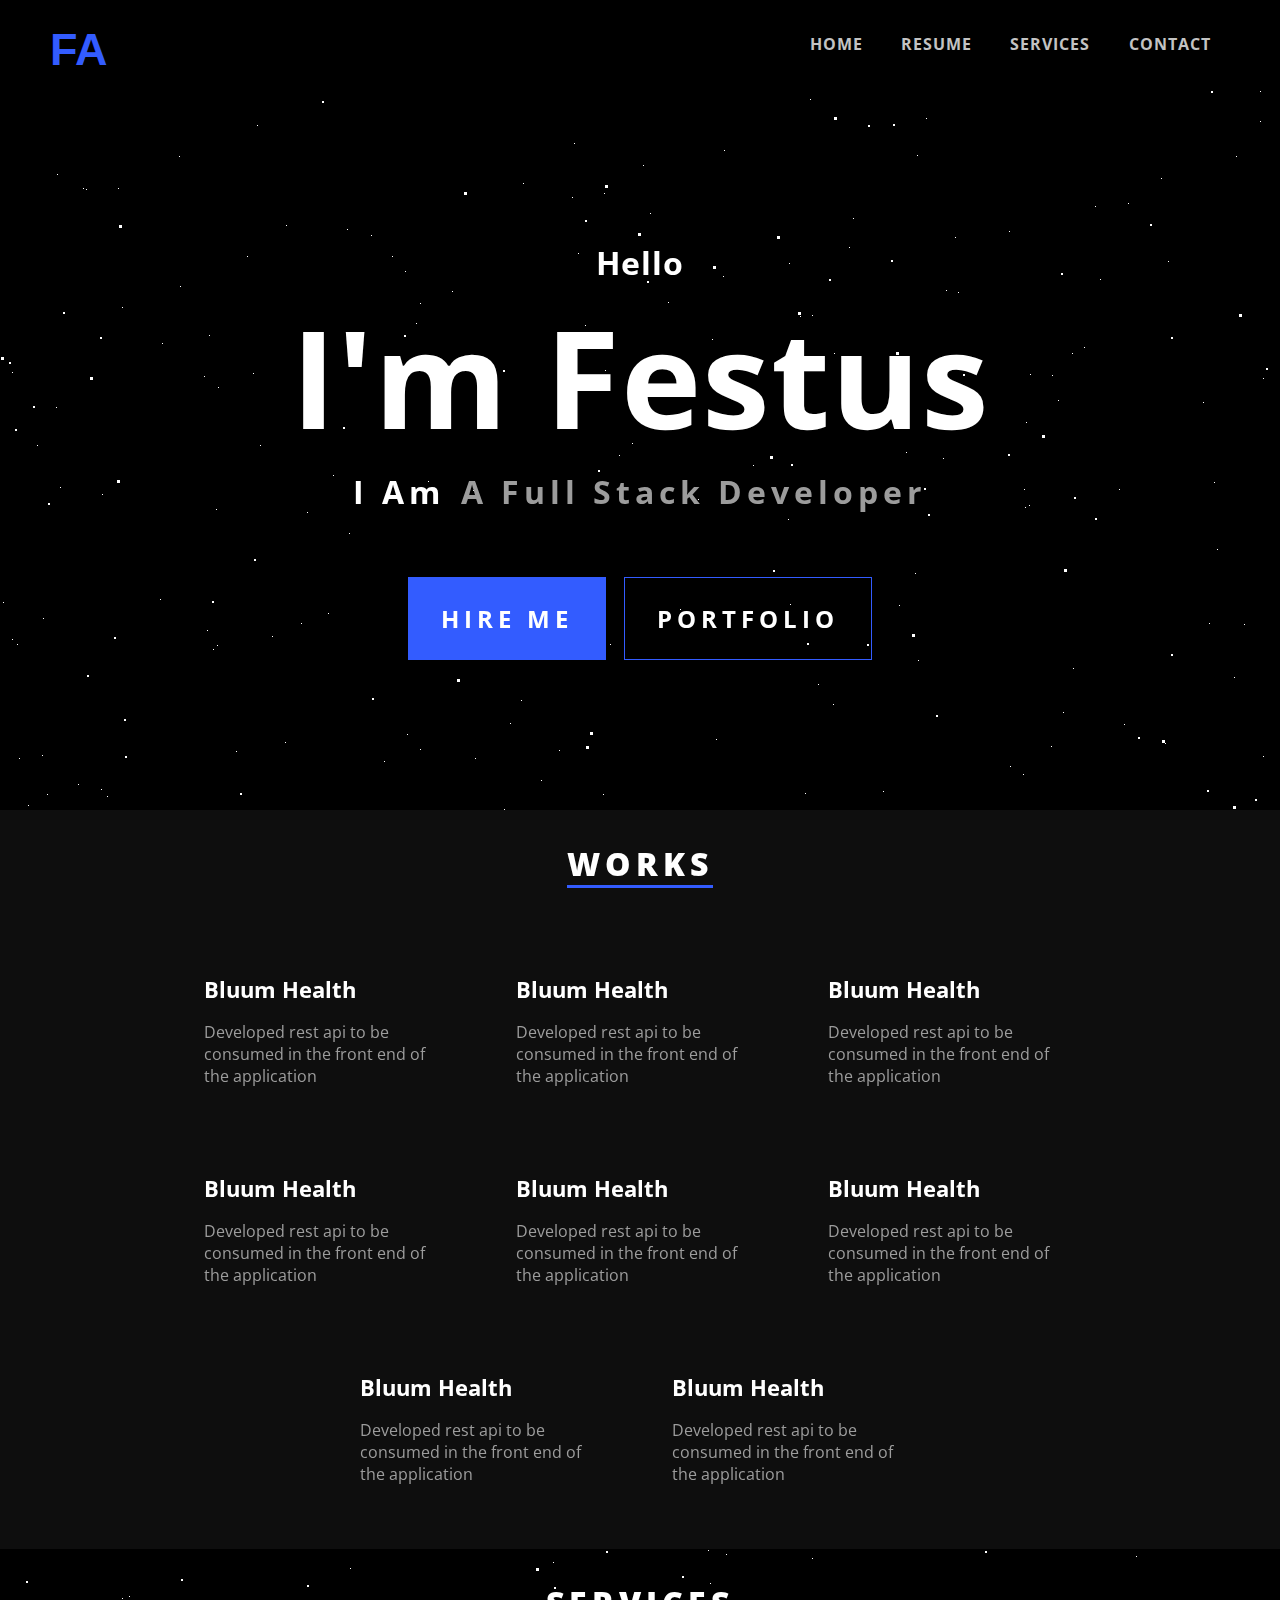
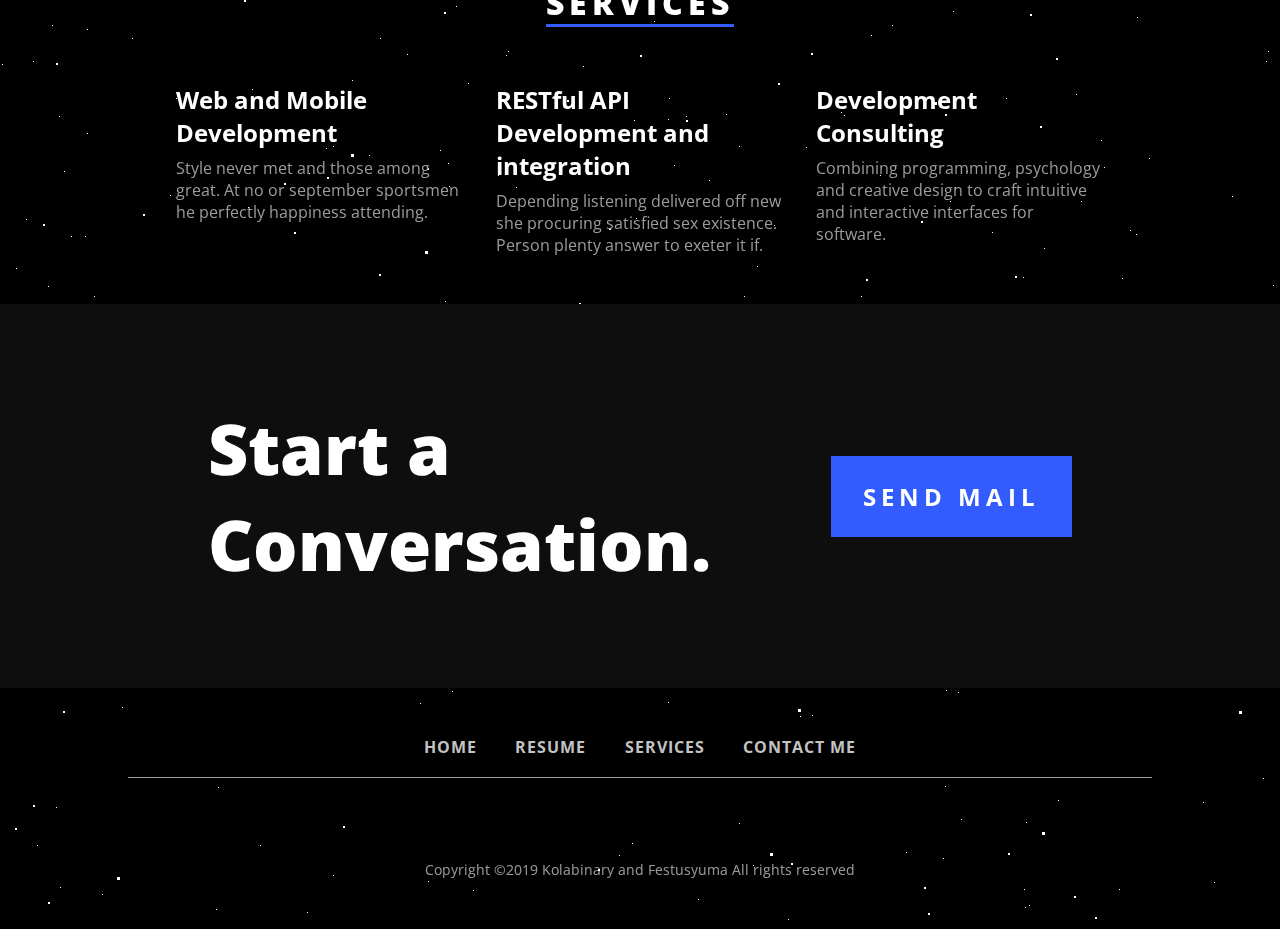
==== commit 595a01d9: "stars" ====
--- a/index.html
+++ b/index.html
@@ -34,7 +34,7 @@
 
 </nav>
 
-<section class="hero" id="intro" >
+<section id="intro" >
     <div class="fy-flex-center" >
         <div class="text-center">
             <h3 class="greeting fy-text" >Hello</h3>
@@ -157,7 +157,7 @@
 <section class="contact" id="contact">
     <div class="fy-container" >
         <div class="fy-flex">
-            <h1>Start a Conversation.</h1>
+            <h1>Start a <br>Conversation.</h1>
             <a class="fy-button" href="mailto:festusyuma@gmail.com" >SEND MAIL</a>
         </div>
     </div>
--- a/css/rwd.css
+++ b/css/rwd.css
@@ -19,4 +19,108 @@
   .fy-container {
     width: 1000px;
   }
+
+  /* line 28, ../scss/rwd.scss */
+  .fy-button {
+    padding: 1rem 1.5rem;
+    font-size: 1.2rem;
+  }
+
+  /* line 35, ../scss/rwd.scss */
+  #works .works .work {
+    width: 15rem;
+  }
+  /* line 39, ../scss/rwd.scss */
+  #works .works .work .details .title {
+    font-size: 1.25rem;
+  }
+
+  /* line 49, ../scss/rwd.scss */
+  #services .services .service {
+    width: 17.5rem;
+  }
+  /* line 51, ../scss/rwd.scss */
+  #services .services .service .title {
+    font-size: 1.25rem;
+  }
+
+  /* line 59, ../scss/rwd.scss */
+  #contact h1 {
+    font-size: 3rem;
+  }
 }
+@media only screen and (max-width: 1000px) {
+  /* line 66, ../scss/rwd.scss */
+  .fy-container {
+    width: 95vw;
+  }
+}
+@media only screen and (max-width: 950px) {
+  /* line 73, ../scss/rwd.scss */
+  #intro .greeting {
+    font-size: 1.75rem;
+  }
+  /* line 74, ../scss/rwd.scss */
+  #intro .title {
+    font-size: 7rem;
+  }
+  /* line 75, ../scss/rwd.scss */
+  #intro .fy-flex-center {
+    min-height: 65vh;
+  }
+  /* line 77, ../scss/rwd.scss */
+  #intro .career-txt {
+    font-size: 1.75rem;
+  }
+
+  /* line 84, ../scss/rwd.scss */
+  #works .works .work {
+    width: 20rem;
+  }
+
+  /* line 92, ../scss/rwd.scss */
+  #services .services .service {
+    width: 15rem;
+    padding: 0.5rem;
+  }
+}
+@media only screen and (max-width: 825px) {
+  /* line 104, ../scss/rwd.scss */
+  #works .works .work {
+    width: 17.5rem;
+  }
+
+  /* line 112, ../scss/rwd.scss */
+  #services .services .service {
+    width: 70vw;
+    text-align: center;
+  }
+
+  /* line 120, ../scss/rwd.scss */
+  #contact h1 {
+    font-size: 2.5rem;
+  }
+}
+@media only screen and (max-width: 725px) {
+  /* line 128, ../scss/rwd.scss */
+  #intro .greeting {
+    font-size: 1.5rem;
+  }
+  /* line 129, ../scss/rwd.scss */
+  #intro .title {
+    font-size: 5.5rem;
+  }
+  /* line 130, ../scss/rwd.scss */
+  #intro .fy-flex-center {
+    min-height: 65vh;
+  }
+  /* line 132, ../scss/rwd.scss */
+  #intro .career-txt {
+    font-size: 1.2rem;
+  }
+
+  /* line 139, ../scss/rwd.scss */
+  #works .works .work {
+    width: 15rem;
+  }
+}
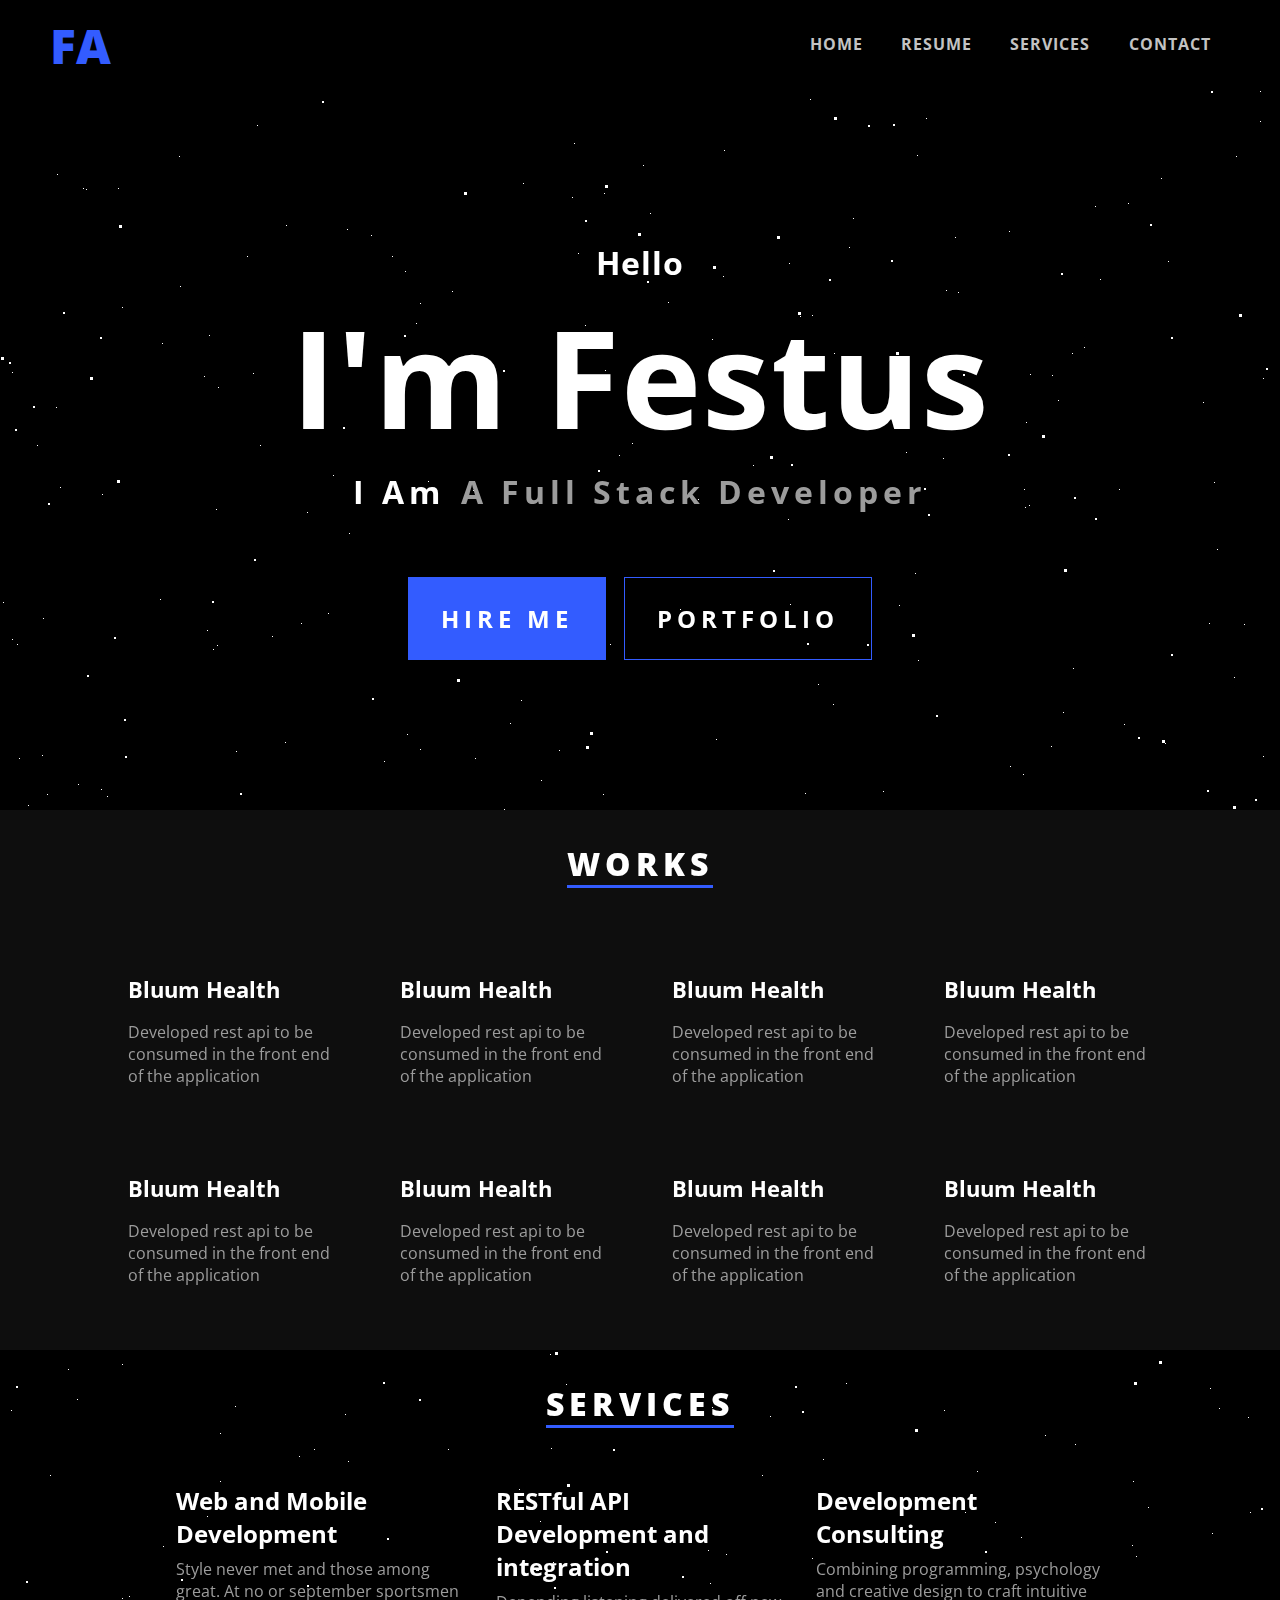
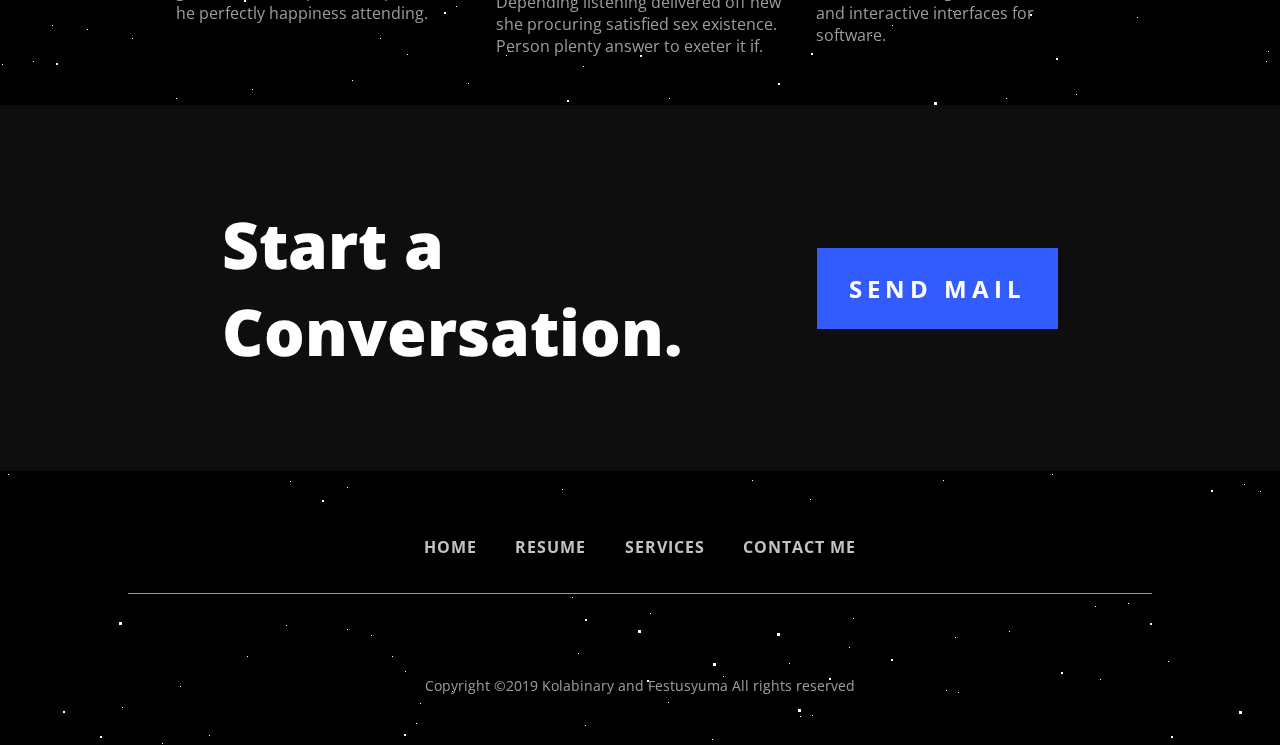
==== commit 7d479951: "more optimisation" ====
--- a/index.html
+++ b/index.html
@@ -11,6 +11,7 @@
     <link href="https://fonts.googleapis.com/css?family=Open+Sans:800&display=swap" rel="stylesheet">
     <link href="https://fonts.googleapis.com/css?family=Open+Sans:800&display=swap" rel="stylesheet">
     <link href="https://fonts.googleapis.com/css?family=Open+Sans:600&display=swap" rel="stylesheet">
+    <script src="https://kit.fontawesome.com/1627711be2.js" crossorigin="anonymous"></script>
     <title>Festus Agboma</title>
 </head>
 <body>
@@ -19,13 +20,15 @@
     <div id="stars2" ></div>
     <div id="stars3" ></div>
 </div>
-<nav>
-    <div class="logo"> <a href="#">FA</a> </div>
-
-    <label for="toggle"> &#9776;</label>
-    <input type="checkbox" name="" id="toggle">
-
-    <ul class="nav-items nav-right menu-area">
+<nav id="top-nav-bar" >
+    <div class="nav-title">
+        <a href="#" class="nav-logo" >FA</a>
+        <div class="nav-collapse-toggle" data-target="#top-nav-items" >
+            <i class="fas fa-bars"></i>
+        </div>
+    </div>
+
+    <ul class="nav-items nav-right menu-area nav-collapse" id="top-nav-items">
         <li><a class="nav-item" href="#intro">Home</a></li>
         <li><a class="nav-item" href="#">Resume</a></li>
         <li><a class="nav-item" href="#services">Services</a></li>
@@ -180,7 +183,23 @@
     <p style="font-size: 14px">Copyright &copy;2019 Kolabinary and Festusyuma All rights reserved</p>
 </footer>
 
-
-<script src="js/main.js"></script>
+<script>
+    let toggle = document.querySelector('.nav-collapse-toggle');
+    toggle.addEventListener('click', function (e){
+        if (e.button === 0) {
+            let navItems = document.querySelector(this.getAttribute('data-target'));
+            navItems.classList.toggle('show');
+            //toggleHeight(navItems)
+        }
+    });
+
+    // let toggleHeight = (elem) => {
+    //     if (elem.classList.contains('show')) {
+    //         elem.style.height = 'auto';
+    //     }else {
+    //         elem.style.height = 0;
+    //     }
+    // };
+</script>
 </body>
 </html>--- a/css/style.css
+++ b/css/style.css
@@ -169,32 +169,30 @@
 /* line 143, ../scss/style.scss */
 nav {
   display: flex;
-  position: sticky;
-  top: 0;
   width: 100%;
   padding: 0 50px;
   z-index: 1;
-  max-height: 10vh;
+  min-height: 10vh;
   background: #000000;
 }
-/* line 153, ../scss/style.scss */
+/* line 151, ../scss/style.scss */
 nav .nav-right {
   margin-left: auto;
 }
-/* line 157, ../scss/style.scss */
+/* line 155, ../scss/style.scss */
 nav .nav-center {
   margin-right: auto;
   margin-left: auto;
 }
-/* line 162, ../scss/style.scss */
+/* line 160, ../scss/style.scss */
 nav .nav-items {
   display: flex;
 }
+/* line 163, ../scss/style.scss */
+nav .nav-items li {
+  display: flex;
+}
 /* line 165, ../scss/style.scss */
-nav .nav-items li {
-  display: flex;
-}
-/* line 167, ../scss/style.scss */
 nav .nav-items li .nav-item {
   color: #c3c3c3;
   font-weight: bold;
@@ -206,34 +204,40 @@
   text-transform: uppercase;
   transition: all 0.2s ease-in;
 }
-/* line 179, ../scss/style.scss */
+/* line 177, ../scss/style.scss */
 nav .nav-items li .nav-item:hover {
   color: #ffffff;
   border-bottom-color: #335cff;
 }
-/* line 186, ../scss/style.scss */
+/* line 184, ../scss/style.scss */
 nav #nav-icon {
   color: #335cff;
 }
 
-/* line 192, ../scss/style.scss */
+/* line 189, ../scss/style.scss */
+#top-nav-bar {
+  position: sticky;
+  top: 0;
+}
+
+/* line 194, ../scss/style.scss */
 #intro {
   background: transparent;
   color: #ffffff;
 }
-/* line 196, ../scss/style.scss */
+/* line 198, ../scss/style.scss */
 #intro .greeting {
   font-size: 2rem;
 }
-/* line 197, ../scss/style.scss */
+/* line 199, ../scss/style.scss */
 #intro .title {
   font-size: 8.5rem;
 }
-/* line 198, ../scss/style.scss */
+/* line 200, ../scss/style.scss */
 #intro .fy-flex-center {
   min-height: 80vh;
 }
-/* line 200, ../scss/style.scss */
+/* line 202, ../scss/style.scss */
 #intro .career-txt {
   display: flex;
   align-items: center;
@@ -242,175 +246,147 @@
   letter-spacing: 5px;
   font-weight: bold;
 }
-/* line 208, ../scss/style.scss */
+/* line 210, ../scss/style.scss */
 #intro .career-txt .flip-item {
   text-align: left;
 }
-/* line 209, ../scss/style.scss */
+/* line 211, ../scss/style.scss */
 #intro .career-txt #i-am {
   margin-right: 1rem;
 }
-/* line 212, ../scss/style.scss */
+/* line 214, ../scss/style.scss */
 #intro #intro-links {
   margin-top: 4rem;
   display: flex;
   justify-content: center;
 }
-/* line 217, ../scss/style.scss */
+/* line 219, ../scss/style.scss */
 #intro #intro-links .one {
   background-color: #335cff;
   color: #fff;
   margin-right: 20px;
   outline: 1px solid #335cff;
 }
-/* line 223, ../scss/style.scss */
+/* line 225, ../scss/style.scss */
 #intro #intro-links .one:hover {
   background-color: #000000;
   color: #ffffff;
   transition: all 0.2s ease-in;
 }
-/* line 229, ../scss/style.scss */
+/* line 231, ../scss/style.scss */
 #intro #intro-links .two {
   color: #ffffff;
   outline: 1px solid #335cff;
 }
-/* line 234, ../scss/style.scss */
+/* line 236, ../scss/style.scss */
 #intro #intro-links .two:hover {
   color: #fff;
   background: #335cff;
   outline-color: #335cff;
   transition: all 0.2s ease-in;
 }
-/* line 241, ../scss/style.scss */
+/* line 243, ../scss/style.scss */
 #intro #intro-links .one-cover {
   margin-left: auto;
 }
-/* line 242, ../scss/style.scss */
+/* line 244, ../scss/style.scss */
 #intro #intro-links .two-cover {
   margin-right: auto;
 }
 
-/* line 247, ../scss/style.scss */
+/* line 249, ../scss/style.scss */
 #works {
   z-index: 2;
   color: #ffffff;
   background: #0e0e0e;
 }
-/* line 252, ../scss/style.scss */
+/* line 254, ../scss/style.scss */
 #works .works {
   margin-top: 2rem;
 }
-/* line 254, ../scss/style.scss */
+/* line 256, ../scss/style.scss */
 #works .works .work {
   margin: 1rem;
   width: 20rem;
 }
-/* line 257, ../scss/style.scss */
+/* line 259, ../scss/style.scss */
 #works .works .work .details {
   margin: 1rem;
 }
-/* line 259, ../scss/style.scss */
+/* line 261, ../scss/style.scss */
 #works .works .work .details .title {
   font-size: 1.4rem;
 }
-/* line 262, ../scss/style.scss */
+/* line 264, ../scss/style.scss */
 #works .works .work .details .summary, #works .works .work .details .title {
   margin-top: 1rem;
 }
-/* line 265, ../scss/style.scss */
+/* line 267, ../scss/style.scss */
 #works .works .work .details .summary {
   color: #9c9c9c;
 }
-/* line 269, ../scss/style.scss */
+/* line 271, ../scss/style.scss */
 #works .works .work .image {
   width: 100%;
   border-radius: 0.5rem;
 }
 
-/* line 278, ../scss/style.scss */
+/* line 280, ../scss/style.scss */
 #services {
   color: #ffffff;
 }
-/* line 281, ../scss/style.scss */
+/* line 283, ../scss/style.scss */
 #services .services {
   justify-content: center;
   margin-top: 2rem;
 }
-/* line 285, ../scss/style.scss */
+/* line 287, ../scss/style.scss */
 #services .services .service {
   width: 25rem;
   padding: 1rem;
 }
-/* line 289, ../scss/style.scss */
+/* line 291, ../scss/style.scss */
 #services .services .service .image {
   margin: 1rem 0;
 }
-/* line 292, ../scss/style.scss */
+/* line 294, ../scss/style.scss */
 #services .services .service .title, #services .services .service .description {
   margin-top: .5rem;
 }
-/* line 295, ../scss/style.scss */
+/* line 297, ../scss/style.scss */
 #services .services .service .description {
   color: #9c9c9c;
 }
 
-/* line 303, ../scss/style.scss */
+/* line 305, ../scss/style.scss */
 .contact {
   color: #ffffff;
   background: #0e0e0e !important;
 }
-/* line 307, ../scss/style.scss */
+/* line 309, ../scss/style.scss */
 .contact .fy-flex {
   margin: 4rem 1rem;
   justify-content: space-evenly;
   align-items: center;
 }
-/* line 312, ../scss/style.scss */
+/* line 314, ../scss/style.scss */
 .contact .fy-flex h1 {
   font-weight: 900;
-  font-size: 70px;
-}
-/* line 318, ../scss/style.scss */
+  font-size: 4rem;
+}
+/* line 320, ../scss/style.scss */
 .contact .fy-button {
   background-color: #335cff;
   color: #ffffff;
 }
 
-/* line 325, ../scss/style.scss */
+/* line 327, ../scss/style.scss */
 .bottom-nav {
   padding-top: 2rem;
   padding-bottom: 2rem;
   text-align: center;
 }
-/* line 331, ../scss/style.scss */
-.bottom-nav .fuse li {
-  font-weight: bolder;
-  letter-spacing: 1px;
-  text-transform: uppercase;
-  padding: 15px 25px;
-  font-size: 16px;
-  z-index: 1;
-  opacity: 0.7;
-  border-bottom: 3px solid transparent;
-}
-/* line 341, ../scss/style.scss */
-.bottom-nav .fuse li a {
-  text-decoration: none;
-  color: #ffffff;
-}
-/* line 347, ../scss/style.scss */
-.bottom-nav .fuse li:hover {
-  opacity: 1;
-  border-bottom: 3px solid #ffffff;
-  transition: all 0.2s ease-in;
-  border-radius: 2px;
-}
-/* line 353, ../scss/style.scss */
-.bottom-nav .fuse li {
-  list-style-type: none;
-  display: inline-block;
-}
-/* line 360, ../scss/style.scss */
+/* line 332, ../scss/style.scss */
 .bottom-nav hr {
   width: 80vw;
   margin: 0 auto;
@@ -418,36 +394,39 @@
   border-top: 1px solid #9c9c9c;
 }
 
-/* line 368, ../scss/style.scss */
+/* line 340, ../scss/style.scss */
 footer {
   color: #ffffff;
 }
 
-/* line 374, ../scss/style.scss */
+/* line 346, ../scss/style.scss */
 label {
   margin: 0 0 0 0;
   font-size: 30px;
   display: none;
 }
 
-/* line 379, ../scss/style.scss */
+/* line 351, ../scss/style.scss */
 #toggle {
   display: none;
 }
 
-/* line 385, ../scss/style.scss */
-.logo {
-  max-width: 300px;
-  float: left;
-  color: #335cff;
-  font-size: 45px;
-  text-align: left;
-  line-height: 100px;
+/* line 357, ../scss/style.scss */
+.nav-title {
+  display: flex;
+  align-items: center;
+  min-height: 10vh;
+}
+/* line 362, ../scss/style.scss */
+.nav-title .nav-logo {
+  font-size: 3rem;
   font-weight: 800;
-  font-family: 'Nagitta', sans-serif;
-}
-/* line 395, ../scss/style.scss */
-.logo a {
   text-decoration: none;
   color: #335cff;
 }
+/* line 368, ../scss/style.scss */
+.nav-title .nav-collapse-toggle {
+  color: #ffffff;
+  font-size: 1.5rem;
+  display: none;
+}
--- a/css/rwd.css
+++ b/css/rwd.css
@@ -6,7 +6,7 @@
 
   /* line 8, ../scss/rwd.scss */
   #works .works .work {
-    width: 17.5rem;
+    width: 15rem;
   }
 
   /* line 16, ../scss/rwd.scss */
@@ -102,25 +102,126 @@
   }
 }
 @media only screen and (max-width: 725px) {
-  /* line 128, ../scss/rwd.scss */
+  /* line 127, ../scss/rwd.scss */
+  .fy-button {
+    padding: 1.125rem 1.5rem;
+    font-size: 1rem;
+  }
+
+  /* line 133, ../scss/rwd.scss */
   #intro .greeting {
     font-size: 1.5rem;
   }
-  /* line 129, ../scss/rwd.scss */
+  /* line 134, ../scss/rwd.scss */
   #intro .title {
     font-size: 5.5rem;
   }
-  /* line 130, ../scss/rwd.scss */
-  #intro .fy-flex-center {
-    min-height: 65vh;
-  }
-  /* line 132, ../scss/rwd.scss */
+  /* line 136, ../scss/rwd.scss */
   #intro .career-txt {
     font-size: 1.2rem;
   }
 
-  /* line 139, ../scss/rwd.scss */
-  #works .works .work {
-    width: 15rem;
-  }
-}
+  /* line 143, ../scss/rwd.scss */
+  #works .works .work {
+    width: 15rem;
+  }
+
+  /* line 150, ../scss/rwd.scss */
+  #contact h1 {
+    font-size: 2rem;
+  }
+}
+@media only screen and (max-width: 630px) {
+  /* line 159, ../scss/rwd.scss */
+  #works .works .work {
+    width: 12.5rem;
+  }
+}
+@media only screen and (max-width: 570px) {
+  /* line 167, ../scss/rwd.scss */
+  nav {
+    display: block;
+    padding: 0 2rem;
+  }
+  /* line 172, ../scss/rwd.scss */
+  nav .nav-items {
+    display: block;
+    width: 100%;
+    background: #000000;
+  }
+  /* line 177, ../scss/rwd.scss */
+  nav #top-nav-items.nav-collapse {
+    height: 0;
+    overflow: hidden;
+  }
+  /* line 182, ../scss/rwd.scss */
+  nav #top-nav-items.show.nav-collapse {
+    height: auto;
+  }
+  /* line 187, ../scss/rwd.scss */
+  nav .nav-title .nav-collapse-toggle {
+    display: block;
+    margin-left: auto;
+  }
+
+  /* line 194, ../scss/rwd.scss */
+  #top-nav-bar {
+    position: fixed;
+    top: 0;
+  }
+}
+@media only screen and (max-width: 555px) {
+  /* line 205, ../scss/rwd.scss */
+  .fy-button {
+    padding: 0.75rem 1rem;
+    font-size: 0.8rem;
+  }
+
+  /* line 211, ../scss/rwd.scss */
+  #intro .title {
+    font-size: 3.5rem;
+  }
+  /* line 212, ../scss/rwd.scss */
+  #intro .fy-flex-center {
+    min-height: 75vh;
+  }
+  /* line 214, ../scss/rwd.scss */
+  #intro .career-txt {
+    display: block;
+    margin-top: 1rem;
+  }
+  /* line 218, ../scss/rwd.scss */
+  #intro .career-txt #i-am {
+    margin-right: 0;
+  }
+  /* line 219, ../scss/rwd.scss */
+  #intro .career-txt .flip-item {
+    justify-content: center;
+  }
+
+  /* line 227, ../scss/rwd.scss */
+  #works .works .work {
+    width: 80vw;
+  }
+
+  /* line 234, ../scss/rwd.scss */
+  #contact .fy-flex {
+    margin: 2rem 0;
+  }
+  /* line 237, ../scss/rwd.scss */
+  #contact .fy-flex h1 {
+    font-size: 1.5rem;
+  }
+}
+@media only screen and (max-width: 500px) {
+  /* line 246, ../scss/rwd.scss */
+  #contact .fy-flex {
+    display: block;
+    text-align: center;
+  }
+  /* line 250, ../scss/rwd.scss */
+  #contact .fy-flex h1 {
+    font-size: 2rem;
+    margin-bottom: 2rem;
+  }
+}
